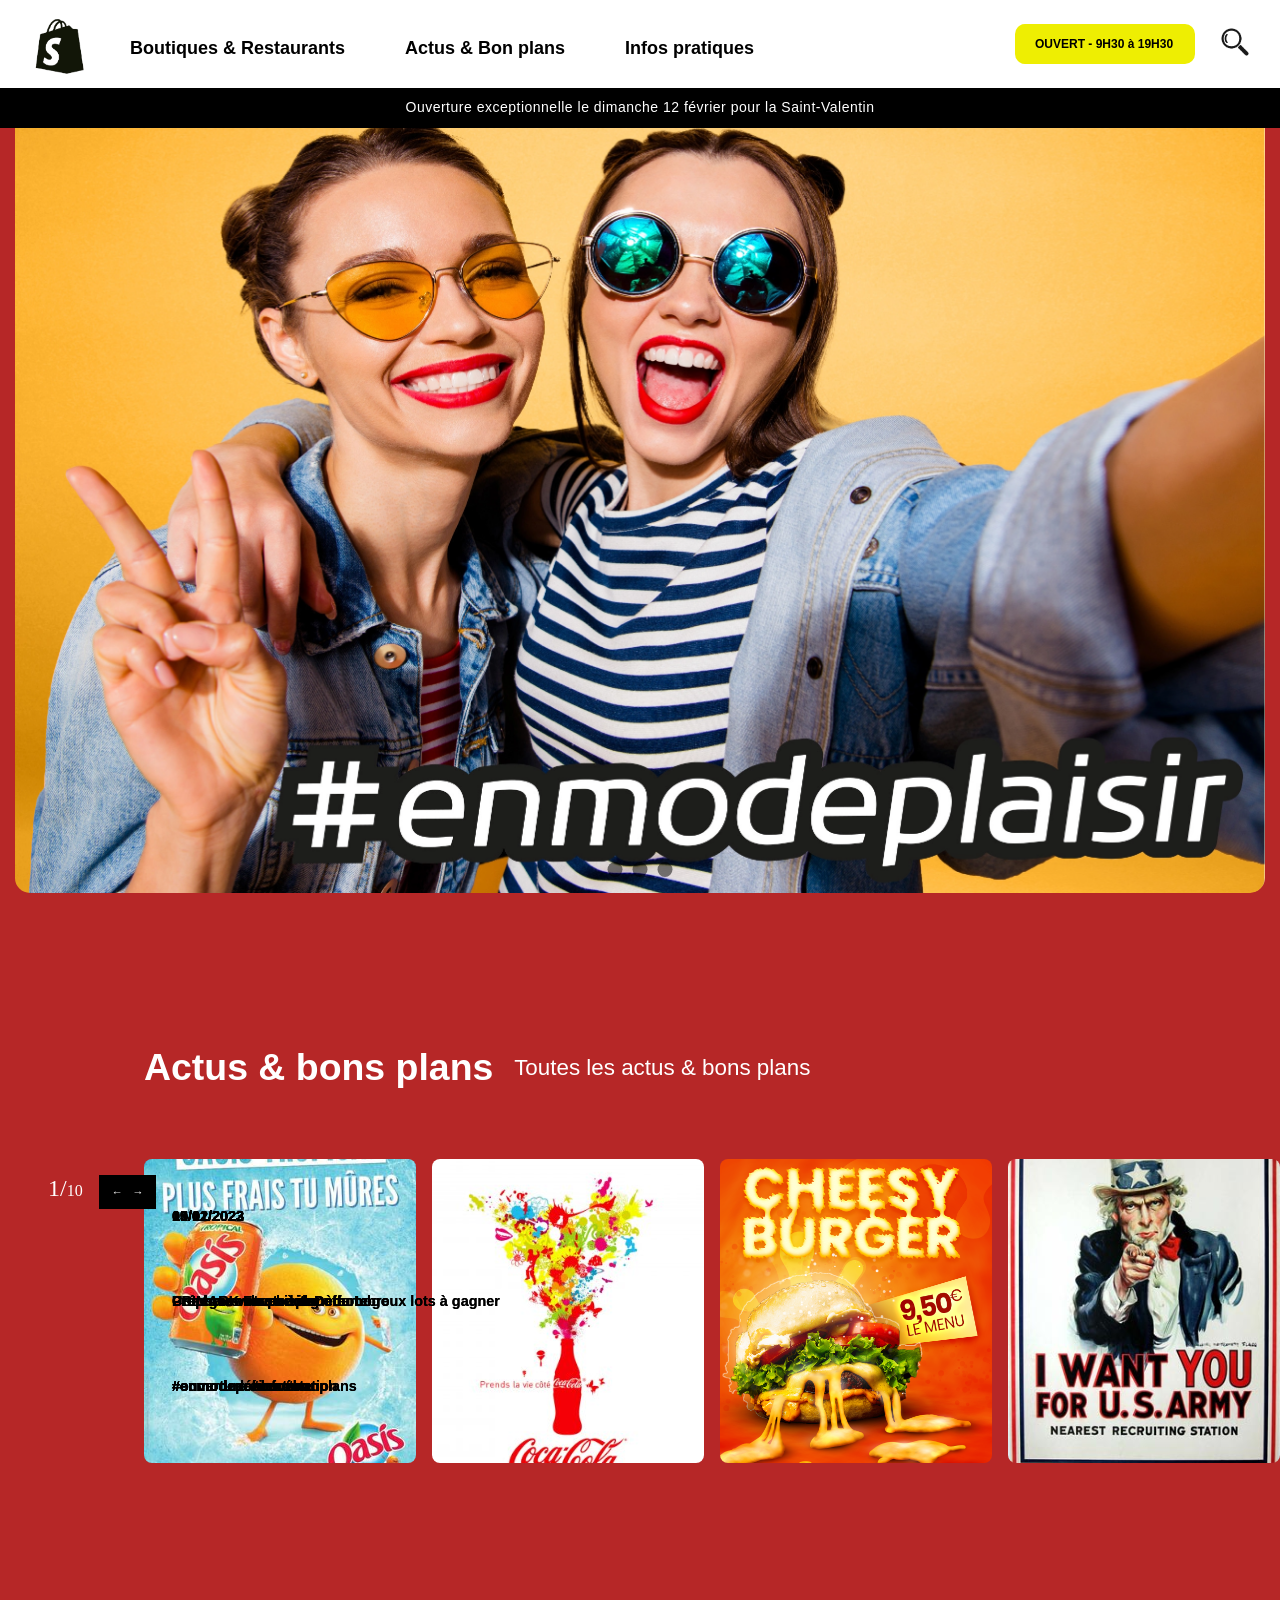
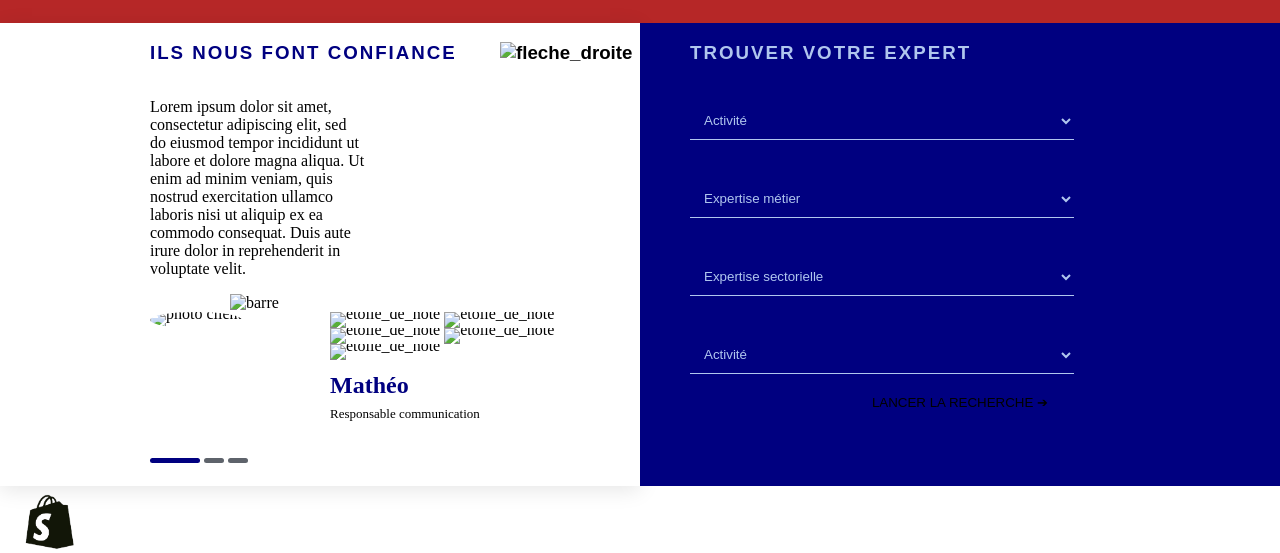
==== index.html @ 434970d8 "Final Version taille des images mise à jour, ajout 3eme image et repositionnement du bloc texte" ====
<!doctype html>
<html lang="fr">
<head>
    <meta charset="utf-8">
    <meta name="viewport" content="width=device-width, initial-scale=1">
    <title>Maquette Intégration</title>
    <link rel="stylesheet" href="assets/css/style.css">
    <link rel="stylesheet" href="assets/css/sliderActusStyle.css">
    <link rel="stylesheet" href="assets/css/sliderPartage.css">
    <meta name="description" content="">
    
</head>
<body>
<!--
    - Header
        - placer le CSS dans le fichier globalStyle.css
        - si nécessaire, placer le JS dans le fichier global.js
    - Slider 1
        - Créer un fichier css et js correspondant au composant
    - double cards (différence)
        - Créer un fichier css correspondant au composant
    - Slider experts
        - Créer un fichier css et js correspondant au composant
    - Slider missions
        - Créer un fichier css et js correspondant au composant
    - Témoignage et formulaire de recherche
        - Créer un fichier css et js correspondant au composant
    - Slider compétences
        - Créer un fichier css et js correspondant au composant
    - Encart "mission à nous confier" et Nos publications
        - Créer un fichier css et js correspondant au composant
    - Actualités
        - placer le CSS dans le fichier globalStyle.css
        - si nécessaire, placer le JS dans le fichier global.js
    - Footer
        - placer le CSS dans le fichier globalStyle.css
        - si nécessaire, placer le JS dans le fichier global.js
-->



<!-- ------------------------------------------------------>
<!-- ------------------ HEADER ---------------------------->
<!-- ------------------------------------------------------>
<header>
    <div class="header">
        <div class="content">
            <div class="logo-container">
                <img class="header_img" src="./assets/img/logo1rb.png" alt="Logo">
            </div>
            <nav class="nav-links">
                <a href="">Boutiques & Restaurants</a>
                <a href="">Actus & Bon plans</a>
                <a href="">Infos pratiques</a>
            </nav>
            <div class="flex-space"></div>
            <div class="opening-hours">
                <span>OUVERT - <B>9H30 à 19H30</B></span>
            </div>
            <div class="search-icon">
                <img src="./assets/img/louperb.png" alt="Recherche" class="loupe-img">
            </div>
        </div>
        <div class="info-banner">
            <p>Ouverture exceptionnelle le dimanche 12 février pour la Saint-Valentin</p>
        </div>
    </div>
</header>
<!-- ------------------------------------------------------>
<!-- ------------------ END HEADER ------------------------>
<!-- ------------------------------------------------------>


<div id="home">




    <!-- ------------------------------------------------------>
    <!-- ------------------ SLIDER 1 -------------------------->
    <!-- ------------------------------------------------------>
    <header>
        <div id="sliderPartage">
            <div class="slider-container">
                <div class="slider">
                    <div class="slide">
                        <img src="./assets/img/slider1img1.png" alt="Image 1">
                    </div>
                    <div class="slide">
                        <img src="./assets/img/slider1img2.png" alt="Image 2">
                        <div class="text-overlay">
                            <div class="text-content">
                                <h1>Primark</h1>
                                <h2>Mode & Déco</h2>
                                <p>Évènement</p>
                                <p>Primark ouvrira ses portes</p>
                                <p>le 21 Février 2023</p>
                            </div>
                            <button>En savoir plus</button>
                        </div>
                
                    </div>
                    <div class="slide">
                        <img src="./assets/img/logoFnac.webp" alt="Image 3">
                        <div class="text-overlay">
                            <div class="text-content">
                                <h1>FNAC</h1>
                                <h2>Tech et culture</h2>
                                <p>Promotions !</p>
                                <p>Les airpods vous sont</p>
                                <p>proposés à moins de 100€.</p>
                            </div>
                            <button>En savoir plus</button>
                        </div>
                
                    </div>
                </div>
            
                <div class="buttons">
                    <button onclick="showSlide(0)"></button>
                    <button onclick="showSlide(1)"></button>
                    <button onclick="showSlide(2)"></button>
                </div>
            </div>
    </header>
    <!-- ------------------------------------------------------>
    <!-- ------------------ END SLIDER 1 ---------------------->
    <!-- ------------------------------------------------------>


    <div class="container-services">

    </div>



    <!-- ------------------------------------------------------>
    <!-- ----------------- Slider experts --------------------->
    <!-- ------------------------------------------------------>
    <div id="actus-slider">
            <div id="actus">
            <div id="actus_interactible">
                <p id="actus_index"><span>1/</span>10</p>
                <div id="actus_interactible_arrows">
                    <button index-change="-1">←</button>
                    <button index-change="1">→</button>
                </div>
            </div>
            <div id="actus_title">
                <h3>Actus & bons plans</h3>
                <img src="./assets/img/Icon feather-arrow-right.svg">
                <button>Toutes les actus & bons plans</button>
            </div>
            <div id="actus_slider">
                <div id="actus_slides">
                    <div>
                        <div class="actus_image" img-url="./assets/img/pub1.jpg">
                            <div class="text-overlay">
                                <p class="date">15/02/2023</p>
                                <p class="main-text">Préparez votre visite</p>
                                <p class="hashtag">#enmodedécouverte</p>
                            </div>
                        </div>
                        
                    </div>
                    <div>
                        <div class="actus_image" img-url="./assets/img/pub2.jpg">
                            <div class="text-overlay">
                                <p class="date">11/02/2023</p>
                                <p class="main-text">PRIMARK ouvre à nom du Logo</p>
                                <p class="hashtag">#ouverture  #information</p>
                            </div>
                        </div>
                        
                    </div>
                    <div>
                        <div class="actus_image" img-url="./assets/img/pub3.png">
                            <div class="text-overlay">
                                <p class="date">09/01/2023</p>
                                <p class="main-text">Une heure de parking offerte</p>
                                <p class="hashtag">#enmodesoldes  #bonplans</p>
                            </div>
                        </div>
                        
                    </div>
                    <div>
                        <div class="actus_image" img-url="./assets/img/pub4.jpg">
                            <div class="text-overlay">
                                <p class="date">05/12/2022</p>
                                <p class="main-text">Concours Facebook De nombreux lots à gagner</p>
                                <p class="hashtag">#enmodeconcours</p>
                            </div>
                        </div>
                        
                    </div>
                    <div>
                        <div class="actus_image" img-url="./assets/img/pub5.jpg">
                            <div class="text-overlay">
                                <p class="date">10/11/2023</p>
                                <p class="main-text">Protégeons notre planète</p>
                                <p class="hashtag">#enmodeprévention</p>
                            </div>
                        </div>
                       
                    </div>
                    <div>
                        <div class="actus_image" img-url="./assets/img/pub1.jpg">
                            <div class="text-overlay">
                                <p class="date">15/02/2023</p>
                                <p class="main-text">Préparez votre visite</p>
                                <p class="hashtag">#enmodedécouverte</p>
                            </div>
                        </div>
                        
                    </div>
                    <div>
                        <div class="actus_image" img-url="./assets/img/pub2.jpg">
                            <div class="text-overlay">
                                <p class="date">11/02/2023</p>
                                <p class="main-text">PRIMARK ouvre à nom du Logo</p>
                                <p class="hashtag">#ouverture  #information</p>
                            </div>
                        </div>
                        
                    </div>
                    <div>
                        <div class="actus_image" img-url="./assets/img/pub3.png">
                            <div class="text-overlay">
                                <p class="date">09/01/2023</p>
                                <p class="main-text">Une heure de parking offerte</p>
                                <p class="hashtag">#enmodesoldes  #bonplans</p>
                            </div>
                        </div>
                        
                    </div>
                    <div>
                        <div class="actus_image" img-url="./assets/img/pub4.jpg">
                            <div class="text-overlay">
                                <p class="date">05/12/2022</p>
                                <p class="main-text">Concours Facebook De nombreux lots à gagner</p>
                                <p class="hashtag">#enmodeconcours</p>
                            </div>
                        </div>
                        
                    </div>
                    <div>
                        <div class="actus_image" img-url="./assets/img/pub5.jpg">
                            <div class="text-overlay">
                                <p class="date">10/11/2023</p>
                                <p class="main-text">Protégeons notre planète</p>
                                <p class="hashtag">#enmodeprévention</p>
                            </div>
                        </div>
                       
                    </div>
                </div>
            </div>
        </div>

    </div>
    <!-- ------------------------------------------------------>
    <!-- --------------- END Slider experts ------------------->
    <!-- ------------------------------------------------------>



    <!-- ------------------------------------------------------>
    <!-- ----------------- Slider missions -------------------->
    <!-- ------------------------------------------------------>
    <div></div>
    <!-- ------------------------------------------------------>
    <!-- --------------- END Slider missions ------------------>
    <!-- ------------------------------------------------------>



    <!-- ------------------------------------------------------>
    <!-- --- Témoignage et formulaire de recherche ------------>
    <!-- ------------------------------------------------------>
    <div class="TemoignageFormulaire">  
        <div id="temoignage">
            <div id="titre-fleche"> 
                <div id="titre">
                    <h3 id="titreAvis">ILS NOUS FONT CONFIANCE</h3></div>
                <div id="container-fleche">    
                    <h3><img src="assets/img/Icon feather-arrow-right.svg" alt="fleche_droite" class="fleche"></h3></div>  
            </div>
                <div id="avis1" class="avis actif" >   
                    <p id="avis-text">Lorem ipsum dolor sit amet, consectetur adipiscing elit, sed do eiusmod tempor incididunt ut labore et dolore magna aliqua. Ut enim ad minim veniam, quis nostrud exercitation ullamco laboris nisi ut aliquip ex ea commodo consequat. Duis aute irure dolor in reprehenderit in voluptate velit.</p>
                    <div id="BARRE">
                        <img src="assets/img/Tracé 62.svg" alt="barre">
                    </div>
                    <div id="container-photo">  
                        <div id="pp">   
                            <img src="client.jpg" alt="photo client" class="image-A"> <!--class="image-ronde"-->
                        </div>  
                        <div id="client">  
                            <img src="assets/img/Icon ionic-md-star.svg" alt="étoile_de_note">
                            <img src="assets/img/Icon ionic-md-star.svg" alt="étoile_de_note">
                            <img src="assets/img/Icon ionic-md-star.svg" alt="étoile_de_note">
                            <img src="assets/img/Icon ionic-md-star.svg" alt="étoile_de_note">
                            <img src="assets/img/Icon ionic-md-star.svg" alt="étoile_de_note">
                            <p id="NomClient">Mathéo</p>
                            <p id="profession">Responsable communication</p>
                        </div>  
                    </div>  
                </div>  

                <div id="avis2" class="avis">   
                    <p id="avis-text">Lorem ipsum dolor sit amet, consectetur adipiscing elit, sed do eiusmod tempor incididunt ut labore et dolore magna aliqua. Ut enim ad minim veniam, quis nostrud exercitation ullamco laboris nisi ut aliquip ex ea commodo consequat. Duis aute irure dolor in reprehenderit in voluptate velit.</p>
                    <div id="BARRE">
                        <img src="assets/img/Tracé 62.svg" alt="barre">
                    </div>
                    <div id="container-photo">  
                        <div id="pp">  
                            <img src="steven.webp" alt="photo client" class="image-A"> <!--class="image-ronde"-->
                        </div>  
                        <div id="client">  
                            <img src="assets/img/Icon ionic-md-star.svg" alt="étoile_de_note">
                            <img src="assets/img/Icon ionic-md-star.svg" alt="étoile_de_note">
                            <img src="assets/img/Icon ionic-md-star.svg" alt="étoile_de_note">
                            <img src="assets/img/Icon ionic-md-star.svg" alt="étoile_de_note">
                            <img src="assets/img/Icon ionic-md-star.svg" alt="étoile_de_note">
                            <p id="NomClient">Steven</p>
                            <p id="profession">Chef de projet</p>
                        </div>  
                    </div> 
                </div>    

                <div id="avis3" class="avis">    
                    <p id="avis-text">Lorem ipsum dolor sit amet, consectetur adipiscing elit, sed do eiusmod tempor incididunt ut labore et dolore magna aliqua. Ut enim ad minim veniam, quis nostrud exercitation ullamco laboris nisi ut aliquip ex ea commodo consequat. Duis aute irure dolor in reprehenderit in voluptate velit.</p>
                    <div id="BARRE">
                        <img src="assets/img/Tracé 62.svg" alt="barre">
                    </div>
                    <div id="container-photo">  
                        <div id="pp">  
                            <img src="fabz.webp" alt="photo client" class="image-A"> <!--class="image-ronde"-->
                        </div>  
                        <div id="client">   
                            <img src="assets/img/Icon ionic-md-star.svg" alt="étoile_de_note">
                            <img src="assets/img/Icon ionic-md-star.svg" alt="étoile_de_note">
                            <img src="assets/img/Icon ionic-md-star.svg" alt="étoile_de_note">
                            <img src="assets/img/Icon ionic-md-star.svg" alt="étoile_de_note">
                            <img src="assets/img/Icon ionic-md-star.svg" alt="étoile_de_note">
                            <p id="NomClient">Martin</p>
                            <p id="profession">Développeur</p>
                        </div>
                    </div>    
                </div>
                <!-- container pour mettre des gaps entre mes boutons-->
                <div class="button-container"> 
                    <!-- showClient vient du js et permet d'afficher le texte en cliquant sur un bouton-->
                    <button type="button" class="line active" onclick="showClient(1)"></button>
                    <button type="button" class="line" onclick="showClient(2)"></button>
                    <button type="button" class="line" onclick="showClient(3)"></button>
                </div>
        </div>
        
        
        <div id="FormulaireRecherche">
            <form id="formulaire" action="">
                <h3 id="TitreFormulaire">TROUVER VOTRE EXPERT</h3>
                <select class="critere" name="activite" id="activite">
                    <option value="" disabled selected hidden>Activité</option>
                    <option value="placeholder">placeholder</option>
                    <option value="placeholder">placeholder</option>
                    <option value="placeholder">placeholder</option>
                    <option value="placeholder">placeholder</option>
                </select>
                
                <select class="critere" name="expertiseMetier" id="expertiseMetier">
                    <option value="" disabled selected hidden>Expertise métier</option>
                    <option value="placeholder">placeholder</option>
                    <option value="placeholder">placeholder</option>
                    <option value="placeholder">placeholder</option>
                    <option value="placeholder">placeholder</option>
                </select>
                
                <select class="critere" name="expertiseSectorielle" id="expertiseSectorielle">
                    <option value="" disabled selected hidden>Expertise sectorielle</option>
                    <option value="placeholder">placeholder</option>
                    <option value="placeholder">placeholder</option>
                    <option value="placeholder">placeholder</option>
                    <option value="placeholder">placeholder</option>
                </select>

                <select class="critere" name="Localisation" id="Localisation">
                    <option value="" disabled selected hidden>Activité</option>
                    <option value="placeholder">placeholder</option>
                    <option value="placeholder">placeholder</option>
                    <option value="placeholder">placeholder</option>
                    <option value="placeholder">placeholder</option>
                </select>

                <input type="submit" name="rechercher" id="rechercher" value="LANCER LA RECHERCHE ➔">
            </form>
            
        </div>
    </div>
    <!-- ------------------------------------------------------>
    <!-- --- END Témoignage et formulaire de recherche -------->
    <!-- ------------------------------------------------------>



    <!-- ------------------------------------------------------>
    <!-- ---------------- Slider compétences ------------------>
    <!-- ------------------------------------------------------>
    <div></div>
    <!-- ------------------------------------------------------>
    <!-- -------------- END Slider compétences ---------------->
    <!-- ------------------------------------------------------>



    <!-- ---------------------------------------------------------->
    <!---- Encart "mission à nous confier" et Nos publications ---->
    <!-- ---------------------------------------------------------->
    <div></div>
    <!-- ---------------------------------------------------------->
    <!-- END Encart "mission à nous confier" et Nos publications -->
    <!-- ---------------------------------------------------------->




    <!-- ---------------------------------------------------------->
    <!------------------------ Actualités ------------------------->
    <!-- ---------------------------------------------------------->

    <!-- ---------------------------------------------------------->
    <!---------------------- END Actualités ----------------------->
    <!-- ---------------------------------------------------------->



<!-- ---------------------------------------------------------->
<!------------------------ FOOTER ------------------------->
<!-- ---------------------------------------------------------->

</div> <!-- fermeture de la div id="home" -->
<footer>
    <div class="container">
        <div class="logo-container">
            <img class="header_img" src="./assets/img/logo1rb.png" alt="Logo">
        </div>
    </div>
</footer>
<!-- ---------------------------------------------------------->
<!---------------------- END FOOTER ----------------------->
<!-- ---------------------------------------------------------->




</body>
<script src="assets/js/main.js"></script>
<script src="assets/js/sliderActus.js"></script>
<script src="assets/js/sliderPartage.js"></script>
</html>
---- assets/css/style.css ----
.TemoignageFormulaire {
    display: flex;
    flex-direction: row;
    flex-wrap: nowrap;
    position: relative;
}

#temoignage {
    width: 50%;
    left: 0px;
    box-shadow: 0 4px 20px rgba(0, 0, 0, 0.1);
    min-height: 100%;
}

#FormulaireRecherche {
    background-color: navy;
    width: 50%;
    position: absolute;
    right: 0px;
    min-height: 100%;
}

#TitreFormulaire {
    color:rgb(176, 198, 238);
    margin-left: 50px;
    font-family: Arial;
    letter-spacing: 2px;
}

#formulaire {
    display: flex;
    flex-direction: column;
}

.critere {
    background: none;
    color: rgb(176, 198, 238);
    border: none;
    border-bottom: solid 1px rgb(176, 198, 238);
    margin-top: 20px;
    margin-bottom: 20px;
    margin-right: 50px;
    margin-left: 50px;
    padding: 10px;
    width: 60%;
}




.button-container {
    gap: 10px;
    margin-left: 150px;
    margin-top: 20px;
    margin-bottom: 20px;
}
.line {
    display: inline-block;
    width: 20px;
    height: 5px;
    background-color: #5e636b;
    transition: all 0.3s ease-in-out; 
    cursor: pointer; 
    border-radius: 25px;
    border: none;
}


.line:hover {
    width: 50px;
    height: 5px;
    background-color: navy;
}

.line.active {
    width: 50px;
    height: 5px;
    background-color: navy;
}

.avis {
    display: none;
    margin-left: 150px;
}

.avis.actif {
    display: block;
}

/*.image-ronde { 
    width: 150px; 
    height: 150px;
    border: none; 
    border-radius: 75px; 
    object-fit: cover; 
}
*/




#container-photo {
    position: relative;
    display: grid; 
    grid-template-columns: 180px auto;
    margin-right: 20px;
    line-height: 20%;
    
}

#pp {
    grid-row-start: 1;
    grid-column-start: 1;
    margin-right: 0px;
}

#client {
    grid-row-start: 1;
    grid-column-start: 2;
    margin-left: 0px;
}

#titreAvis {
    margin-left: 150px;
    font-family: Arial;
    letter-spacing: 2px;
    color: navy;
}

#avis-text {
    text-align: left;
    max-width: 44%;

}

#NomClient {
    font-weight: bold;
    font-size: x-large;
    color: navy;
}

#profession {
    font-size: small;
}

#BARRE {
    margin-left: 80px;
}

#titre-fleche {
    position: relative;
    display: grid; 
    grid-template-columns: 500px auto;
}



.image-A {
    width: 150px; 
    height: 150px;
    border: none; 
    object-fit: cover; 
    border-radius: 50%;
    /*animation: image 2s infinite alternate;*/
}

@keyframes image{

      
      0%  {
        border-radius:10% 10% 10% 10%;
      }
      33%  {
        border-radius:25% 25% 25% 25%;
        
      }
      66%  { 
        border-radius:40% 40% 40% 40%;
      }
      100% {  
        border-radius:50%;
      }
    }


body {
    /*set up background image*/
    background-image: url("https://i.redd.it/c3uhsgo1vx541.jpg") ;
    background-attachment: fixed;
    background-size: cover; 
    background-position: center; 
    margin: 0;
    height: 100vh;
}


/* ---------------------------------LE HEADER ET LA BANNER EN NOIR----------------------------*/
.header {
    display: grid;
    grid-template-columns: 1fr;
    grid-template-rows: repeat(2, 1fr);
    grid-column-gap: 0px;
    grid-row-gap: 0px;
    background-color: white;
    position: fixed;
    left: 0;
    top: 0;
    right: 0;
    height: 100px;
    z-index: 1000;
}

.container_img_head {
    display: inline-block;
    vertical-align: middle;
}

.content {
    grid-area: 1 / 1 / 2 / 2; 
    display: flex;
    align-items: center;
    justify-content: space-between;
    padding: 10px;
}

.logo-container {
    flex: 0 0 auto;
    margin-right: 20px;
    padding-top: 5px;
}

.header_img {
    width: 100px;
    height: auto;
    background-color: transparent;
    display: block;
    margin-left: 0px;
}

.nav-links {
    display: flex;
    padding-top: 10px;
    gap: 60px;
}

.nav-links a {
    color: black;
    text-decoration: none;
    font-family: "Gill Sans", sans-serif;
    font-weight: bold;
    font-size: 18px;
}

.flex-space {
    flex-grow: 1;
}

.opening-hours {
    background-color: rgb(238, 238, 2);
    padding-top: 5px;
    padding-bottom: 5px;
    padding-right: 10px;
    padding-left: 20px ;
    border-radius: 10px;
    font-family: Arial, Helvetica, sans-serif;
    font-size: 12px;
    font-weight: bold;
    height: 30px;
    width: 150px;
    place-content: center;
}

.tips{
    visibility: hidden;
    width: 165px;
    background-color: rgb(83, 83, 83);
    color: #fff;
    text-align: center;
    border-radius: 6px;
    padding: 20px 0;
    position: absolute;
    z-index: 1;
    line-height: 20px;
}

.opening-hours:hover .tips{
    visibility: visible;
}

.search-icon {
    flex: 0 0 auto;
    margin-left: 20px;
    margin-right: 15px;
    position: relative;
}

.loupe-img {
    width: 40px;
    height: auto;
}

.SearchBar{
    padding-left: 50%;
    padding-top: 25px;
    border-radius: 5px;
    position: absolute;
    z-index: 1;
}

.info-banner {
    grid-area: 2 / 1 / 3 / 2;
    background-color: black;
    text-align: center;
    height: 40px;
    line-height: 1;
}

.info-banner p {
    color: white;
    font-family: Arial, Helvetica, sans-serif;
    font-size: 14px;
    letter-spacing: 0.5px;
    margin-top: 12px;
}

footer{
    background-color: white;
    z-index: 1000;
}

.partageROUGE{
    color: red;
}

.PartageTag{
    font-style: italic;
    font-weight: bold;
    font-family: Arial, Helvetica, sans-serif;
}

.newsletterFormFooter{
    border: 2px solid black;
    border-radius: 50px;
    padding: 10px;
    min-width: 210px;
    max-height: 20px;
}

#MailFormFooter{
    border: none;
    background-color: transparent;
    
}

#rechercher{
    border: none;
    background-color: transparent;
}

::placeholder{
    color: black;
}

.fleche {
    object-fit:initial;
}

.fleche:hover {
    animation: slide1 1s ease-in-out infinite;
    margin-left: 9px;
}

@keyframes slide1 {
    0%,
    100% {
      transform: translate(0, 0);
    }
  
    50% {
      transform: translate(10px, 0);
    }
  }


.footerLink{
    color: black;
    font-family: Arial, Helvetica, sans-serif;
    font-size: 12px;
    text-decoration: none;
    line-height: 20px;
}

#footerMailLink{
    color: black;
    font-family: Arial, Helvetica, sans-serif;
    font-size: 12px;
    text-decoration: none;
}

.footer_container{
    display: flex;
    justify-content: space-around;     
    height: 100%;
    padding: 15px;
    gap: 5px;
    padding-top: 80px;
    padding-bottom: 80px;
}

.colonne1{
    grid-area: 1 / 1 / 3 / 2;
}

.colonne2{
    grid-area: 1 / 2 / 3 / 3;
}

.colonne3{
    grid-area: 1 / 3 / 3 / 4;
}

.colonne1 p{
    font-family: Arial, Helvetica, sans-serif;
    font-size: 12px;
    line-height: 20px;
}

.Partager{
    display: grid;
    grid-template-columns: repeat(3, 50px);
    grid-template-rows: 1fr;
    grid-column-gap: 0px;
    grid-row-gap: 0px;
}

.footerFacebook{
    grid-area: 1 / 1 / 2 / 2;
}

.footerX{
    grid-area: 1 / 2 / 2 / 3;
}

.PartageTag{
    grid-area: 1 / 3 / 2 / 4;;
}

.infoTel{
    display: grid;
    grid-template-columns: repeat(2, auto);
    grid-template-rows: auto;
    grid-column-gap: 10px;
    grid-row-gap: 0px;
}

.infoMail{
    display: grid;
    grid-template-columns: repeat(2, auto);
    grid-template-rows: auto;
    grid-column-gap: 0px;
    grid-row-gap: 0px;
}

.BorderTel{
    border: 2px lightgray solid;
    border-radius: 20px;
    padding: 10px;
    margin-bottom: 10px;
}

.BorderTel:hover,
.BorderTel:focus{
    border: 3px solid black;
}

.BorderMail{
    border: 2px lightgray solid;
    border-radius: 20px;
    padding: 10px;
}

.BorderMail:hover,
.BorderMail:focus{
    border: 3px solid black;
}

.footerInfo{
    color: black;
    font-weight:bold;
    font-family: Arial, Helvetica, sans-serif;
}

.copyright{
    display: flex;
    justify-content: space-evenly;     
    height: 100%;
    padding: 15px;
    gap: 5px;
}

.LogoRight{
    /* flex:0 1 auto; */
    align-self:flex-end;
    font-family: Arial, Helvetica, sans-serif;
    font-size: 12px;
    line-height: 20px;
}

.Mentions{
    /* flex:0 1 auto; */
    align-self:flex-end;
}

h3{
    font-family: Arial, Helvetica, sans-serif;
}


/*------------------------------------------FIN HEADER ET BANNER------------------------------*/
/*-------------------------------------TEXTE OVERLAY SUR IMAGE--------------------------------*/
/*.text-overlay {
  
    top: 10px; 
    left: 50%;
    transform: translateX(-50%);
    color: white;
    text-align: center;
    font-family: Arial, sans-serif;
  }
  
  .date {
    font-size: 16px;
    margin-bottom: 10px;  
  }
  
  .main-text {
    font-size: 24px;
    margin-bottom: 10px;  
  }
  
  .hashtag {
    font-size: 18px;
  }

  /*------------------------------------FIN TEXTE OVERLAY----------------------------------*/
---- assets/css/sliderActusStyle.css ----
#actus {
    width: 100%;
    display: grid;
    grid-template-columns: 8rem auto;
    grid-template-areas: ". title" "buttons slider";
    margin: 0;
    background-color: rgb(182, 39, 39);
}

#actus_title {
    margin: 4rem 0 1rem 1rem;
    font-size: 2em;
    grid-area: title;
    font-family: 'FrontageCondensedOutline';
    color: white;
    display: flex;
    cursor: pointer;
}

#actus_title img {
    width: 0.5em;
    height: 0.5em;
    position: relative;
    top: 4rem;
    left: 3rem;
    transition: left 0.5s;
}

#actus_title:hover img {
    left : 1rem;
    transition: left 0.5s;
}

#actus_interactible {
    grid-area: buttons;
    display: flex;
    flex-flow: row nowrap;
    justify-content: space-around;
    margin: 1rem 0 auto 3rem;
}

#actus_interactible_arrows {
    background-color: black;
    padding: 0.7rem 0.5rem;
    width: min-content;
    height: min-content;
    display: flex;
    z-index: 1;
    position: relative;
    top: 1rem;
    left: 1rem;
}

#actus button {
    border: none;
    background-color: transparent;
    color: white;
    margin: auto 0.3rem;
    padding: 0;
    font-size: 0.7em;
}

#actus_slider {
    position: relative;
    grid-area: slider;
    overflow: hidden;
    font-size: 0.9em;
    font-weight: bold;
    font-family: Arial;
    color: white;
    width: 100%;
    height: 480px;
}

#actus_slides {
    display: flex;
    flex-flow: row nowrap;
    justify-content: space-between;
    position: absolute;
    transform: translateX(-0%);
    transition: transform 1s;
    padding: 1rem;
}

#actus_slides > div {
    margin-right: 1rem;
    background-size: contain;
    background-repeat: no-repeat;
    background-position: center;
}

.actus_image {
    display: flex;
    width: 14rem;
    height: 16rem;
    border-radius: 0.5rem;
    padding: 1.5rem;
    background-color: transparent;
    background-blend-mode: overlay;
    transition: background-color 0.5s;
    background-position: center;
    background-size: cover;
}

.actus_image p {
    margin-top: auto;
    margin-bottom: 0;
    transition: margin-bottom 0.5s;
    color: black;
    font-size: 1em;
    height: min-content;
    font-family: "Gill Sans", sans-serif;
}

#actus_index {
    color: white;
    font-family: 'Segoe UI Light';
}

#actus_index span {
    font-size: 1.5em;
}

.actus_image:hover {
    background-color: rgb(196, 88, 88);
    transition: background-color 0.5s;
}

.actus_image:hover p {
    margin-bottom: 1rem;
}

.actus_image p:after {
    display: inline-block;
    position: relative;
    top: 2rem;
    left: -1rem;
    width: 1em;
    height: 1em;
    content:"";
    background: url("../img/Icon feather-arrow-right-white.svg") 0 0 no-repeat;
    color: white;
    opacity: 0;
    transition: all 0.5s;
}

.actus_image:hover p:after {
    opacity: 1;
    left: 0.5rem;
    transition: all 0.5s;
}

.text-overlay {
    width: 14rem;
    height: 16rem;
    border-radius: 0.5rem;
    padding: 1.5rem;
    background-color: transparent;
    background-blend-mode: overlay;
    transition: background-color 0.5s;
    font-family: "Gill Sans", sans-serif;
}

.text-overlay p {
    margin-top: auto;
    margin-bottom: 0;
    transition: margin-bottom 0.5s;
    color: black;
    font-size: 1em;
    height: min-content;
    font-family: "Gill Sans", sans-serif;
}
---- assets/css/sliderPartage.css ----
/*css du bloc slider1*/
#sliderPartage {
    margin: 0;
    padding-top: 45px;
    display: flex;
    flex-direction: column;
   
    justify-content: center;
    height: 100vh;
    overflow: hidden;
    background-color: rgb(182, 39, 39);
}

.slider-container {
    width: 100%;
    max-width: 1885px;
    overflow: hidden;
    position: relative;
}

.slider {
    display: flex;
    transition: transform 0.6s ease-in-out;
}

.slide {
    position: relative;
}
/*choix des tailles et placement des images*/
.slider img {
    width: 1250px;
    height: 800px; 
    object-fit: fill;
    margin: 0 15px;
    border-radius: 15px; /* Arrondir les bordures */
}

/*placement du texte*/
.text-overlay {
    position: absolute;
    bottom: 60px;
    left: 20px;
    width: calc(100% - 40px); 
    display: flex;
    flex-direction: column;
    /*aligne le bloc texte en bas a gauche*/
    justify-content: flex-end; 
    align-items: flex-start; 
    color: orange;
    font-family: 'Arial', sans-serif;
    pointer-events: none;
}

.text-content {
    text-align: left;
    margin-bottom: 10px; 
}

.text-content h1,
.text-content h2 {
    font-size: 27px;
    margin: 0;
    font-weight: bold;
}


.text-content p {
    font-size: 23px;
    margin: 0;
    color: white;
}

/*apparence bouton "en savoir plus"*/
.text-overlay button {
    background-color: #ff0000;
    color: white;
    border: none;
    padding: 6px 15px;
    cursor: pointer;
    border-radius: 5px;
    font-size: 20px;
    pointer-events: auto; 
    transition: transform 0.3s ease, background-color 0.3s ease;
}

.text-overlay button:hover {
    background-color: #cc0000;
    transform: scale(1.1);
}

/*boutons liés au js pour le défilement*/
.buttons {
    position: absolute;
    bottom: 20px;
    left: 50%;
    transform: translateX(-50%);
    display: flex;
    gap: 10px;
}

/*apparence des boutons*/
.buttons button {
    background-color: rgba(0, 0, 0, 0.5);
    border: none;
    border-radius: 50%;
    width: 15px;
    height: 15px;
    cursor: pointer;
    transition: background-color 0.3s;
}

/*effet sur les boutons*/
.buttons button:hover {
    background-color: rgb(182, 39, 39);
}

.buttons button.active {
    background-color: rgb(182, 39, 39);
}
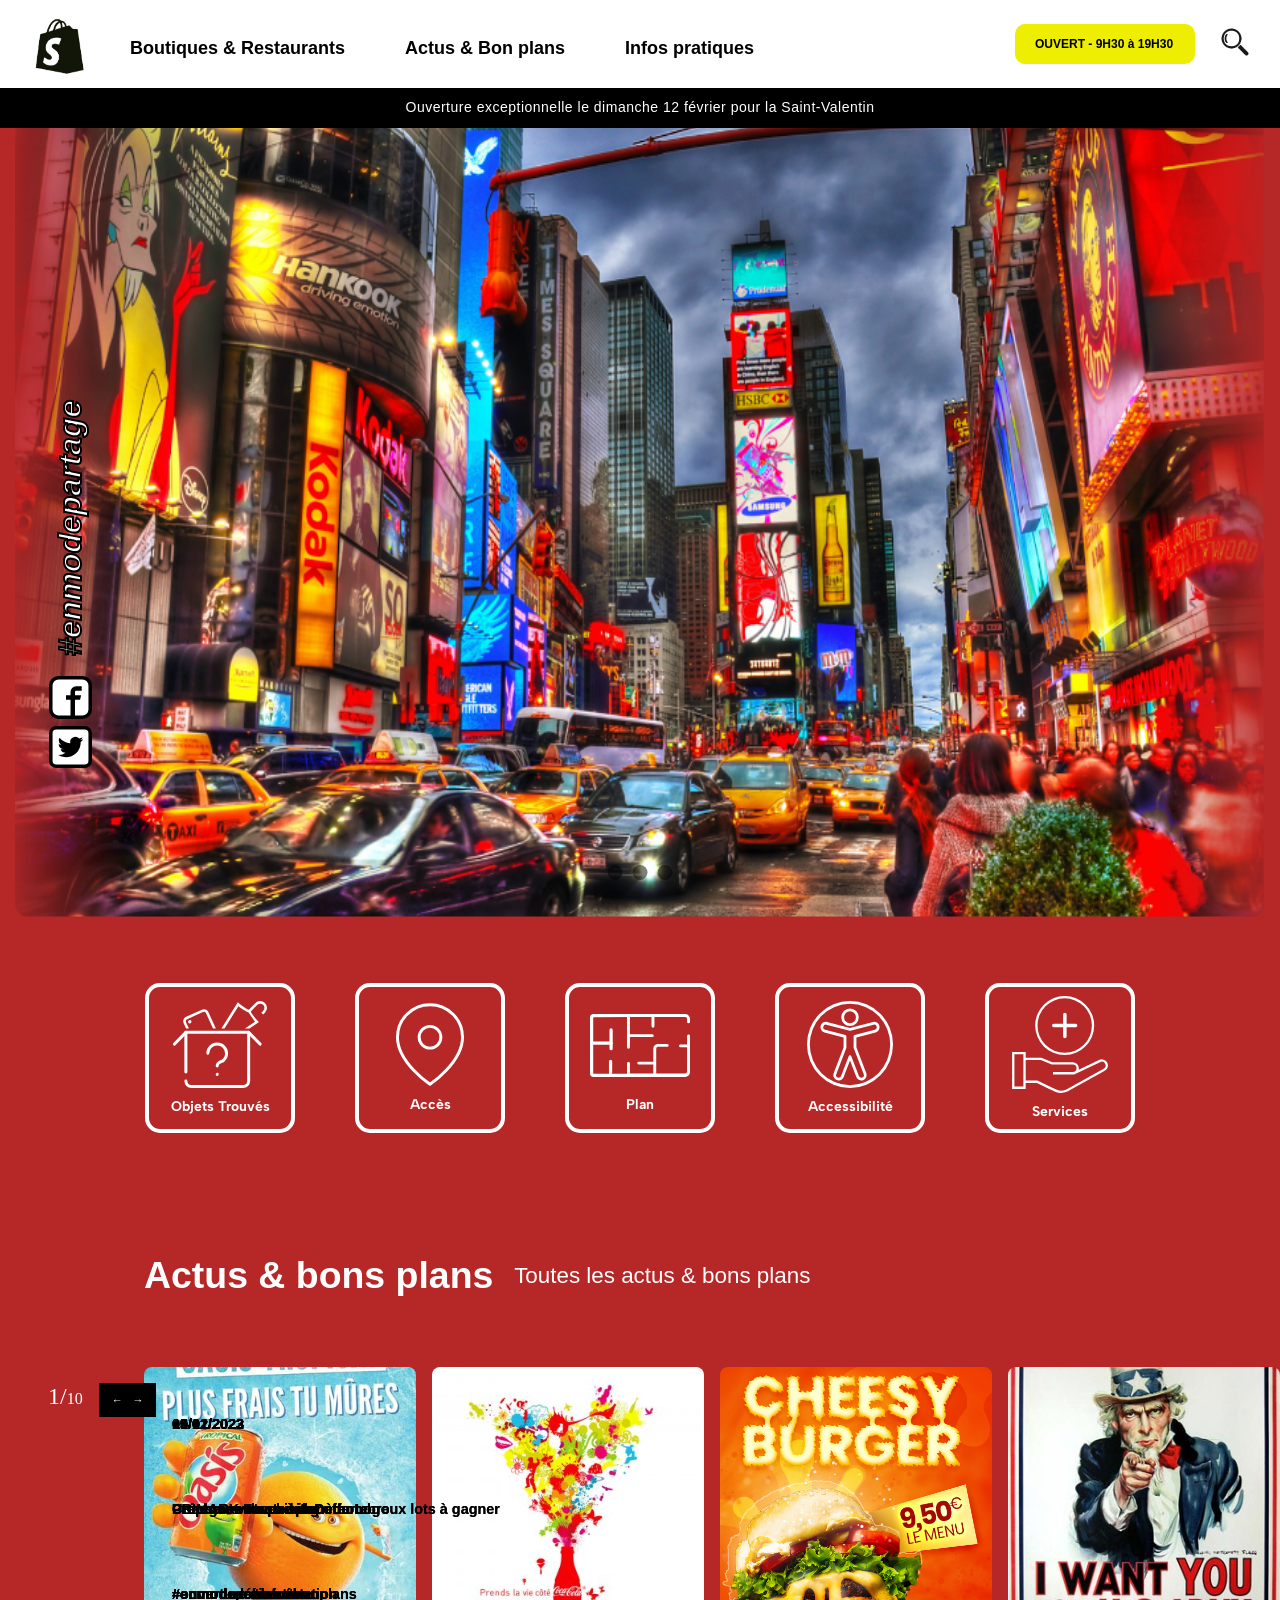
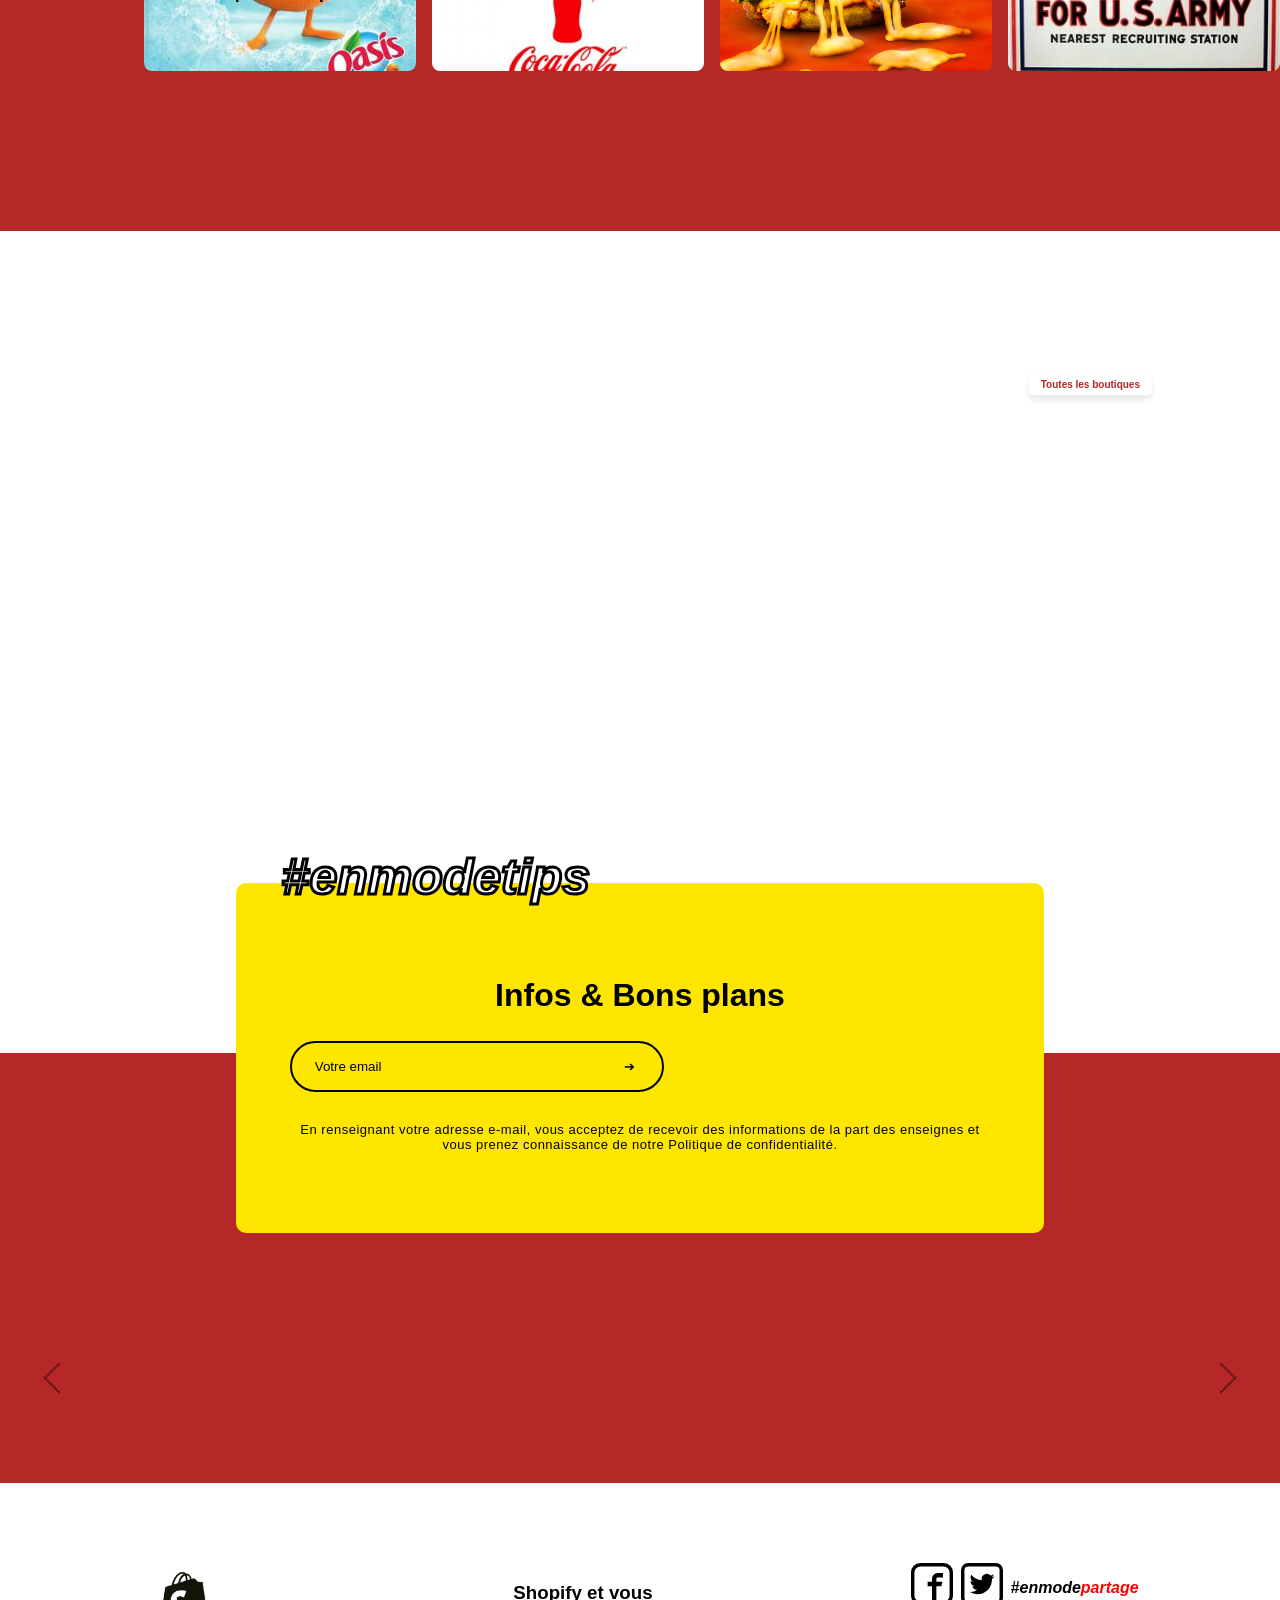
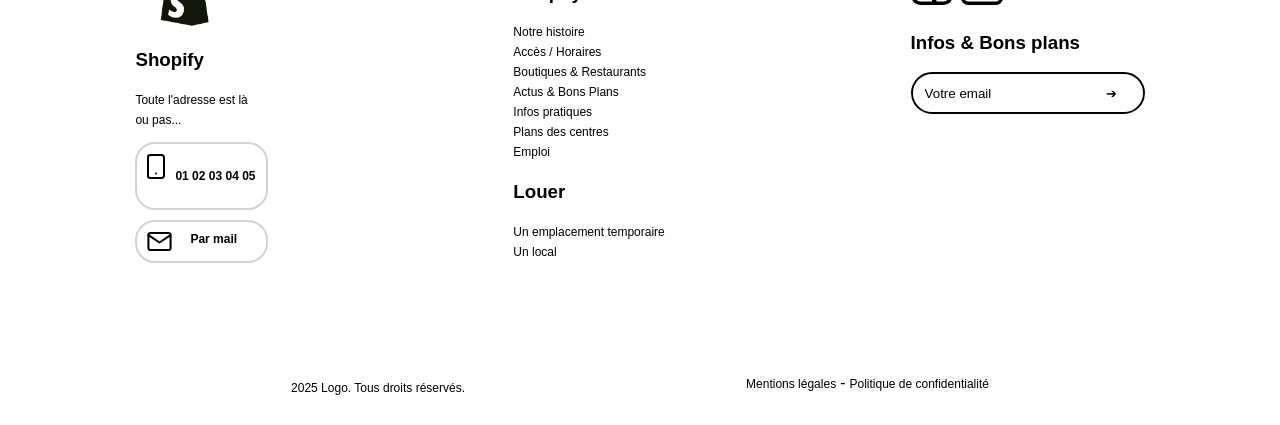
==== commit 65875db8: "Ajout Fixed Social Networks + Fix animation fleche (form) et hover social networks" ====
--- a/index.html
+++ b/index.html
@@ -7,6 +7,13 @@
     <link rel="stylesheet" href="assets/css/style.css">
     <link rel="stylesheet" href="assets/css/sliderActusStyle.css">
     <link rel="stylesheet" href="assets/css/sliderPartage.css">
+    <link rel="stylesheet" href="assets/css/sliderBoutiques.css">
+    <link rel="stylesheet" href="assets/css/categoryButtons.css">
+    //juste pour une police dans le categoryButtons
+    <link href="https://fonts.googleapis.com/css2?family=Albert+Sans:wght@700&display=swap" rel="stylesheet">
+    <link rel="stylesheet" href="assets/css/infoButtons.css">
+    <link rel="stylesheet" href="assets/css/newsletter.css">
+    <link rel="stylesheet" href="assets/css/temp.css">
     <meta name="description" content="">
     
 </head>
@@ -53,12 +60,26 @@
                 <a href="">Actus & Bon plans</a>
                 <a href="">Infos pratiques</a>
             </nav>
-            <div class="flex-space"></div>
+            <div class="flex-space" id="flex-space">
+                <form action="" class="SearchBar" id="SearchBar">
+                    
+                </form>
+            </div>
             <div class="opening-hours">
-                <span>OUVERT - <B>9H30 à 19H30</B></span>
+                <span class="Heures">OUVERT - <B>9H30 à 19H30</B></span>
+                <br>
+                <span class="tips">LUNDI - <B>9H30 à 19H30</B><br>
+                    MARDI - <B>9H30 à 19H30</B><br>
+                    MERCREDI - <B>9H30 à 19H30</B><br>
+                    JEUDI - <B>9H30 à 19H30</B><br>
+                    VENDREDI - <B>9H30 à 19H30</B><br>
+                    SAMEDI - <B>8H à 21H</B><br>
+                    DIMANCHE - <B>8H à 12H</B><br>
+                </span>
             </div>
             <div class="search-icon">
-                <img src="./assets/img/louperb.png" alt="Recherche" class="loupe-img">
+                <img src="./assets/img/louperb.png" alt="Recherche" class="loupe-img" onclick="AfficheSearchBar()">
+                
             </div>
         </div>
         <div class="info-banner">
@@ -67,9 +88,27 @@
     </div>
 </header>
 <!-- ------------------------------------------------------>
-<!-- ------------------ END HEADER ------------------------>
-<!-- ------------------------------------------------------>
-
+<!-- ----------------- END HEADER ------------------------>
+<!-- ------------------------------------------------------>
+
+
+<!-- ------------------------------------------------------>
+<!-- -------------- Fixed Social Networks ----------------->
+<!-- ------------------------------------------------------>
+<div class="Partager">
+    <div class="reseau">
+        <a href="https://www.facebook.com/" class="ReseauF"><img src="./assets/img/Composant 25 – 1.svg" alt="Logo Facebook"></a>  
+        <a href="https://www.x.com/" class="ReseauX"><img src="./assets/img/Composant 26 – 1.svg" alt="Logo Twitter"></a>
+    </div>
+    <p class="PartageTag">#enmodepartage</p>
+</div>
+<!-- ------------------------------------------------------>
+<!-- ------------- End Fixed Social Networks -------------->
+<!-- ------------------------------------------------------>
+
+<!-- ------------------------------------------------------>
+<!-- ------------------ SLIDER 1 -------------------------->
+<!-- ------------------------------------------------------>
 
 <div id="home">
 
@@ -83,59 +122,56 @@
         <div id="sliderPartage">
             <div class="slider-container">
                 <div class="slider">
-                    <div class="slide">
-                        <img src="./assets/img/slider1img1.png" alt="Image 1">
-                    </div>
-                    <div class="slide">
-                        <img src="./assets/img/slider1img2.png" alt="Image 2">
-                        <div class="text-overlay">
-                            <div class="text-content">
-                                <h1>Primark</h1>
-                                <h2>Mode & Déco</h2>
-                                <p>Évènement</p>
-                                <p>Primark ouvrira ses portes</p>
-                                <p>le 21 Février 2023</p>
-                            </div>
-                            <button>En savoir plus</button>
-                        </div>
-                
-                    </div>
-                    <div class="slide">
-                        <img src="./assets/img/logoFnac.webp" alt="Image 3">
-                        <div class="text-overlay">
-                            <div class="text-content">
-                                <h1>FNAC</h1>
-                                <h2>Tech et culture</h2>
-                                <p>Promotions !</p>
-                                <p>Les airpods vous sont</p>
-                                <p>proposés à moins de 100€.</p>
-                            </div>
-                            <button>En savoir plus</button>
-                        </div>
-                
-                    </div>
-                </div>
-            
-                <div class="buttons">
-                    <button onclick="showSlide(0)"></button>
-                    <button onclick="showSlide(1)"></button>
-                    <button onclick="showSlide(2)"></button>
-                </div>
-            </div>
+                    <img src="./assets/img/img1.png" alt="Image 1">
+                    <img src="./assets/img/img2.jpg" alt="Image 2">
+                    <img src="./assets/img/img3.webp" alt="Image 3">
+                </div>
+            </div>
+            <div class="buttons">
+                <button onclick="showSlide(0)"></button>
+                <button onclick="showSlide(1)"></button>
+                <button onclick="showSlide(2)"></button>
+            </div>
+        </div>
     </header>
     <!-- ------------------------------------------------------>
     <!-- ------------------ END SLIDER 1 ---------------------->
     <!-- ------------------------------------------------------>
 
 
-    <div class="container-services">
-
-    </div>
-
-
-
-    <!-- ------------------------------------------------------>
-    <!-- ----------------- Slider experts --------------------->
+    <!-- ------------------------------------------------------>
+    <!-- ----------------- Category Buttons --------------------->
+    <!-- ------------------------------------------------------>
+    <div class="categoryButtons">
+        <div class="imageContainer">
+            <img src="./assets/img/foundItem.svg" alt="objets trouvés">
+            <p>Objets Trouvés</p>
+        </div>
+        <div class="imageContainer">
+            <img src="./assets/img/mapPin.svg" alt="accès">
+            <p>Accès</p>
+        </div>
+        <div class="villain">
+            <img src="./assets/img/map.svg" alt="plan">
+            <p>Plan</p>
+        </div>
+        <div class="imageContainer">
+            <img src="./assets/img/access.svg" alt="accessibilité">
+            <p>Accessibilité</p>
+        </div>
+        <div class="imageContainer">
+            <img src="./assets/img/services.svg" alt="services">
+            <p>Services</p>
+        </div>
+    </div>
+    <!-- ------------------------------------------------------>
+    <!-- ------------------ END Category Buttons ---------------------->
+    <!-- ------------------------------------------------------>
+
+
+
+    <!-- ------------------------------------------------------>
+    <!-- ----------------- Slider Actus ----------------------->
     <!-- ------------------------------------------------------>
     <div id="actus-slider">
             <div id="actus">
@@ -259,191 +295,183 @@
 
     </div>
     <!-- ------------------------------------------------------>
-    <!-- --------------- END Slider experts ------------------->
-    <!-- ------------------------------------------------------>
-
-
-
-    <!-- ------------------------------------------------------>
-    <!-- ----------------- Slider missions -------------------->
-    <!-- ------------------------------------------------------>
-    <div></div>
-    <!-- ------------------------------------------------------>
-    <!-- --------------- END Slider missions ------------------>
-    <!-- ------------------------------------------------------>
-
-
-
-    <!-- ------------------------------------------------------>
-    <!-- --- Témoignage et formulaire de recherche ------------>
-    <!-- ------------------------------------------------------>
-    <div class="TemoignageFormulaire">  
-        <div id="temoignage">
-            <div id="titre-fleche"> 
-                <div id="titre">
-                    <h3 id="titreAvis">ILS NOUS FONT CONFIANCE</h3></div>
-                <div id="container-fleche">    
-                    <h3><img src="assets/img/Icon feather-arrow-right.svg" alt="fleche_droite" class="fleche"></h3></div>  
-            </div>
-                <div id="avis1" class="avis actif" >   
-                    <p id="avis-text">Lorem ipsum dolor sit amet, consectetur adipiscing elit, sed do eiusmod tempor incididunt ut labore et dolore magna aliqua. Ut enim ad minim veniam, quis nostrud exercitation ullamco laboris nisi ut aliquip ex ea commodo consequat. Duis aute irure dolor in reprehenderit in voluptate velit.</p>
-                    <div id="BARRE">
-                        <img src="assets/img/Tracé 62.svg" alt="barre">
-                    </div>
-                    <div id="container-photo">  
-                        <div id="pp">   
-                            <img src="client.jpg" alt="photo client" class="image-A"> <!--class="image-ronde"-->
-                        </div>  
-                        <div id="client">  
-                            <img src="assets/img/Icon ionic-md-star.svg" alt="étoile_de_note">
-                            <img src="assets/img/Icon ionic-md-star.svg" alt="étoile_de_note">
-                            <img src="assets/img/Icon ionic-md-star.svg" alt="étoile_de_note">
-                            <img src="assets/img/Icon ionic-md-star.svg" alt="étoile_de_note">
-                            <img src="assets/img/Icon ionic-md-star.svg" alt="étoile_de_note">
-                            <p id="NomClient">Mathéo</p>
-                            <p id="profession">Responsable communication</p>
-                        </div>  
-                    </div>  
-                </div>  
-
-                <div id="avis2" class="avis">   
-                    <p id="avis-text">Lorem ipsum dolor sit amet, consectetur adipiscing elit, sed do eiusmod tempor incididunt ut labore et dolore magna aliqua. Ut enim ad minim veniam, quis nostrud exercitation ullamco laboris nisi ut aliquip ex ea commodo consequat. Duis aute irure dolor in reprehenderit in voluptate velit.</p>
-                    <div id="BARRE">
-                        <img src="assets/img/Tracé 62.svg" alt="barre">
-                    </div>
-                    <div id="container-photo">  
-                        <div id="pp">  
-                            <img src="steven.webp" alt="photo client" class="image-A"> <!--class="image-ronde"-->
-                        </div>  
-                        <div id="client">  
-                            <img src="assets/img/Icon ionic-md-star.svg" alt="étoile_de_note">
-                            <img src="assets/img/Icon ionic-md-star.svg" alt="étoile_de_note">
-                            <img src="assets/img/Icon ionic-md-star.svg" alt="étoile_de_note">
-                            <img src="assets/img/Icon ionic-md-star.svg" alt="étoile_de_note">
-                            <img src="assets/img/Icon ionic-md-star.svg" alt="étoile_de_note">
-                            <p id="NomClient">Steven</p>
-                            <p id="profession">Chef de projet</p>
-                        </div>  
-                    </div> 
-                </div>    
-
-                <div id="avis3" class="avis">    
-                    <p id="avis-text">Lorem ipsum dolor sit amet, consectetur adipiscing elit, sed do eiusmod tempor incididunt ut labore et dolore magna aliqua. Ut enim ad minim veniam, quis nostrud exercitation ullamco laboris nisi ut aliquip ex ea commodo consequat. Duis aute irure dolor in reprehenderit in voluptate velit.</p>
-                    <div id="BARRE">
-                        <img src="assets/img/Tracé 62.svg" alt="barre">
-                    </div>
-                    <div id="container-photo">  
-                        <div id="pp">  
-                            <img src="fabz.webp" alt="photo client" class="image-A"> <!--class="image-ronde"-->
-                        </div>  
-                        <div id="client">   
-                            <img src="assets/img/Icon ionic-md-star.svg" alt="étoile_de_note">
-                            <img src="assets/img/Icon ionic-md-star.svg" alt="étoile_de_note">
-                            <img src="assets/img/Icon ionic-md-star.svg" alt="étoile_de_note">
-                            <img src="assets/img/Icon ionic-md-star.svg" alt="étoile_de_note">
-                            <img src="assets/img/Icon ionic-md-star.svg" alt="étoile_de_note">
-                            <p id="NomClient">Martin</p>
-                            <p id="profession">Développeur</p>
-                        </div>
-                    </div>    
-                </div>
-                <!-- container pour mettre des gaps entre mes boutons-->
-                <div class="button-container"> 
-                    <!-- showClient vient du js et permet d'afficher le texte en cliquant sur un bouton-->
-                    <button type="button" class="line active" onclick="showClient(1)"></button>
-                    <button type="button" class="line" onclick="showClient(2)"></button>
-                    <button type="button" class="line" onclick="showClient(3)"></button>
-                </div>
+    <!-- --------------- END Slider Actus --------------------->
+    <!-- ------------------------------------------------------>
+
+
+
+
+
+    
+    <!-- ------------------------------------------------------>
+    <!-- ----------------- InfoButtons ------------------------>
+    <!-- ------------------------------------------------------>
+    <div class="container">
+        <div class="topText">
+            <h1>Une envie de shopping<br><span class="particuliere">particulière ?</span></h1>
         </div>
         
+        <div class="infoButtons">
+            <div class="imageInfoContainer">
+                <img src="./assets/img/home.svg" alt="Maison">
+                <p class="textInfoContainer">Maison</p>
+            </div>
+            <div class="imageInfoContainer">
+                <img src="./assets/img/resto.svg" alt="Restauration">
+                <p class="textInfoContainer">Restauration</p>
+            </div>
+            <div class="imageInfoContainer">
+                <img src="./assets/img/mode.svg" alt="Mode & Bijoux">
+                <p class="textInfoContainer">Mode & Bijoux</p>
+            </div>
+            <div class="imageInfoContainer">
+                <img src="./assets/img/beauty.svg" alt="Beauté & Santé">
+                <p class="textInfoContainer">Beauté & Santé</p>
+            </div>
+            <div class="imageInfoContainer">
+                <img src="./assets/img/culture.svg" alt="Culture & Loisirs">
+                <p class="textInfoContainer">Culture & Loisirs</p>
+            </div>
+        </div>
         
-        <div id="FormulaireRecherche">
-            <form id="formulaire" action="">
-                <h3 id="TitreFormulaire">TROUVER VOTRE EXPERT</h3>
-                <select class="critere" name="activite" id="activite">
-                    <option value="" disabled selected hidden>Activité</option>
-                    <option value="placeholder">placeholder</option>
-                    <option value="placeholder">placeholder</option>
-                    <option value="placeholder">placeholder</option>
-                    <option value="placeholder">placeholder</option>
-                </select>
-                
-                <select class="critere" name="expertiseMetier" id="expertiseMetier">
-                    <option value="" disabled selected hidden>Expertise métier</option>
-                    <option value="placeholder">placeholder</option>
-                    <option value="placeholder">placeholder</option>
-                    <option value="placeholder">placeholder</option>
-                    <option value="placeholder">placeholder</option>
-                </select>
-                
-                <select class="critere" name="expertiseSectorielle" id="expertiseSectorielle">
-                    <option value="" disabled selected hidden>Expertise sectorielle</option>
-                    <option value="placeholder">placeholder</option>
-                    <option value="placeholder">placeholder</option>
-                    <option value="placeholder">placeholder</option>
-                    <option value="placeholder">placeholder</option>
-                </select>
-
-                <select class="critere" name="Localisation" id="Localisation">
-                    <option value="" disabled selected hidden>Activité</option>
-                    <option value="placeholder">placeholder</option>
-                    <option value="placeholder">placeholder</option>
-                    <option value="placeholder">placeholder</option>
-                    <option value="placeholder">placeholder</option>
-                </select>
-
-                <input type="submit" name="rechercher" id="rechercher" value="LANCER LA RECHERCHE ➔">
-            </form>
-            
-        </div>
-    </div>
-    <!-- ------------------------------------------------------>
-    <!-- --- END Témoignage et formulaire de recherche -------->
-    <!-- ------------------------------------------------------>
-
-
-
-    <!-- ------------------------------------------------------>
-    <!-- ---------------- Slider compétences ------------------>
-    <!-- ------------------------------------------------------>
-    <div></div>
-    <!-- ------------------------------------------------------>
-    <!-- -------------- END Slider compétences ---------------->
-    <!-- ------------------------------------------------------>
-
-
-
-    <!-- ---------------------------------------------------------->
-    <!---- Encart "mission à nous confier" et Nos publications ---->
-    <!-- ---------------------------------------------------------->
-    <div></div>
-    <!-- ---------------------------------------------------------->
-    <!-- END Encart "mission à nous confier" et Nos publications -->
-    <!-- ---------------------------------------------------------->
-
-
-
-
-    <!-- ---------------------------------------------------------->
-    <!------------------------ Actualités ------------------------->
-    <!-- ---------------------------------------------------------->
-
-    <!-- ---------------------------------------------------------->
-    <!---------------------- END Actualités ----------------------->
-    <!-- ---------------------------------------------------------->
-
-
+        <div class="bottomText">
+            <p><B>Plus de 40 boutiques</B> de mode, beauté et déco pour dénicher les dernières tendances<br>et se faire plaisir ensemble.</p>
+        </div>
+    
+        <div class="buttonContainer">
+          <button class="boutiqueButton">Toutes les boutiques</button>
+        </div>
+    </div>
+    
+    
+    <!-- ------------------------------------------------------>
+    <!-- --------------- END InfoButtons ---------------------->
+    <!-- ------------------------------------------------------>
+
+    <!-- ------------------------------------------------------>
+    <!-- --------------- Bloc Newsletter ---------------------->
+    <!-- ------------------------------------------------------>
+    <div>
+        <p class="newsletterTag">#enmodetips</p>
+            <section class="Yellow_container">
+                <div class="newsletter_content">
+                    <h2 class="NLTitle">Infos & Bons plans</h2>
+                    <div class="newsletterForm">
+                        <form action="">
+                            <input type="text" id="MailForm" name="email" placeholder="Votre email">
+
+                            <input type="submit" class="fleche" name="rechercher" id="rechercher" value="➔">
+                        </form>
+                    </div>
+
+                    <p class="disclaimer">
+                        En renseignant votre adresse e-mail, vous acceptez de recevoir des informations de la part des enseignes et vous prenez connaissance de notre <a href="#">Politique de confidentialité</a>.
+                    </p>
+                </div>
+            </section>
+        <div class="MidRedPart">
+
+        </div>
+    </div>
+        
+    <!-- ------------------------------------------------------>
+    <!-- --------------- END Newsletter ----------------------->
+    <!-- ------------------------------------------------------>
+
+    
+    <!-- ------------------------------------------------------>
+    <!-- ---------------- Slider Boutiques -------------------->
+    <!-- ------------------------------------------------------>
+    <div class="sliderContainer-boutiques">
+        <div class="slider" style="
+            --width: 140px;
+            --height: 140px;
+            --quantity: 9;">
+            <button class="prev-button"></button>
+            <div class="list">
+                <div class="item" style="--position: 1"><img src="./assets/img/mcdo.png" alt=""></div>
+                <div class="item" style="--position: 2"><img src="./assets/img/marionnaud.png" alt=""></div>
+                <div class="item" style="--position: 3"><img src="./assets/img/jd.png" alt=""></div>
+                <div class="item" style="--position: 4"><img src="./assets/img/fnac.png" alt=""></div>
+                <div class="item" style="--position: 5"><img src="./assets/img/bdcuisine.png" alt=""></div>
+                <div class="item" style="--position: 6"><img src="./assets/img/pharmacie.png" alt=""></div>
+                <div class="item" style="--position: 7"><img src="./assets/img/h&m.png" alt=""></div>
+                <div class="item" style="--position: 8"><img src="./assets/img/normal.png" alt=""></div>
+                <div class="item" style="--position: 9"><img src="./assets/img/sephora.png" alt=""></div>
+            </div>
+            <button class="next-button"></button>
+          </div>
+    </div>
+    <!-- ------------------------------------------------------>
+    <!-- -------------- END Slider Boutiques ------------------>
+    <!-- ------------------------------------------------------>
 
 <!-- ---------------------------------------------------------->
-<!------------------------ FOOTER ------------------------->
+<!------------------------ FOOTER ----------------------------->
 <!-- ---------------------------------------------------------->
 
 </div> <!-- fermeture de la div id="home" -->
+
+
 <footer>
-    <div class="container">
-        <div class="logo-container">
-            <img class="header_img" src="./assets/img/logo1rb.png" alt="Logo">
-        </div>
+    <div class="footer_container">
+        <div class="colonne1">
+            <div class="logo-container">
+                <img class="header_img" src="./assets/img/logo1rb.png" alt="Logo">
+            </div>
+            <h3>Shopify</h3>
+            <p>Toute l'adresse est là <br> ou pas...</p>
+            <div class="BorderTel">
+                <div class="infoTel">
+                    <img class="icon_tel" src="./assets/img/Icon feather-smartphone.svg" alt="Icon2Telephone">
+                    <p class="footerInfo">01 02 03 04 05</p>
+                </div>
+            </div>
+            <div class="BorderMail">
+                <div class="infoMail">
+                    <img class="icon_mail" src="./assets/img/Icon feather-mail.svg" alt="Icon2Mail">
+                    <a href="mailto:" class="footerInfo" id="footerMailLink">Par mail</a>
+                </div>
+            </div>
+        </div>
+        <div class="colonne2">
+            <div class="Logo&Vous">
+                <h3>Shopify et vous</h3>
+                <a href="" class="footerLink">Notre histoire</a><br>
+                <a href="" class="footerLink">Accès / Horaires</a><br>
+                <a href="" class="footerLink">Boutiques & Restaurants</a><br>
+                <a href="" class="footerLink">Actus & Bons Plans</a><br>
+                <a href="" class="footerLink">Infos pratiques</a><br>
+                <a href="" class="footerLink">Plans des centres</a><br>
+                <a href="" class="footerLink">Emploi</a>
+            </div>
+            <div class="louer">
+                <h3>Louer</h3>
+                <a href="" class="footerLink">Un emplacement temporaire</a><br>
+                <a href="" class="footerLink">Un local</a>
+            </div>
+        </div>
+        <div class="colonne3">
+            <div class="PartagerFooter">
+                <a href="https://www.facebook.com/" class="footerFacebook"><img src="./assets/img/Composant 25 – 1.svg" alt="Logo Facebook"></a>  
+                <a href="https://www.x.com/" class="footerX"><img src="./assets/img/Composant 26 – 1.svg" alt="Logo Twitter"></a>
+                <p class="PartageTagFooter">  #enmode<span class="partageROUGE">partage</span></p>
+            </div>
+            <div class="newsletter">
+                <h3>Infos & Bons plans</h3>
+                <div class="newsletterFormFooter">
+                    <form action="">
+                        <input type="text" id="MailFormFooter" name="email" placeholder="Votre email">
+        
+  		                <input type="submit" class="fleche" name="rechercher" id="rechercher" value="➔">
+                    </form>
+                </div>
+            </div>
+        </div>
+    </div>
+    <div class="copyright">
+        <p class="LogoRight">2025 Logo. Tous droits réservés.</p>
+        <p class="Mentions"><a href="" class="footerLink">Mentions légales</a> - <a href="" class="footerLink">Politique de confidentialité</a></p>
     </div>
 </footer>
 <!-- ---------------------------------------------------------->
@@ -457,4 +485,5 @@
 <script src="assets/js/main.js"></script>
 <script src="assets/js/sliderActus.js"></script>
 <script src="assets/js/sliderPartage.js"></script>
+<script src="assets/js/sliderBoutiques.js"></script>
 </html>
--- a/assets/css/style.css
+++ b/assets/css/style.css
@@ -1,188 +1,3 @@
-.TemoignageFormulaire {
-    display: flex;
-    flex-direction: row;
-    flex-wrap: nowrap;
-    position: relative;
-}
-
-#temoignage {
-    width: 50%;
-    left: 0px;
-    box-shadow: 0 4px 20px rgba(0, 0, 0, 0.1);
-    min-height: 100%;
-}
-
-#FormulaireRecherche {
-    background-color: navy;
-    width: 50%;
-    position: absolute;
-    right: 0px;
-    min-height: 100%;
-}
-
-#TitreFormulaire {
-    color:rgb(176, 198, 238);
-    margin-left: 50px;
-    font-family: Arial;
-    letter-spacing: 2px;
-}
-
-#formulaire {
-    display: flex;
-    flex-direction: column;
-}
-
-.critere {
-    background: none;
-    color: rgb(176, 198, 238);
-    border: none;
-    border-bottom: solid 1px rgb(176, 198, 238);
-    margin-top: 20px;
-    margin-bottom: 20px;
-    margin-right: 50px;
-    margin-left: 50px;
-    padding: 10px;
-    width: 60%;
-}
-
-
-
-
-.button-container {
-    gap: 10px;
-    margin-left: 150px;
-    margin-top: 20px;
-    margin-bottom: 20px;
-}
-.line {
-    display: inline-block;
-    width: 20px;
-    height: 5px;
-    background-color: #5e636b;
-    transition: all 0.3s ease-in-out; 
-    cursor: pointer; 
-    border-radius: 25px;
-    border: none;
-}
-
-
-.line:hover {
-    width: 50px;
-    height: 5px;
-    background-color: navy;
-}
-
-.line.active {
-    width: 50px;
-    height: 5px;
-    background-color: navy;
-}
-
-.avis {
-    display: none;
-    margin-left: 150px;
-}
-
-.avis.actif {
-    display: block;
-}
-
-/*.image-ronde { 
-    width: 150px; 
-    height: 150px;
-    border: none; 
-    border-radius: 75px; 
-    object-fit: cover; 
-}
-*/
-
-
-
-
-#container-photo {
-    position: relative;
-    display: grid; 
-    grid-template-columns: 180px auto;
-    margin-right: 20px;
-    line-height: 20%;
-    
-}
-
-#pp {
-    grid-row-start: 1;
-    grid-column-start: 1;
-    margin-right: 0px;
-}
-
-#client {
-    grid-row-start: 1;
-    grid-column-start: 2;
-    margin-left: 0px;
-}
-
-#titreAvis {
-    margin-left: 150px;
-    font-family: Arial;
-    letter-spacing: 2px;
-    color: navy;
-}
-
-#avis-text {
-    text-align: left;
-    max-width: 44%;
-
-}
-
-#NomClient {
-    font-weight: bold;
-    font-size: x-large;
-    color: navy;
-}
-
-#profession {
-    font-size: small;
-}
-
-#BARRE {
-    margin-left: 80px;
-}
-
-#titre-fleche {
-    position: relative;
-    display: grid; 
-    grid-template-columns: 500px auto;
-}
-
-
-
-.image-A {
-    width: 150px; 
-    height: 150px;
-    border: none; 
-    object-fit: cover; 
-    border-radius: 50%;
-    /*animation: image 2s infinite alternate;*/
-}
-
-@keyframes image{
-
-      
-      0%  {
-        border-radius:10% 10% 10% 10%;
-      }
-      33%  {
-        border-radius:25% 25% 25% 25%;
-        
-      }
-      66%  { 
-        border-radius:40% 40% 40% 40%;
-      }
-      100% {  
-        border-radius:50%;
-      }
-    }
-
-
 body {
     /*set up background image*/
     background-image: url("https://i.redd.it/c3uhsgo1vx541.jpg") ;
@@ -307,6 +122,57 @@
     z-index: 1;
 }
 
+.Partager{
+    position: fixed;
+    z-index: 10;
+    display: grid;
+    grid-template-columns: 1fr;
+    grid-template-rows: repeat(2, 1fr);
+    grid-column-gap: 0px;
+    grid-row-gap: 20px;
+    top: 400px;
+    left: 20px;
+}
+
+.reseau{
+    display: grid;
+    grid-template-columns: 1fr;
+    grid-template-rows: repeat(2, 50px);
+    grid-column-gap: 0px;
+    grid-row-gap: 0px;
+    justify-self: center;
+}
+
+.ReseauF{
+    grid-area: 1 / 1 / 2 / 2;
+    transition: transform 0.3s ease;
+}
+
+.ReseauF:hover {
+    transform: translateX(7px);
+}
+
+.ReseauX{
+    grid-area: 2 / 1 / 3 / 2;
+    transition: transform 0.3s ease;
+}
+
+.ReseauX:hover {
+    transform: translateX(7px);
+}
+
+.PartageTag{
+    grid-area: 1 / 1 / 2 / 2;
+    color: white;
+    -webkit-text-stroke: 2px #000000;
+    font-size: 2em;
+    font-weight: 900;
+    font-family: Arial, Helvetica, sans-serif;
+    font-style: italic;
+    writing-mode:vertical-rl ;
+    transform: rotate(180deg);
+}
+
 .info-banner {
     grid-area: 2 / 1 / 3 / 2;
     background-color: black;
@@ -332,12 +198,6 @@
     color: red;
 }
 
-.PartageTag{
-    font-style: italic;
-    font-weight: bold;
-    font-family: Arial, Helvetica, sans-serif;
-}
-
 .newsletterFormFooter{
     border: 2px solid black;
     border-radius: 50px;
@@ -363,23 +223,12 @@
 
 .fleche {
     object-fit:initial;
+    transition: transform 0.3s ease;
 }
 
 .fleche:hover {
-    animation: slide1 1s ease-in-out infinite;
-    margin-left: 9px;
-}
-
-@keyframes slide1 {
-    0%,
-    100% {
-      transform: translate(0, 0);
-    }
-  
-    50% {
-      transform: translate(10px, 0);
-    }
-  }
+    transform: translateX(7px);
+}
 
 
 .footerLink{
@@ -425,7 +274,7 @@
     line-height: 20px;
 }
 
-.Partager{
+.PartagerFooter{
     display: grid;
     grid-template-columns: repeat(3, 50px);
     grid-template-rows: 1fr;
@@ -435,14 +284,27 @@
 
 .footerFacebook{
     grid-area: 1 / 1 / 2 / 2;
+    transition: transform 0.3s ease;
+}
+
+.footerFacebook:hover{
+    transform: translateY(-7px);
 }
 
 .footerX{
     grid-area: 1 / 2 / 2 / 3;
-}
-
-.PartageTag{
-    grid-area: 1 / 3 / 2 / 4;;
+    transition: transform 0.3s ease;
+}
+
+.footerX:hover{
+    transform: translateY(-7px);
+}
+
+.PartageTagFooter{
+    grid-area: 1 / 3 / 2 / 4;
+    font-weight: bold;
+    font-family: Arial, Helvetica, sans-serif;
+    font-style: italic;
 }
 
 .infoTel{
@@ -513,34 +375,4 @@
 
 h3{
     font-family: Arial, Helvetica, sans-serif;
-}
-
-
-/*------------------------------------------FIN HEADER ET BANNER------------------------------*/
-/*-------------------------------------TEXTE OVERLAY SUR IMAGE--------------------------------*/
-/*.text-overlay {
-  
-    top: 10px; 
-    left: 50%;
-    transform: translateX(-50%);
-    color: white;
-    text-align: center;
-    font-family: Arial, sans-serif;
-  }
-  
-  .date {
-    font-size: 16px;
-    margin-bottom: 10px;  
-  }
-  
-  .main-text {
-    font-size: 24px;
-    margin-bottom: 10px;  
-  }
-  
-  .hashtag {
-    font-size: 18px;
-  }
-
-  /*------------------------------------FIN TEXTE OVERLAY----------------------------------*/
-
+}
--- a/assets/css/sliderBoutiques.css
+++ b/assets/css/sliderBoutiques.css
@@ -0,0 +1,156 @@
+/*Placer le container du slider*/
+.sliderContainer-boutiques {
+    margin: 0;
+    background-color: rgb(182, 39, 39);
+    margin: auto;
+    padding-bottom: 30px; 
+}
+
+/*Propriétés du slider*/
+.slider {
+    width: 100%;
+    padding-top: 10px;
+    height: var(--height);
+    overflow: hidden;
+    mask-image: linear-gradient(
+        to right,
+        transparent,
+        #000 10% 90%,
+        transparent
+    );
+    position: relative;
+}
+
+/*Propriétés de la liste*/
+.slider .list {
+    display: flex;
+    width: 100%;
+    min-width: calc(var(--width) * var(--quantity));
+    position: relative;
+}
+
+/*Propriétés des items de la liste*/
+.slider .list .item {
+    width: var(--width);
+    height: var(--height);
+    position: absolute;
+    left: 100%;
+    animation: autoRun 10s linear infinite;
+    transition: filter 0.5s;
+    animation-delay: calc( (10s / var(--quantity)) * (var(--position) - 1) - 10s)!important; /*permet de rendre cette ligne dominante*/
+    transition: transform 0.3s ease, filter 0.5s; 
+}
+
+/*Propriétés des images dans les cadres*/
+.slider .list .item img {
+    width: 100%;
+    height: 100%; 
+    object-fit: cover; 
+    object-position: center; 
+    display: block; 
+}
+
+/*animation auto*/
+@keyframes autoRun {
+    from {
+        left: 100%;
+    }
+
+    to {
+        left: calc(var(--width) * -1);
+    }
+}
+
+/*Pause au survol*/
+.slider:hover .item {
+    animation-play-state: paused !important;
+}
+
+/*Animation au survol d'un cadre*/
+.slider .item:hover {
+    transform: translateY(-10px); 
+    z-index: 10;
+}
+
+/*Autorun mais de gauche à droite*/
+.slider[reverse="true"] .item {
+    animation: reversePlay 10s linear infinite;
+}
+
+/*Animation concrete*/
+@keyframes reversePlay {
+    from {
+        left: calc(var(--width) * -1);
+    }
+
+    to {
+        left: 100%;
+    }
+}
+
+/* Styles des boutons de navigation (flèches) */
+.prev-button {
+    background-color: transparent; 
+    color: black; 
+    border: none;
+    padding: 0;
+    font-size: 30px;
+    cursor: pointer;
+    position: absolute;
+    top: 50%;
+    transform: translateY(-50%);
+    z-index: 11;
+    width: auto;
+    height: auto;
+    display: flex;
+    align-items: center;
+    justify-content: center;
+    left: 50px; 
+}
+
+.next-button {
+    background-color: transparent;
+    color: black; 
+    border: none;
+    padding: 0;
+    font-size: 30px;
+    cursor: pointer;
+    position: absolute;
+    top: 50%;
+    transform: translateY(-50%);
+    z-index: 11;
+    width: auto;
+    height: auto;
+    display: flex;
+    align-items: center;
+    justify-content: center;
+    right: 50px; 
+}
+
+/* Flèche gauche */
+.prev-button:before {
+    content: "";
+    position: absolute;
+    width: 20px;
+    height: 20px;
+    border-top: 2px solid black; /* Couleur noire */
+    border-right: 2px solid black; /* Couleur noire */
+    transform: rotate(45deg);
+    transform: rotate(-135deg); /* Pour tourner l'icône de la flèche vers la gauche */
+    left: -2px; /* Ajuste légèrement la position */
+}
+
+/* Flèche droite */
+.next-button:before {
+    content: "";
+    position: absolute;
+    width: 20px;
+    height: 20px;
+    border-top: 2px solid black; /* Couleur noire */
+    border-right: 2px solid black; /* Couleur noire */
+    transform: rotate(45deg);
+    transform: rotate(45deg); /* Pour tourner l'icône de la flèche vers la droite */
+    right: -2px; /* Ajuste légèrement la position */
+}
+
+
--- a/assets/css/categoryButtons.css
+++ b/assets/css/categoryButtons.css
@@ -0,0 +1,116 @@
+/*la différence entre "categoryButtons" et "villain" repose uniquement dans le placement de l'image et du texte dans le cadre*/
+
+
+/*placer la grille pour créer les cadres aux bons emplacements*/
+.categoryButtons {
+    background-color: rgb(182, 39, 39) ;
+    display: flex;
+    justify-content: center;
+    gap: 60px; 
+    padding: 20px;
+    align-items: flex-end; 
+    text-align: center;
+}
+
+/*création des cadres*/
+.imageContainer {
+    width: 150px;
+    height: 150px;
+    border: 4px solid white;
+    border-radius: 15px;
+    display: flex;
+    flex-direction: column; 
+    align-items: center;
+    justify-content: center;
+    box-sizing: border-box;
+    padding: 10px;
+    /*fluidifier la transition*/
+    transition: transform 0.3s ease, background-color 0.3s ease; 
+}
+
+/*placer l'image dans le cadre*/
+.imageContainer img {
+    max-width: 90%; 
+    max-height: 80%; 
+    object-fit: contain; 
+    margin-bottom: 10px; 
+    /*fluidifier la transition*/
+    /*transition: filter 0.5s ease;*/ 
+}
+
+/*Etablir les propriétés des textes dans les cadres*/
+.imageContainer p {
+    margin: 0;
+    color: white;
+    font-family: 'Albert Sans', sans-serif; 
+    font-weight: bold;
+    font-size: 14px; 
+    margin-top: 0; 
+}
+
+/*Animation au survol du cadre*/
+.imageContainer:hover {
+    transform: translateY(-5px); 
+    background-color: white; 
+}
+
+/*Animation/modification de la couleur de l'image en appliquant un filtre dessus*/
+.imageContainer:hover img {
+    filter: brightness(0) saturate(100%) invert(16%) sepia(88%) saturate(3228%) hue-rotate(351deg) brightness(91%) contrast(83%);
+}
+
+/*Modifier la couleur du texte au survol*/
+.imageContainer:hover p {
+    color: black;
+}
+
+/*Même chose que pour categoryButtons*/
+.villain {
+    width: 150px;
+    height: 150px; 
+    border: 4px solid white;
+    border-radius: 15px;
+    display: flex;
+    flex-direction: column;
+    align-items: center;
+    justify-content: center;
+    box-sizing: border-box;
+    padding: 10px;
+    transition: transform 0.3s ease, background-color 0.3s ease; 
+}
+
+/*on place ici manuellement l'image dans le cadre*/
+.villain img {
+    margin-top: 25px;
+    max-width: 90%; 
+    max-height: 80%; 
+    object-fit: contain; 
+    margin-bottom: 10px; 
+    /*trnsition utile ou non ?*/
+    /*transition: filter 0.5s ease*/; 
+}
+
+/*Etablir les propriétés du texte et le placer manuellement dans le cadre*/
+.villain p {
+    margin-top: 9px;
+    color: white;
+    font-family: 'Albert Sans', sans-serif; 
+    font-weight: bold;
+    font-size: 14px;
+}
+
+/*Animation au survol du cadre*/
+.villain:hover {
+    transform: translateY(-5px); 
+    background-color: white;
+}
+
+/*Modification de la couleur de l'image grâce à un filtre*/
+.villain:hover img {
+    filter: brightness(0) saturate(100%) invert(16%) sepia(88%) saturate(3228%) hue-rotate(351deg) brightness(91%) contrast(83%);
+}
+
+/*Modifier la couleur du texte au survol*/
+.villain:hover p {
+    color: black; 
+}
--- a/assets/css/infoButtons.css
+++ b/assets/css/infoButtons.css
@@ -0,0 +1,113 @@
+/*Container infoButtons et texte annexe*/
+.container {
+    position: relative;
+    color: white;
+    font-family: 'Arial', sans-serif;
+}
+/*Placer le titre au dessus des cadres*/
+.topText {
+    display: flex;
+    justify-content: flex-start; 
+    margin-top: 100px;
+    height: 100%; 
+    margin-left: 80px; 
+}
+
+/*Propriétés du titre au dessus des cadres*/
+.topText h1 {
+    font-size: 40px;
+    font-weight: bold;
+    margin: 0;
+    line-height: 1; 
+    font-weight: 800; /*Elargir la police de base*/
+}
+
+/*Effet de transparence sur "particuliere" ?*/
+.particuliere {
+    color: transparent; 
+    -webkit-text-stroke: 1px white; /*Ajouter un contour blanc pour que le texte soit visible*/
+}
+
+/*Propriétés du bloc texte en dessous des cadres*/
+.bottomText p {
+    font-size: 18px;
+    text-align: center;
+    margin: 20px 0;
+}
+
+/*Placer le container des cadres*/
+.infoButtons {
+    display: flex;
+    justify-content: center;
+    gap: 50px; 
+    padding: 20px;
+    align-items: center;
+}
+
+/*Création des cadres*/
+.imageInfoContainer {
+    width: 150px;
+    height: 150px;
+    border: 4px solid white;
+    border-radius: 15px;
+    display: flex;
+    flex-direction: column;
+    align-items: center;
+    justify-content: center;
+    box-sizing: border-box;
+    padding: 15px;
+    transition: transform 0.3s ease, background-color 0.3s ease;
+}
+
+/*Placer les images dans les cadres*/
+.imageInfoContainer img {
+    max-width: 80%;
+    max-height: 70%;
+    object-fit: contain;
+    margin-bottom: 10px;
+}
+
+/*Effet au survol des cadres*/
+.imageInfoContainer:hover {
+    transform: translateY(-5px);
+    background-color: rgba(255, 0, 0, 0.8);
+}
+
+/*Placer le texte dans les cadres*/
+.textInfoContainer {
+    margin: 0;
+    text-align: center;
+    color: white;
+    font-size: 14px;
+    font-weight: bold;
+}
+
+/*Placer le bouton "toutes les boutiques"*/
+.buttonContainer {
+    position: absolute;
+    top: 16%; 
+    right: 10%; 
+    transform: translateY(-50%);
+}
+
+/*Propriétés du bouton*/
+.boutiqueButton {
+    background-color: white;
+    color: rgb(182, 39, 39);
+    border: none;
+    padding: 6px 12px;
+    font-size: 10px;
+    font-family: 'Arial', sans-serif;
+    font-weight: bold;
+    cursor: pointer;
+    border-radius: 5px;
+    box-shadow: 0 4px 6px rgba(0, 0, 0, 0.1);
+    transition: transform 0.3s ease, box-shadow 0.3s ease;
+}
+
+/*Effet au survol du bouton*/
+.boutiqueButton:hover {
+    background-color: white;
+    transform: scale(1.05);
+    box-shadow: 0 6px 8px rgba(0, 0, 0, 0.15); /*ombre du cadre bouton pas forcément utile vu qu'on a une image de fond*/
+}
--- a/assets/css/newsletter.css
+++ b/assets/css/newsletter.css
@@ -0,0 +1,76 @@
+.Yellow_container{
+    background-color: rgb(255, 230, 0);
+    text-align: center;
+    padding: 50px 20px;
+    position: relative;
+    margin: 0 auto;
+    display: flex;
+    justify-content: center;
+    align-items: center;
+    margin-bottom: 20px;
+    font-size: 1em;
+    border-radius: 10px;
+    width: 60%;
+    height: 250px;
+    top: 200px;
+}
+
+.newsletterTag{
+    color: white;
+    -webkit-text-stroke: 3px black;
+    font-size: 50px;
+    font-weight: 900;
+    font-family: Arial, Helvetica, sans-serif;
+    font-style: italic;
+    position: absolute;
+    left: 22%;
+    z-index: 1;
+    margin-top: 165px;
+}
+
+.newsletter_content{
+    max-width: 700px;
+    margin: 0 auto;
+}
+
+.newsletter_content p{
+    font-family: Arial, Helvetica, sans-serif;
+    font-size: 13px;
+    letter-spacing: 0.5px;
+    margin-top: 30px;
+}
+
+.newsletter_content a{
+    color: black;
+    text-decoration: none;
+}
+
+.NLTitle{
+    font-family: Arial, Helvetica, sans-serif;
+    font-size: xx-large;
+    font-weight:900;
+}
+
+.newsletterForm{
+    border: 2px solid black;
+    border-radius: 50px;
+    padding: 10px;
+    width: 50%;
+    justify-self: center;
+}
+
+#MailForm{
+    border: none;
+    background-color: transparent;
+    width: 85%;
+    margin-top: 5px;
+    margin-bottom: 5px;
+}
+
+.MidRedPart{
+    background-color: rgb(182, 39, 39);
+    height: 250px;
+    position: static;
+}
+
+
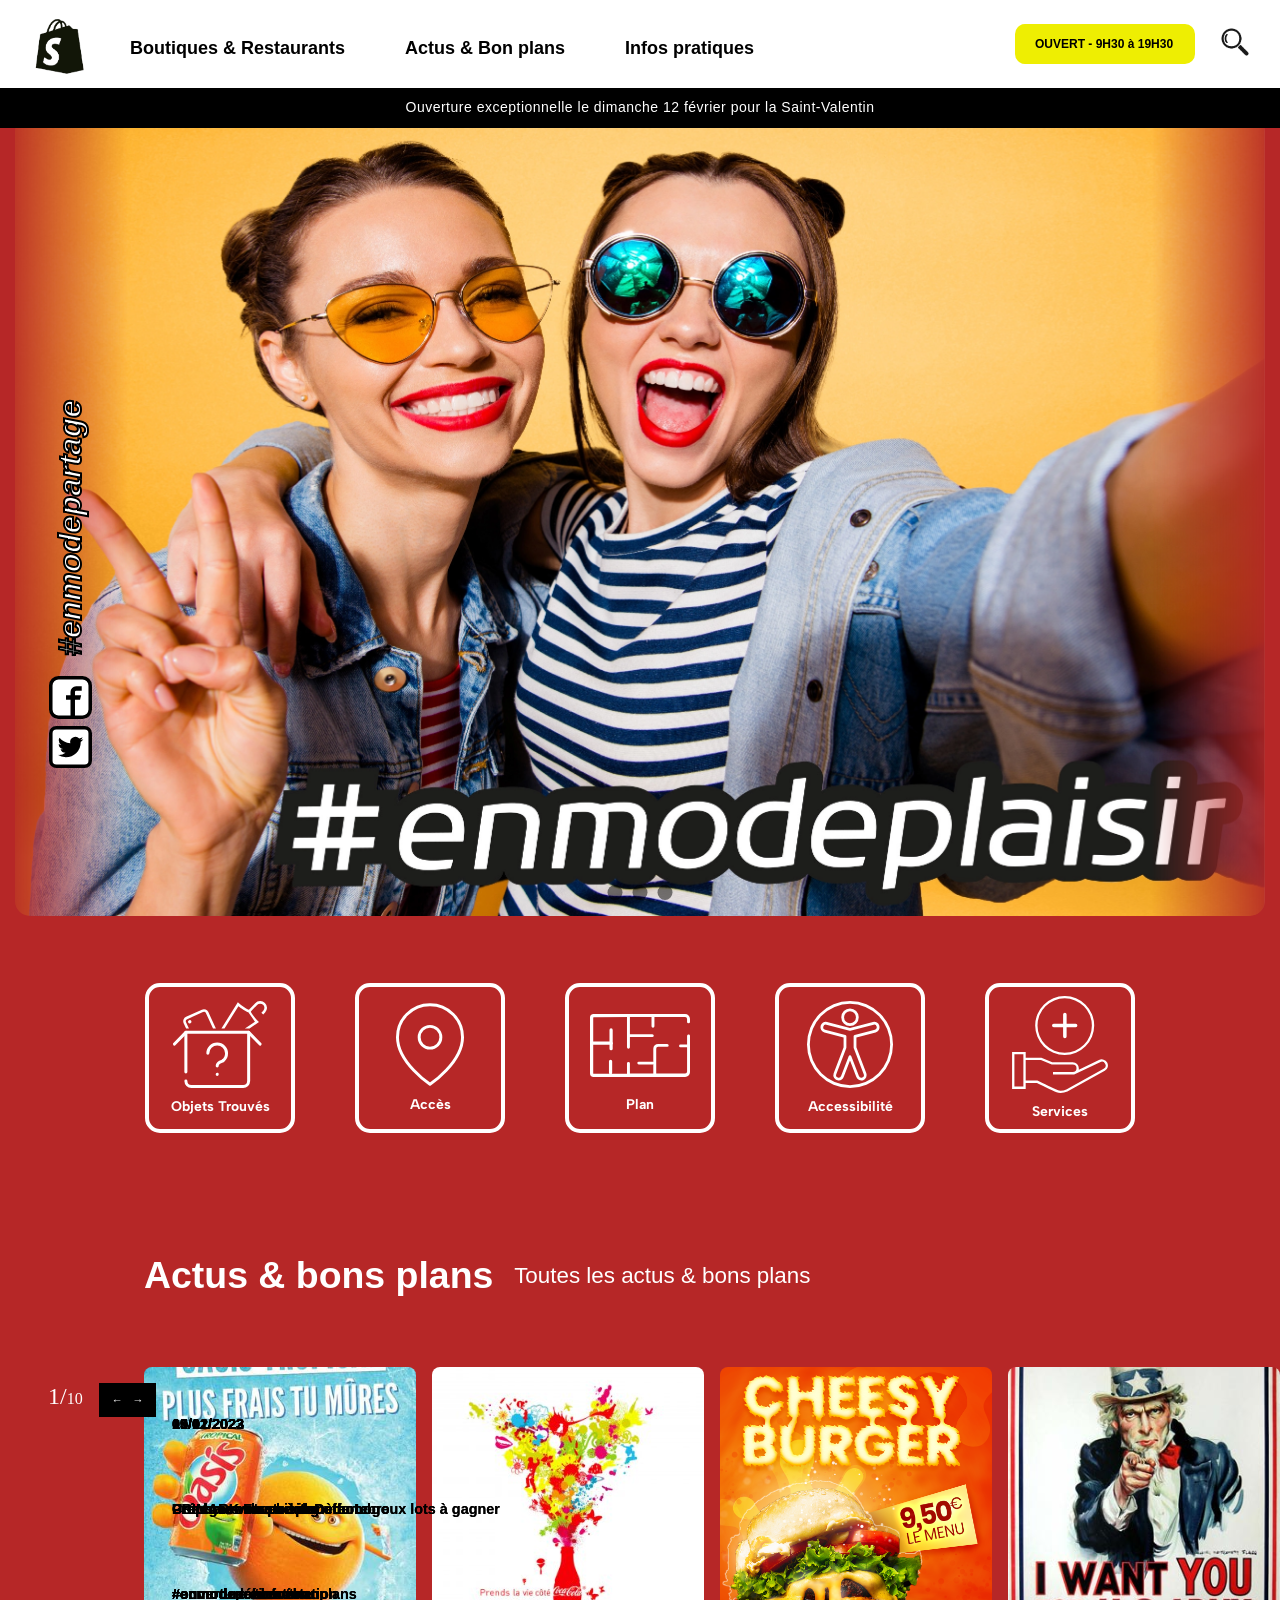
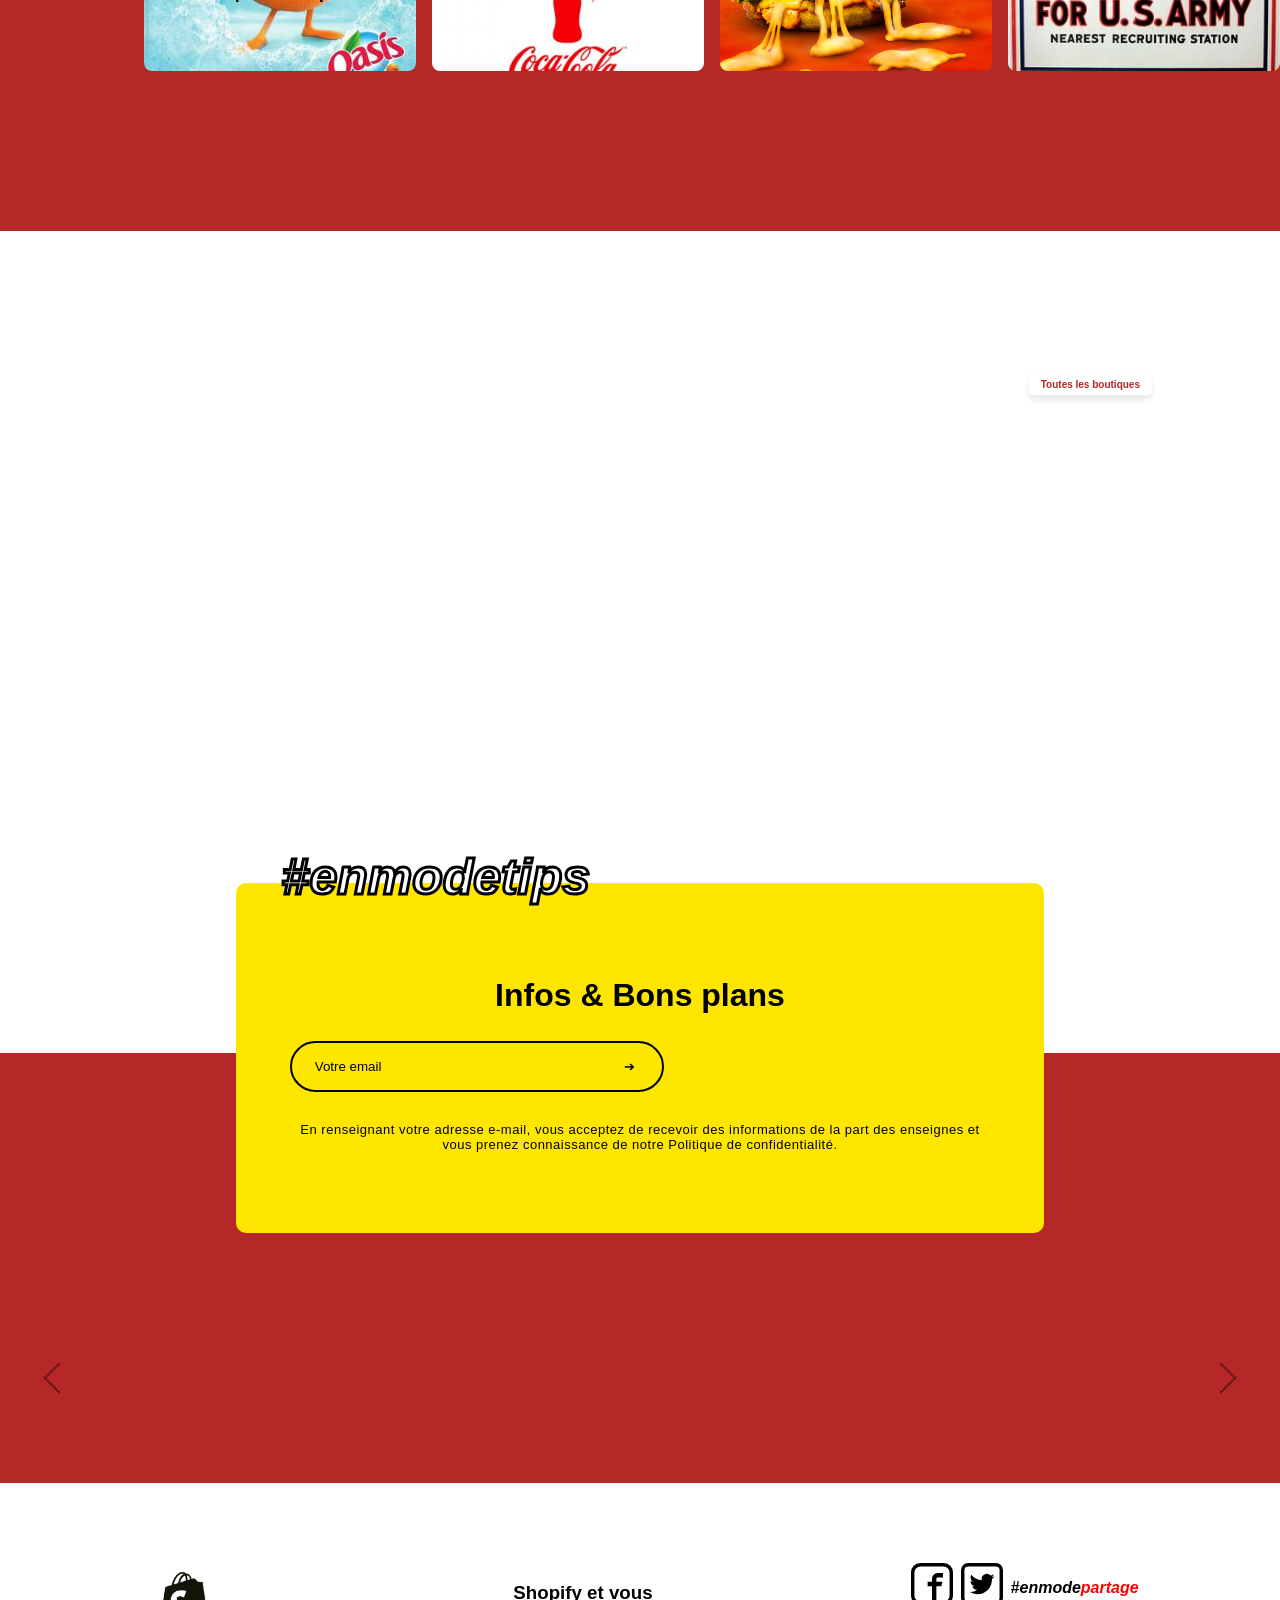
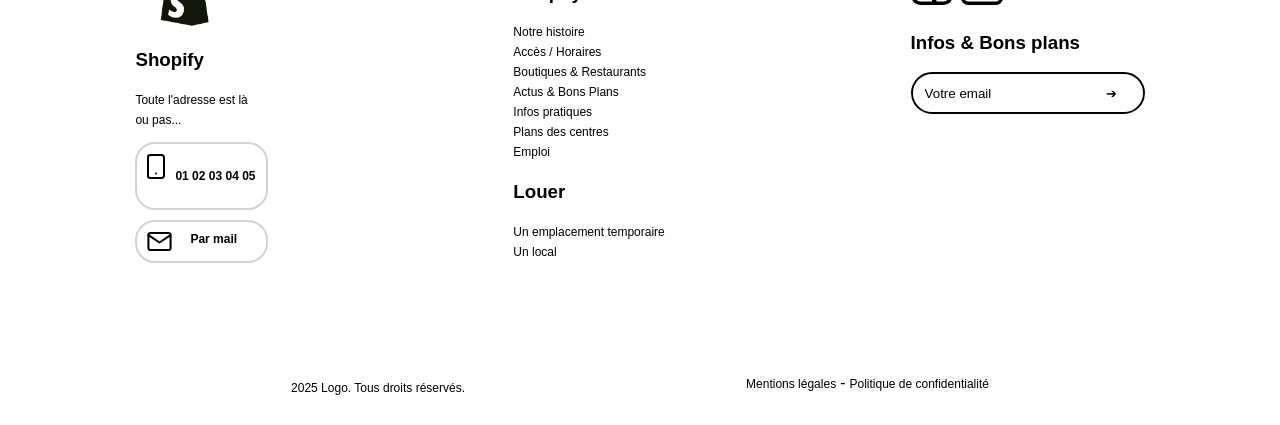
==== commit 848ed2f3: "Merge branch 'master' into Slider1" ====
--- a/index.html
+++ b/index.html
@@ -122,17 +122,45 @@
         <div id="sliderPartage">
             <div class="slider-container">
                 <div class="slider">
-                    <img src="./assets/img/img1.png" alt="Image 1">
-                    <img src="./assets/img/img2.jpg" alt="Image 2">
-                    <img src="./assets/img/img3.webp" alt="Image 3">
-                </div>
-            </div>
-            <div class="buttons">
-                <button onclick="showSlide(0)"></button>
-                <button onclick="showSlide(1)"></button>
-                <button onclick="showSlide(2)"></button>
-            </div>
-        </div>
+                    <div class="slide">
+                        <img src="./assets/img/slider1img1.png" alt="Image 1">
+                    </div>
+                    <div class="slide">
+                        <img src="./assets/img/slider1img2.png" alt="Image 2">
+                        <div class="text-overlay">
+                            <div class="text-content">
+                                <h1>Primark</h1>
+                                <h2>Mode & Déco</h2>
+                                <p>Évènement</p>
+                                <p>Primark ouvrira ses portes</p>
+                                <p>le 21 Février 2023</p>
+                            </div>
+                            <button>En savoir plus</button>
+                        </div>
+                
+                    </div>
+                    <div class="slide">
+                        <img src="./assets/img/logoFnac.webp" alt="Image 3">
+                        <div class="text-overlay">
+                            <div class="text-content">
+                                <h1>FNAC</h1>
+                                <h2>Tech et culture</h2>
+                                <p>Promotions !</p>
+                                <p>Les airpods vous sont</p>
+                                <p>proposés à moins de 100€.</p>
+                            </div>
+                            <button>En savoir plus</button>
+                        </div>
+                
+                    </div>
+                </div>
+            
+                <div class="buttons">
+                    <button onclick="showSlide(0)"></button>
+                    <button onclick="showSlide(1)"></button>
+                    <button onclick="showSlide(2)"></button>
+                </div>
+            </div>
     </header>
     <!-- ------------------------------------------------------>
     <!-- ------------------ END SLIDER 1 ---------------------->
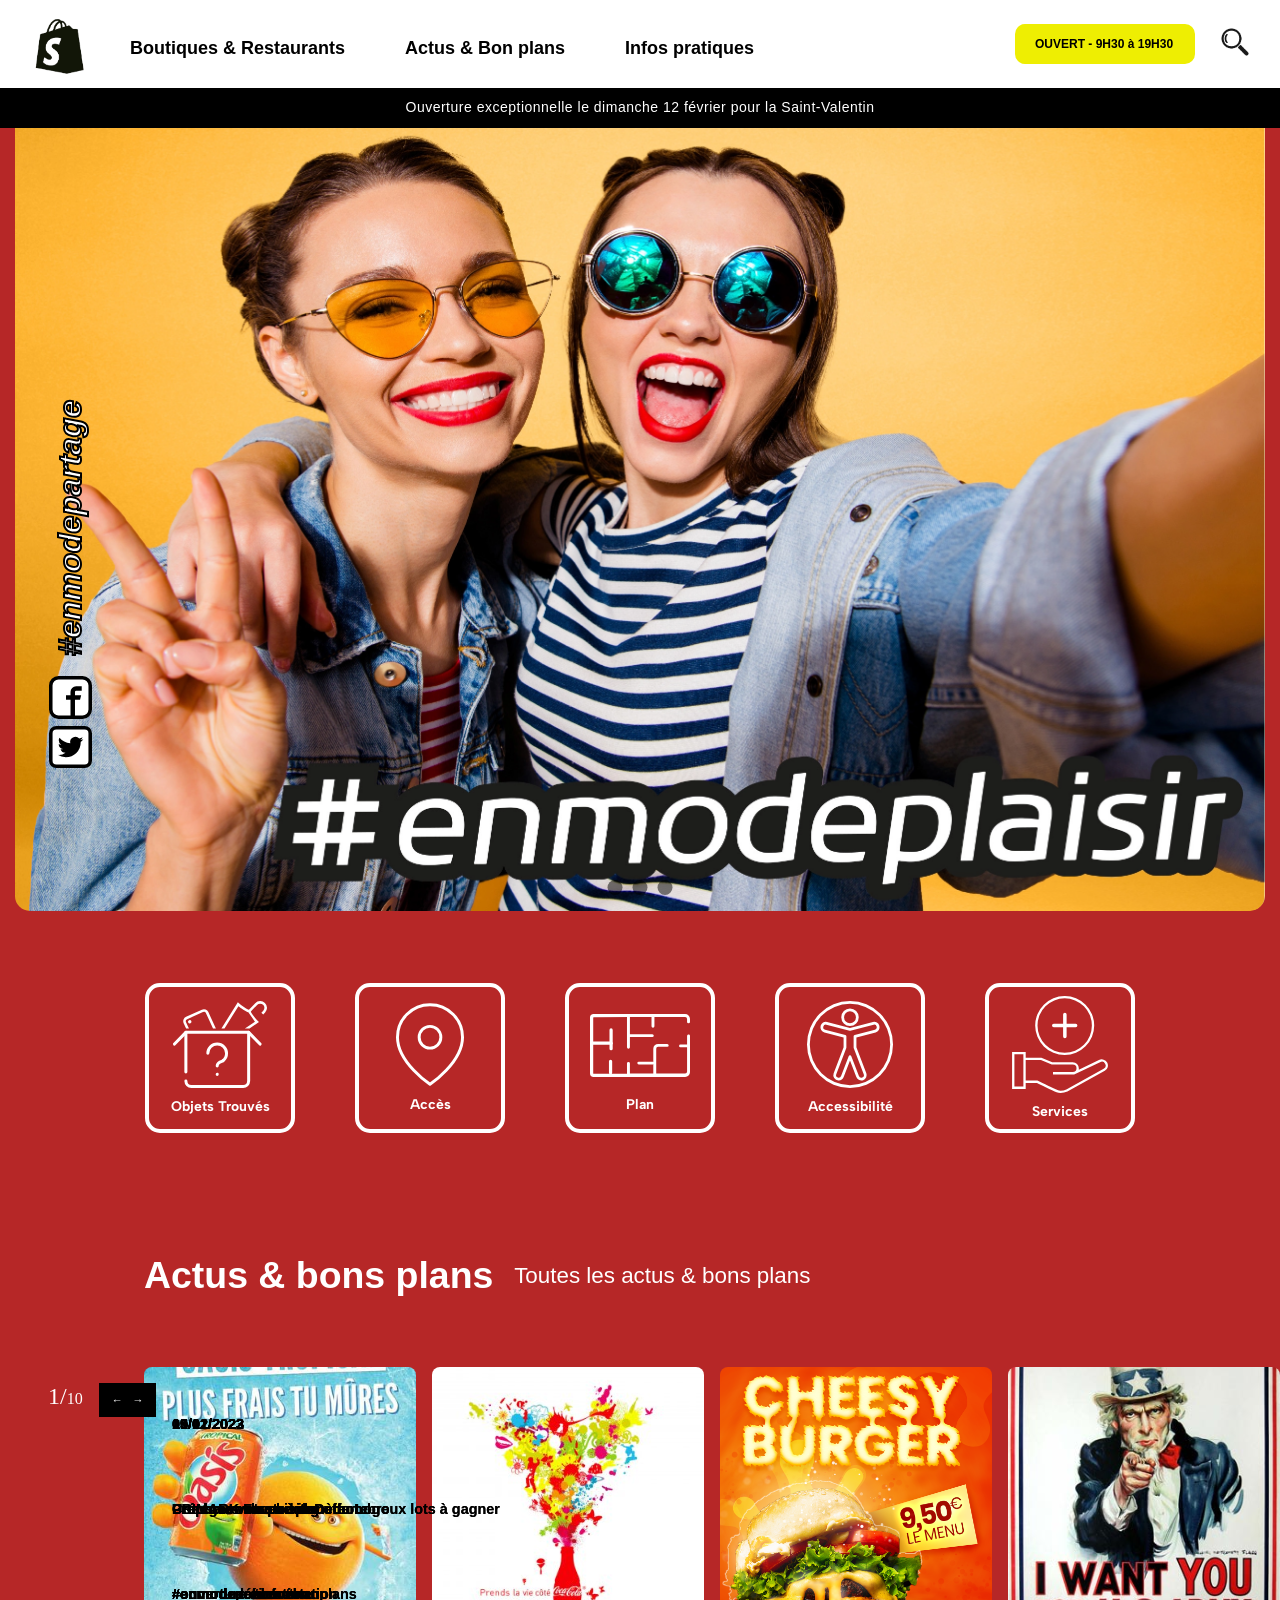
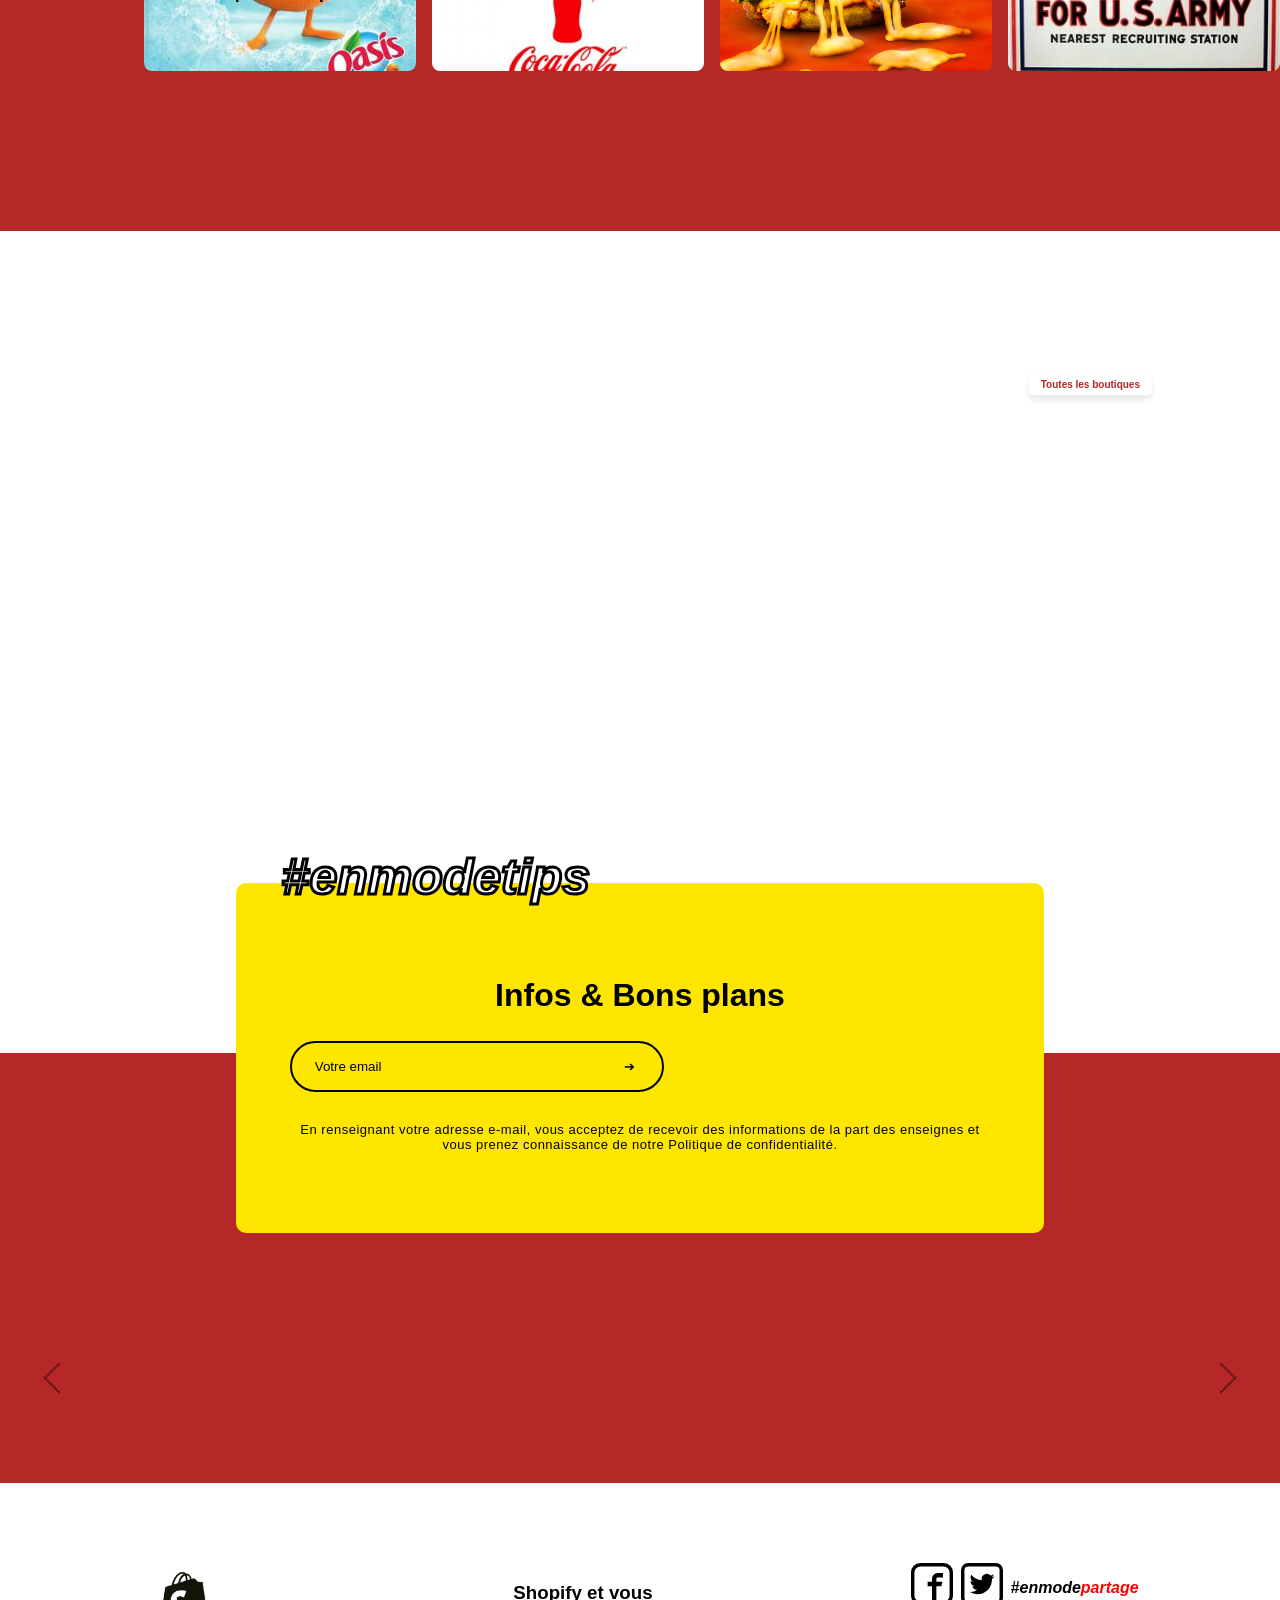
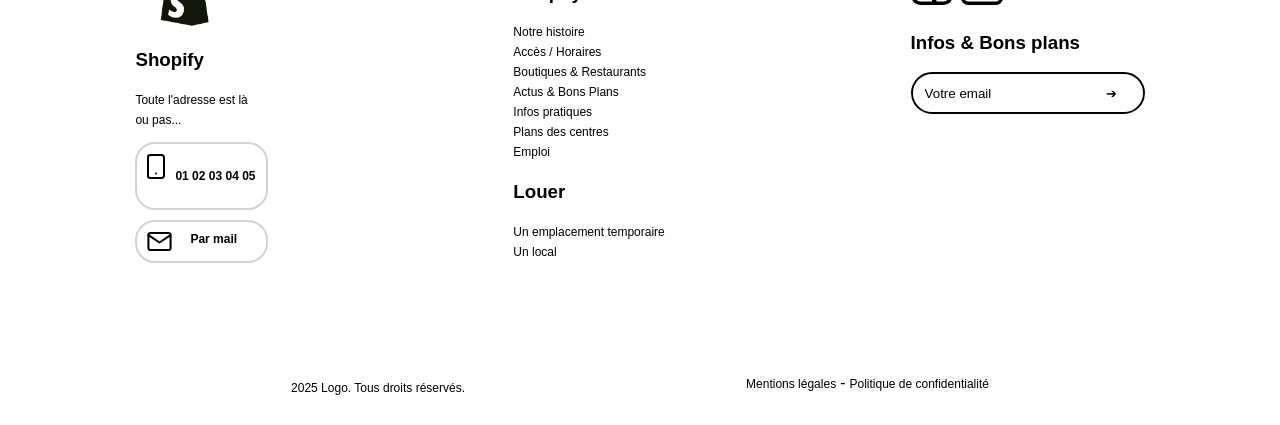
==== commit 7a6985a5: "Fix nom de class" ====
--- a/index.html
+++ b/index.html
@@ -411,7 +411,7 @@
     <!-- ---------------- Slider Boutiques -------------------->
     <!-- ------------------------------------------------------>
     <div class="sliderContainer-boutiques">
-        <div class="slider" style="
+        <div class="sliderB" style="
             --width: 140px;
             --height: 140px;
             --quantity: 9;">
--- a/assets/css/sliderBoutiques.css
+++ b/assets/css/sliderBoutiques.css
@@ -7,7 +7,7 @@
 }
 
 /*Propriétés du slider*/
-.slider {
+.sliderB {
     width: 100%;
     padding-top: 10px;
     height: var(--height);
@@ -22,7 +22,7 @@
 }
 
 /*Propriétés de la liste*/
-.slider .list {
+.sliderB .list {
     display: flex;
     width: 100%;
     min-width: calc(var(--width) * var(--quantity));
@@ -30,7 +30,7 @@
 }
 
 /*Propriétés des items de la liste*/
-.slider .list .item {
+.sliderB .list .item {
     width: var(--width);
     height: var(--height);
     position: absolute;
@@ -42,7 +42,7 @@
 }
 
 /*Propriétés des images dans les cadres*/
-.slider .list .item img {
+.sliderB .list .item img {
     width: 100%;
     height: 100%; 
     object-fit: cover; 
@@ -62,12 +62,12 @@
 }
 
 /*Pause au survol*/
-.slider:hover .item {
+.sliderB:hover .item {
     animation-play-state: paused !important;
 }
 
 /*Animation au survol d'un cadre*/
-.slider .item:hover {
+.sliderB .item:hover {
     transform: translateY(-10px); 
     z-index: 10;
 }
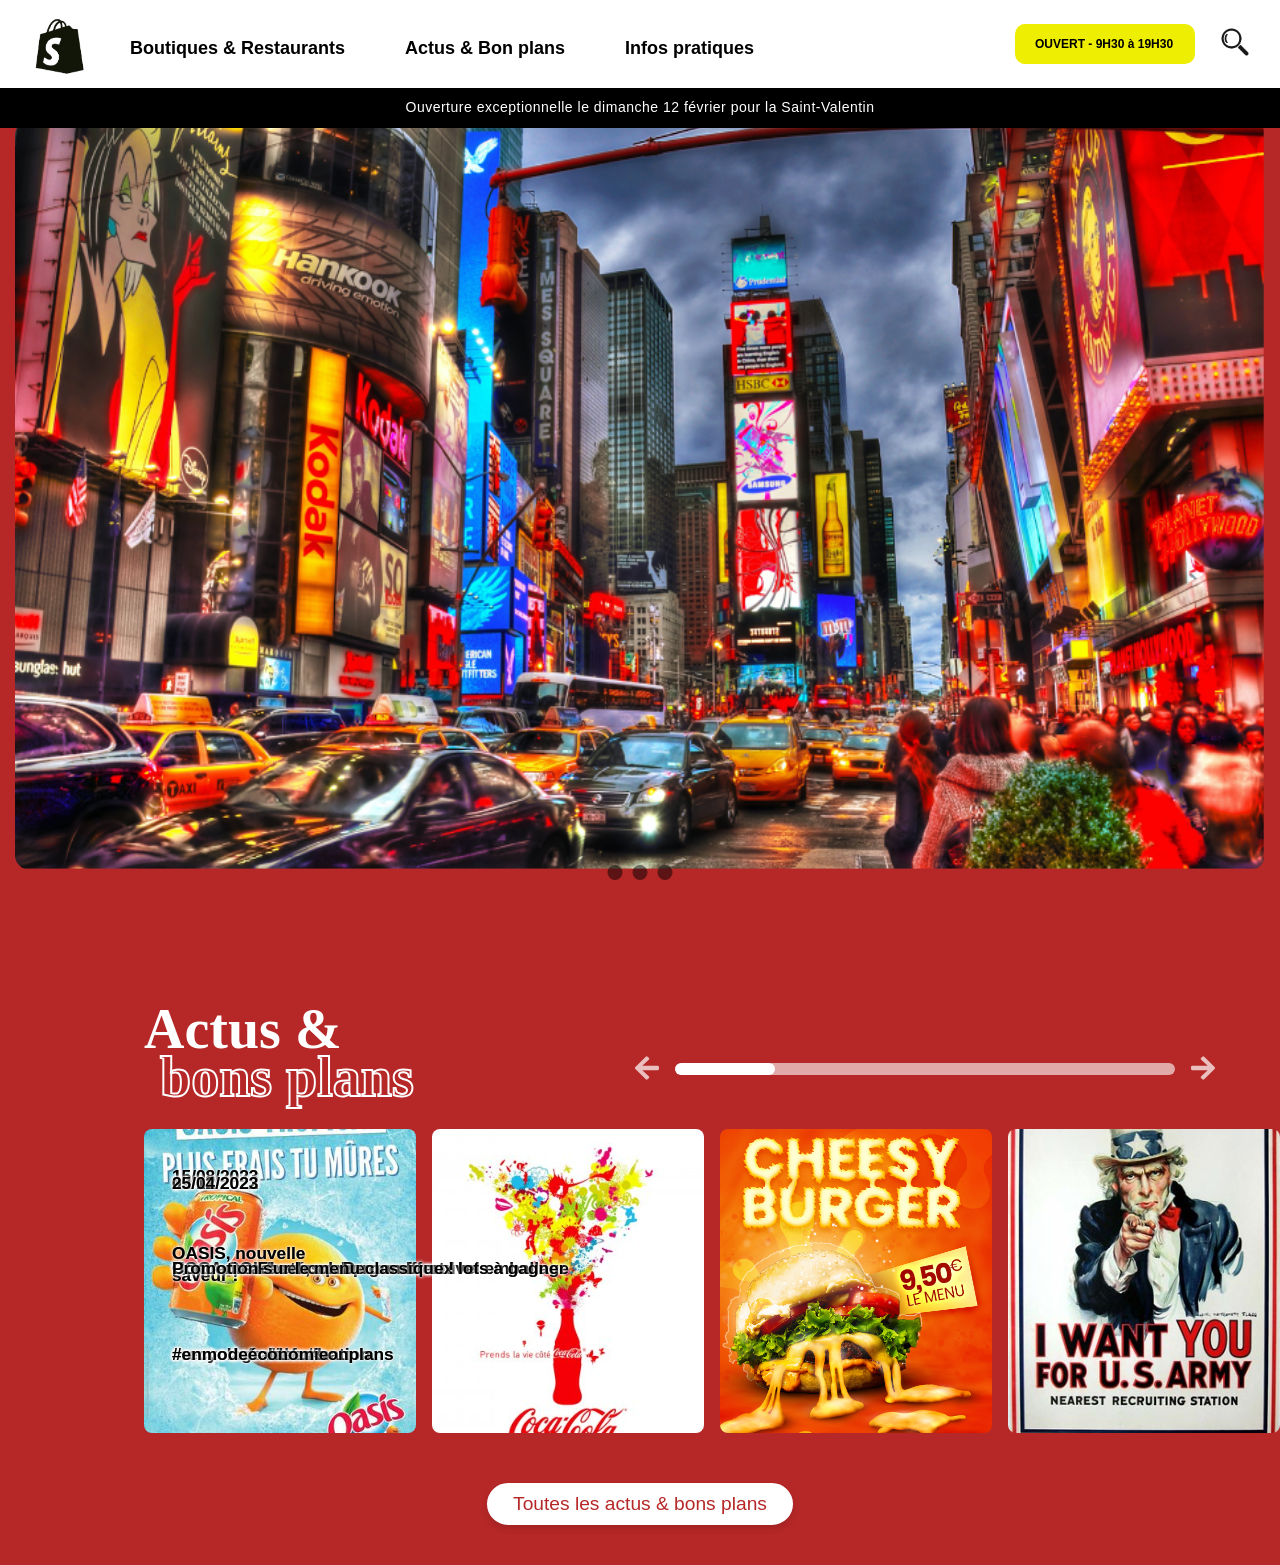
==== commit ceff0994: "Final Version Mise à jour de tout le visuel, ajout fleche et barre de naviguation avec indicateur. A" ====
--- a/index.html
+++ b/index.html
@@ -7,13 +7,6 @@
     <link rel="stylesheet" href="assets/css/style.css">
     <link rel="stylesheet" href="assets/css/sliderActusStyle.css">
     <link rel="stylesheet" href="assets/css/sliderPartage.css">
-    <link rel="stylesheet" href="assets/css/sliderBoutiques.css">
-    <link rel="stylesheet" href="assets/css/categoryButtons.css">
-    //juste pour une police dans le categoryButtons
-    <link href="https://fonts.googleapis.com/css2?family=Albert+Sans:wght@700&display=swap" rel="stylesheet">
-    <link rel="stylesheet" href="assets/css/infoButtons.css">
-    <link rel="stylesheet" href="assets/css/newsletter.css">
-    <link rel="stylesheet" href="assets/css/temp.css">
     <meta name="description" content="">
     
 </head>
@@ -60,26 +53,12 @@
                 <a href="">Actus & Bon plans</a>
                 <a href="">Infos pratiques</a>
             </nav>
-            <div class="flex-space" id="flex-space">
-                <form action="" class="SearchBar" id="SearchBar">
-                    
-                </form>
-            </div>
+            <div class="flex-space"></div>
             <div class="opening-hours">
-                <span class="Heures">OUVERT - <B>9H30 à 19H30</B></span>
-                <br>
-                <span class="tips">LUNDI - <B>9H30 à 19H30</B><br>
-                    MARDI - <B>9H30 à 19H30</B><br>
-                    MERCREDI - <B>9H30 à 19H30</B><br>
-                    JEUDI - <B>9H30 à 19H30</B><br>
-                    VENDREDI - <B>9H30 à 19H30</B><br>
-                    SAMEDI - <B>8H à 21H</B><br>
-                    DIMANCHE - <B>8H à 12H</B><br>
-                </span>
+                <span>OUVERT - <B>9H30 à 19H30</B></span>
             </div>
             <div class="search-icon">
-                <img src="./assets/img/louperb.png" alt="Recherche" class="loupe-img" onclick="AfficheSearchBar()">
-                
+                <img src="./assets/img/louperb.png" alt="Recherche" class="loupe-img">
             </div>
         </div>
         <div class="info-banner">
@@ -88,27 +67,9 @@
     </div>
 </header>
 <!-- ------------------------------------------------------>
-<!-- ----------------- END HEADER ------------------------>
+<!-- ------------------ END HEADER ------------------------>
 <!-- ------------------------------------------------------>
 
-
-<!-- ------------------------------------------------------>
-<!-- -------------- Fixed Social Networks ----------------->
-<!-- ------------------------------------------------------>
-<div class="Partager">
-    <div class="reseau">
-        <a href="https://www.facebook.com/" class="ReseauF"><img src="./assets/img/Composant 25 – 1.svg" alt="Logo Facebook"></a>  
-        <a href="https://www.x.com/" class="ReseauX"><img src="./assets/img/Composant 26 – 1.svg" alt="Logo Twitter"></a>
-    </div>
-    <p class="PartageTag">#enmodepartage</p>
-</div>
-<!-- ------------------------------------------------------>
-<!-- ------------- End Fixed Social Networks -------------->
-<!-- ------------------------------------------------------>
-
-<!-- ------------------------------------------------------>
-<!-- ------------------ SLIDER 1 -------------------------->
-<!-- ------------------------------------------------------>
 
 <div id="home">
 
@@ -122,107 +83,65 @@
         <div id="sliderPartage">
             <div class="slider-container">
                 <div class="slider">
-                    <div class="slide">
-                        <img src="./assets/img/slider1img1.png" alt="Image 1">
-                    </div>
-                    <div class="slide">
-                        <img src="./assets/img/slider1img2.png" alt="Image 2">
-                        <div class="text-overlay">
-                            <div class="text-content">
-                                <h1>Primark</h1>
-                                <h2>Mode & Déco</h2>
-                                <p>Évènement</p>
-                                <p>Primark ouvrira ses portes</p>
-                                <p>le 21 Février 2023</p>
-                            </div>
-                            <button>En savoir plus</button>
-                        </div>
+                    <img src="./assets/img/img1.png" alt="Image 1">
+                    <img src="./assets/img/img2.jpg" alt="Image 2">
+                    <img src="./assets/img/img3.webp" alt="Image 3">
+                </div>
+            </div>
+            <div class="buttons">
+                <button onclick="showSlide(0)"></button>
+                <button onclick="showSlide(1)"></button>
+                <button onclick="showSlide(2)"></button>
+            </div>
+        </div>
+    </header>
+    <!-- ------------------------------------------------------>
+    <!-- ------------------ END SLIDER 1 ---------------------->
+    <!-- ------------------------------------------------------>
+
+
+    <div class="container-services">
+
+    </div>
+
+
+
+    <!-- ------------------------------------------------------>
+    <!-- ----------------- Slider experts --------------------->
+    <!-- ------------------------------------------------------>
+    <div id="actus-slider">
+        <div id="actus">
+            <div id="actus_interactible">
+                <div id="actus_interactible_box">
+                    <p id="actus_index"><span>1/</span>10</p>
+                </div>
+            </div>
+            <div id="actus_title">
+                <h3>Actus &<br> 
+                    <span>bons plans</span>
+                </h3>
                 
-                    </div>
-                    <div class="slide">
-                        <img src="./assets/img/logoFnac.webp" alt="Image 3">
-                        <div class="text-overlay">
-                            <div class="text-content">
-                                <h1>FNAC</h1>
-                                <h2>Tech et culture</h2>
-                                <p>Promotions !</p>
-                                <p>Les airpods vous sont</p>
-                                <p>proposés à moins de 100€.</p>
-                            </div>
-                            <button>En savoir plus</button>
-                        </div>
-                
-                    </div>
+                <div id="actus_interactible_arrows">
+                    <button index-change="-1">
+                        <img src="./assets/img/Icon awesome-arrow-left.svg" alt="fleche gauche">
+                    </button>
+                    <div id="slider-progress-bar">
+                        <div class="progress-indicator"></div>
+                    </div>
+                    <button index-change="1">
+                        <img src="./assets/img/Icon awesome-arrow-left-1.svg" alt="fleche droite">
+                    </button>
                 </div>
+            </div>
             
-                <div class="buttons">
-                    <button onclick="showSlide(0)"></button>
-                    <button onclick="showSlide(1)"></button>
-                    <button onclick="showSlide(2)"></button>
-                </div>
-            </div>
-    </header>
-    <!-- ------------------------------------------------------>
-    <!-- ------------------ END SLIDER 1 ---------------------->
-    <!-- ------------------------------------------------------>
-
-
-    <!-- ------------------------------------------------------>
-    <!-- ----------------- Category Buttons --------------------->
-    <!-- ------------------------------------------------------>
-    <div class="categoryButtons">
-        <div class="imageContainer">
-            <img src="./assets/img/foundItem.svg" alt="objets trouvés">
-            <p>Objets Trouvés</p>
-        </div>
-        <div class="imageContainer">
-            <img src="./assets/img/mapPin.svg" alt="accès">
-            <p>Accès</p>
-        </div>
-        <div class="villain">
-            <img src="./assets/img/map.svg" alt="plan">
-            <p>Plan</p>
-        </div>
-        <div class="imageContainer">
-            <img src="./assets/img/access.svg" alt="accessibilité">
-            <p>Accessibilité</p>
-        </div>
-        <div class="imageContainer">
-            <img src="./assets/img/services.svg" alt="services">
-            <p>Services</p>
-        </div>
-    </div>
-    <!-- ------------------------------------------------------>
-    <!-- ------------------ END Category Buttons ---------------------->
-    <!-- ------------------------------------------------------>
-
-
-
-    <!-- ------------------------------------------------------>
-    <!-- ----------------- Slider Actus ----------------------->
-    <!-- ------------------------------------------------------>
-    <div id="actus-slider">
-            <div id="actus">
-            <div id="actus_interactible">
-                <p id="actus_index"><span>1/</span>10</p>
-                <div id="actus_interactible_arrows">
-                    <button index-change="-1">←</button>
-                    <button index-change="1">→</button>
-                </div>
-            </div>
-            <div id="actus_title">
-                <h3>Actus & bons plans</h3>
-                <img src="./assets/img/Icon feather-arrow-right.svg">
-                <button>Toutes les actus & bons plans</button>
-            </div>
             <div id="actus_slider">
                 <div id="actus_slides">
                     <div>
                         <div class="actus_image" img-url="./assets/img/pub1.jpg">
                             <div class="text-overlay">
-                                <p class="date">15/02/2023</p>
-                                <p class="main-text">Préparez votre visite</p>
-                                <p class="hashtag">#enmodedécouverte</p>
+                                <p class="date">15/08/2023</p>
+                                <p class="main-text">OASIS, nouvelle <br>saveur !</p>
+                                <p class="hashtag">#enmodefraîcheur</p>
                             </div>
                         </div>
                         
@@ -231,8 +150,8 @@
                         <div class="actus_image" img-url="./assets/img/pub2.jpg">
                             <div class="text-overlay">
                                 <p class="date">11/02/2023</p>
-                                <p class="main-text">PRIMARK ouvre à nom du Logo</p>
-                                <p class="hashtag">#ouverture  #information</p>
+                                <p class="main-text">COCA COLA vous propose un nouvel emballage</p>
+                                <p class="hashtag">#recyclage  #information</p>
                             </div>
                         </div>
                         
@@ -241,7 +160,7 @@
                         <div class="actus_image" img-url="./assets/img/pub3.png">
                             <div class="text-overlay">
                                 <p class="date">09/01/2023</p>
-                                <p class="main-text">Une heure de parking offerte</p>
+                                <p class="main-text">Un menu acheté, un burger offert !</p>
                                 <p class="hashtag">#enmodesoldes  #bonplans</p>
                             </div>
                         </div>
@@ -260,9 +179,9 @@
                     <div>
                         <div class="actus_image" img-url="./assets/img/pub5.jpg">
                             <div class="text-overlay">
-                                <p class="date">10/11/2023</p>
-                                <p class="main-text">Protégeons notre planète</p>
-                                <p class="hashtag">#enmodeprévention</p>
+                                <p class="date">25/04/2023</p>
+                                <p class="main-text">Promotion sur le menu classique !</p>
+                                <p class="hashtag">#enmodeéconomie</p>
                             </div>
                         </div>
                        
@@ -270,9 +189,9 @@
                     <div>
                         <div class="actus_image" img-url="./assets/img/pub1.jpg">
                             <div class="text-overlay">
-                                <p class="date">15/02/2023</p>
-                                <p class="main-text">Préparez votre visite</p>
-                                <p class="hashtag">#enmodedécouverte</p>
+                                <p class="date">15/08/2023</p>
+                                <p class="main-text">OASIS, nouvelle <br>saveur !</p>
+                                <p class="hashtag">#enmodefraîcheur</p>
                             </div>
                         </div>
                         
@@ -281,8 +200,8 @@
                         <div class="actus_image" img-url="./assets/img/pub2.jpg">
                             <div class="text-overlay">
                                 <p class="date">11/02/2023</p>
-                                <p class="main-text">PRIMARK ouvre à nom du Logo</p>
-                                <p class="hashtag">#ouverture  #information</p>
+                                <p class="main-text">COCA COLA vous propose un nouvel emballage</p>
+                                <p class="hashtag">#recyclage  #information</p>
                             </div>
                         </div>
                         
@@ -291,7 +210,7 @@
                         <div class="actus_image" img-url="./assets/img/pub3.png">
                             <div class="text-overlay">
                                 <p class="date">09/01/2023</p>
-                                <p class="main-text">Une heure de parking offerte</p>
+                                <p class="main-text">Un menu acheté, un burger offert !</p>
                                 <p class="hashtag">#enmodesoldes  #bonplans</p>
                             </div>
                         </div>
@@ -310,196 +229,77 @@
                     <div>
                         <div class="actus_image" img-url="./assets/img/pub5.jpg">
                             <div class="text-overlay">
-                                <p class="date">10/11/2023</p>
-                                <p class="main-text">Protégeons notre planète</p>
-                                <p class="hashtag">#enmodeprévention</p>
+                                <p class="date">25/04/2023</p>
+                                <p class="main-text">Promotion sur le menu classique !</p>
+                                <p class="hashtag">#enmodeéconomie</p>
                             </div>
                         </div>
                        
                     </div>
                 </div>
             </div>
-        </div>
+            
+        </div>
+        <div id="bouton-actu-container">
+            <button>Toutes les actus & bons plans</button>
+        </div>
+        
 
     </div>
     <!-- ------------------------------------------------------>
-    <!-- --------------- END Slider Actus --------------------->
-    <!-- ------------------------------------------------------>
-
-
-
-
-
-    
-    <!-- ------------------------------------------------------>
-    <!-- ----------------- InfoButtons ------------------------>
-    <!-- ------------------------------------------------------>
+    <!-- --------------- END Slider experts ------------------->
+    <!-- ------------------------------------------------------>
+
+
+
+    <!-- ------------------------------------------------------>
+    <!-- ----------------- Slider missions -------------------->
+    <!-- ------------------------------------------------------>
+    <div></div>
+    <!-- ------------------------------------------------------>
+    <!-- --------------- END Slider missions ------------------>
+    <!-- ------------------------------------------------------>
+
+
+
+    <!-- ------------------------------------------------------>
+    <!-- ---------------- Slider compétences ------------------>
+    <!-- ------------------------------------------------------>
+    <div></div>
+    <!-- ------------------------------------------------------>
+    <!-- -------------- END Slider compétences ---------------->
+    <!-- ------------------------------------------------------>
+
+
+
+    <!-- ---------------------------------------------------------->
+    <!---- Encart "mission à nous confier" et Nos publications ---->
+    <!-- ---------------------------------------------------------->
+    <div></div>
+    <!-- ---------------------------------------------------------->
+    <!-- END Encart "mission à nous confier" et Nos publications -->
+    <!-- ---------------------------------------------------------->
+
+
+
+
+    <!-- ---------------------------------------------------------->
+    <!------------------------ Actualités ------------------------->
+    <!-- ---------------------------------------------------------->
+
+    <!-- ---------------------------------------------------------->
+    <!---------------------- END Actualités ----------------------->
+    <!-- ---------------------------------------------------------->
+
+
+
+<!-- ---------------------------------------------------------->
+<!------------------------ FOOTER ------------------------->
+<!-- ---------------------------------------------------------->
+
+</div> <!-- fermeture de la div id="home" -->
+<footer>
     <div class="container">
-        <div class="topText">
-            <h1>Une envie de shopping<br><span class="particuliere">particulière ?</span></h1>
-        </div>
-        
-        <div class="infoButtons">
-            <div class="imageInfoContainer">
-                <img src="./assets/img/home.svg" alt="Maison">
-                <p class="textInfoContainer">Maison</p>
-            </div>
-            <div class="imageInfoContainer">
-                <img src="./assets/img/resto.svg" alt="Restauration">
-                <p class="textInfoContainer">Restauration</p>
-            </div>
-            <div class="imageInfoContainer">
-                <img src="./assets/img/mode.svg" alt="Mode & Bijoux">
-                <p class="textInfoContainer">Mode & Bijoux</p>
-            </div>
-            <div class="imageInfoContainer">
-                <img src="./assets/img/beauty.svg" alt="Beauté & Santé">
-                <p class="textInfoContainer">Beauté & Santé</p>
-            </div>
-            <div class="imageInfoContainer">
-                <img src="./assets/img/culture.svg" alt="Culture & Loisirs">
-                <p class="textInfoContainer">Culture & Loisirs</p>
-            </div>
-        </div>
-        
-        <div class="bottomText">
-            <p><B>Plus de 40 boutiques</B> de mode, beauté et déco pour dénicher les dernières tendances<br>et se faire plaisir ensemble.</p>
-        </div>
-    
-        <div class="buttonContainer">
-          <button class="boutiqueButton">Toutes les boutiques</button>
-        </div>
-    </div>
-    
-    
-    <!-- ------------------------------------------------------>
-    <!-- --------------- END InfoButtons ---------------------->
-    <!-- ------------------------------------------------------>
-
-    <!-- ------------------------------------------------------>
-    <!-- --------------- Bloc Newsletter ---------------------->
-    <!-- ------------------------------------------------------>
-    <div>
-        <p class="newsletterTag">#enmodetips</p>
-            <section class="Yellow_container">
-                <div class="newsletter_content">
-                    <h2 class="NLTitle">Infos & Bons plans</h2>
-                    <div class="newsletterForm">
-                        <form action="">
-                            <input type="text" id="MailForm" name="email" placeholder="Votre email">
-
-                            <input type="submit" class="fleche" name="rechercher" id="rechercher" value="➔">
-                        </form>
-                    </div>
-
-                    <p class="disclaimer">
-                        En renseignant votre adresse e-mail, vous acceptez de recevoir des informations de la part des enseignes et vous prenez connaissance de notre <a href="#">Politique de confidentialité</a>.
-                    </p>
-                </div>
-            </section>
-        <div class="MidRedPart">
-
-        </div>
-    </div>
-        
-    <!-- ------------------------------------------------------>
-    <!-- --------------- END Newsletter ----------------------->
-    <!-- ------------------------------------------------------>
-
-    
-    <!-- ------------------------------------------------------>
-    <!-- ---------------- Slider Boutiques -------------------->
-    <!-- ------------------------------------------------------>
-    <div class="sliderContainer-boutiques">
-        <div class="sliderB" style="
-            --width: 140px;
-            --height: 140px;
-            --quantity: 9;">
-            <button class="prev-button"></button>
-            <div class="list">
-                <div class="item" style="--position: 1"><img src="./assets/img/mcdo.png" alt=""></div>
-                <div class="item" style="--position: 2"><img src="./assets/img/marionnaud.png" alt=""></div>
-                <div class="item" style="--position: 3"><img src="./assets/img/jd.png" alt=""></div>
-                <div class="item" style="--position: 4"><img src="./assets/img/fnac.png" alt=""></div>
-                <div class="item" style="--position: 5"><img src="./assets/img/bdcuisine.png" alt=""></div>
-                <div class="item" style="--position: 6"><img src="./assets/img/pharmacie.png" alt=""></div>
-                <div class="item" style="--position: 7"><img src="./assets/img/h&m.png" alt=""></div>
-                <div class="item" style="--position: 8"><img src="./assets/img/normal.png" alt=""></div>
-                <div class="item" style="--position: 9"><img src="./assets/img/sephora.png" alt=""></div>
-            </div>
-            <button class="next-button"></button>
-          </div>
-    </div>
-    <!-- ------------------------------------------------------>
-    <!-- -------------- END Slider Boutiques ------------------>
-    <!-- ------------------------------------------------------>
-
-<!-- ---------------------------------------------------------->
-<!------------------------ FOOTER ----------------------------->
-<!-- ---------------------------------------------------------->
-
-</div> <!-- fermeture de la div id="home" -->
-
-
-<footer>
-    <div class="footer_container">
-        <div class="colonne1">
-            <div class="logo-container">
-                <img class="header_img" src="./assets/img/logo1rb.png" alt="Logo">
-            </div>
-            <h3>Shopify</h3>
-            <p>Toute l'adresse est là <br> ou pas...</p>
-            <div class="BorderTel">
-                <div class="infoTel">
-                    <img class="icon_tel" src="./assets/img/Icon feather-smartphone.svg" alt="Icon2Telephone">
-                    <p class="footerInfo">01 02 03 04 05</p>
-                </div>
-            </div>
-            <div class="BorderMail">
-                <div class="infoMail">
-                    <img class="icon_mail" src="./assets/img/Icon feather-mail.svg" alt="Icon2Mail">
-                    <a href="mailto:" class="footerInfo" id="footerMailLink">Par mail</a>
-                </div>
-            </div>
-        </div>
-        <div class="colonne2">
-            <div class="Logo&Vous">
-                <h3>Shopify et vous</h3>
-                <a href="" class="footerLink">Notre histoire</a><br>
-                <a href="" class="footerLink">Accès / Horaires</a><br>
-                <a href="" class="footerLink">Boutiques & Restaurants</a><br>
-                <a href="" class="footerLink">Actus & Bons Plans</a><br>
-                <a href="" class="footerLink">Infos pratiques</a><br>
-                <a href="" class="footerLink">Plans des centres</a><br>
-                <a href="" class="footerLink">Emploi</a>
-            </div>
-            <div class="louer">
-                <h3>Louer</h3>
-                <a href="" class="footerLink">Un emplacement temporaire</a><br>
-                <a href="" class="footerLink">Un local</a>
-            </div>
-        </div>
-        <div class="colonne3">
-            <div class="PartagerFooter">
-                <a href="https://www.facebook.com/" class="footerFacebook"><img src="./assets/img/Composant 25 – 1.svg" alt="Logo Facebook"></a>  
-                <a href="https://www.x.com/" class="footerX"><img src="./assets/img/Composant 26 – 1.svg" alt="Logo Twitter"></a>
-                <p class="PartageTagFooter">  #enmode<span class="partageROUGE">partage</span></p>
-            </div>
-            <div class="newsletter">
-                <h3>Infos & Bons plans</h3>
-                <div class="newsletterFormFooter">
-                    <form action="">
-                        <input type="text" id="MailFormFooter" name="email" placeholder="Votre email">
-        
-  		                <input type="submit" class="fleche" name="rechercher" id="rechercher" value="➔">
-                    </form>
-                </div>
-            </div>
-        </div>
-    </div>
-    <div class="copyright">
-        <p class="LogoRight">2025 Logo. Tous droits réservés.</p>
-        <p class="Mentions"><a href="" class="footerLink">Mentions légales</a> - <a href="" class="footerLink">Politique de confidentialité</a></p>
     </div>
 </footer>
 <!-- ---------------------------------------------------------->
@@ -513,5 +313,4 @@
 <script src="assets/js/main.js"></script>
 <script src="assets/js/sliderActus.js"></script>
 <script src="assets/js/sliderPartage.js"></script>
-<script src="assets/js/sliderBoutiques.js"></script>
 </html>
--- a/assets/css/sliderActusStyle.css
+++ b/assets/css/sliderActusStyle.css
@@ -8,6 +8,7 @@
 }
 
 #actus_title {
+    position: relative;
     margin: 4rem 0 1rem 1rem;
     font-size: 2em;
     grid-area: title;
@@ -15,49 +16,64 @@
     color: white;
     display: flex;
     cursor: pointer;
-}
-
-#actus_title img {
-    width: 0.5em;
-    height: 0.5em;
-    position: relative;
-    top: 4rem;
-    left: 3rem;
-    transition: left 0.5s;
-}
-
-#actus_title:hover img {
-    left : 1rem;
-    transition: left 0.5s;
-}
-
+    justify-content: space-between;
+    align-items: center; /* Centrer verticalement le texte et l'icône */
+}
+
+#bouton-actu-container {
+    text-align: center; /* Centre le contenu horizontalement */ /* Espacement avec le slider */
+    background-color: rgb(182, 39, 39);
+    padding-bottom: 40px;
+
+}
+
+/* Style du bouton */
+#bouton-actu-container button {
+    font-size: 1.2rem;
+    background-color: white;
+    color: rgb(182, 39, 39);
+    padding: 0.5rem 1.5rem;
+    border-radius: 1.5rem;
+    border: 2px solid white;
+    box-shadow: 0 4px 6px rgba(0, 0, 0, 0.1);
+    cursor: pointer;
+    transition: background-color 0.3s, transform 0.2s;
+    display: inline-block; /* Assure la bonne taille */
+    text-align: center;
+}
+
+#bouton-actu-container button:hover {
+    background-color: rgba(255, 255, 255, 0.8);
+    transform: scale(1.05);
+}
+
+#actus_title h3 {
+    font-size: 3.5rem; /* Agrandir la taille du titre */
+    line-height: 2.5rem; /* Ajuste l'espacement entre les lignes */
+    font-family: 'FrontageCondensedOutline'; /* Garder la même police */
+    color: white;
+    margin: 0;
+    display: inline-block; /* Nécessaire pour aligner proprement */
+}
+
+#actus_title h3 span {
+    display: block; /* Met "bons plans" sur une nouvelle ligne */
+    text-indent: 1rem; /* Décale légèrement sur la droite */
+    font-size: 3.5rem; /* Ajuste la taille de "bons plans" */
+    color: transparent; /* Texte transparent */
+    -webkit-text-stroke: 2px white; /* Contour blanc des lettres */
+    /* Compatibilité pour d'autres navigateurs */
+    margin-top: 0.5rem; /* Espacement par rapport à "Actus &" */
+}
+
+/* Positionnement des flèches et de la barre en dessous du titre */
 #actus_interactible {
-    grid-area: buttons;
-    display: flex;
-    flex-flow: row nowrap;
-    justify-content: space-around;
-    margin: 1rem 0 auto 3rem;
-}
-
-#actus_interactible_arrows {
-    background-color: black;
-    padding: 0.7rem 0.5rem;
-    width: min-content;
-    height: min-content;
-    display: flex;
-    z-index: 1;
-    position: relative;
-    top: 1rem;
-    left: 1rem;
-}
-
-#actus button {
-    border: none;
-    background-color: transparent;
-    color: white;
-    margin: auto 0.3rem;
-    padding: 0;
-    font-size: 0.7em;
+    margin-top: 0.5rem; /* Réduit l'espacement par rapport à "bons plans" */
+    display: flex;
+    justify-content: center; /* Centre les éléments sous "bons plans" */
+    align-items: center;
+    gap: 1rem; /* Espacement entre les flèches et la barre */
+    position: relative; /* Assure la bonne position */
 }
 
 #actus_slider {
@@ -69,7 +85,7 @@
     font-family: Arial;
     color: white;
     width: 100%;
-    height: 480px;
+    height: 370px;
 }
 
 #actus_slides {
@@ -97,9 +113,9 @@
     padding: 1.5rem;
     background-color: transparent;
     background-blend-mode: overlay;
-    transition: background-color 0.5s;
     background-position: center;
     background-size: cover;
+    transition: filter 0.3s ease, transform 0.3s ease;
 }
 
 .actus_image p {
@@ -122,8 +138,8 @@
 }
 
 .actus_image:hover {
-    background-color: rgb(196, 88, 88);
-    transition: background-color 0.5s;
+ /* Augmente la luminosité pour blanchir l'image */
+    transform: scale(1.05); /* Ajoute un léger zoom pour améliorer l'interaction */
 }
 
 .actus_image:hover p {
@@ -138,8 +154,6 @@
     width: 1em;
     height: 1em;
     content:"";
-    background: url("../img/Icon feather-arrow-right-white.svg") 0 0 no-repeat;
-    color: white;
     opacity: 0;
     transition: all 0.5s;
 }
@@ -166,7 +180,68 @@
     margin-bottom: 0;
     transition: margin-bottom 0.5s;
     color: black;
-    font-size: 1em;
+    font-size: 1.2em;
     height: min-content;
     font-family: "Gill Sans", sans-serif;
+    text-shadow: 
+        0px 0px 2px rgba(255, 255, 255, 0.8), /* Bordure fine autour des lettres */
+        0px 0px 4px rgba(255, 255, 255, 0.6); /* Effet lumineux plus large */
+}
+
+/* Positionnement des flèches et de la barre en dessous du titre */
+#actus_interactible {
+    grid-area: buttons;
+    display: flex;
+    justify-content: space-between;
+    align-items: center;
+    margin: 1rem 0;
+    padding-left: 3rem;
+}
+
+#actus_interactible_arrows {
+    display: flex;
+    flex-direction: row;
+    justify-content: center;
+    align-items: center;
+    position: relative;
+    right: 65px;
+    gap: 1rem;
+    margin-top: 2rem; /* Un peu plus bas */
+}
+
+#slider-progress-bar {
+    width: 500px;  /* Largeur fixe de la barre de progression */
+    height: 12px;
+    background-color: rgba(255, 255, 255, 0.6);
+    border-radius: 6px;
+    position: relative;
+    overflow: hidden;
+}
+
+.progress-indicator {
+    position: absolute;  /* Position absolue pour pouvoir déplacer l'indicateur */
+    height: 100%;
+    width: 20%;  /* Largeur fixe de l'indicateur */
+    background-color: white;
+    border-radius: 6px;
+    transition: left 0.5s;  /* Animation fluide pour le déplacement */
+    left: 0%;  /* Position initiale de l'indicateur */
+}
+
+
+#actus_interactible_arrows button {
+    background-color: transparent;
+    border: none;
+    cursor: pointer;
+    padding: 0;
+}
+
+#actus_interactible_arrows img {
+    width: 1.5rem;
+    height: 1.5rem;
+    filter: brightness(0) invert(1); /* Couleur blanche des flèches */
+}
+
+#actus_interactible{
+    visibility: hidden;
 }
--- a/assets/css/sliderPartage.css
+++ b/assets/css/sliderPartage.css
@@ -30,7 +30,7 @@
 /*choix des tailles et placement des images*/
 .slider img {
     width: 1250px;
-    height: 800px; 
+    height: 750px; 
     object-fit: fill;
     margin: 0 15px;
     border-radius: 15px; /* Arrondir les bordures */
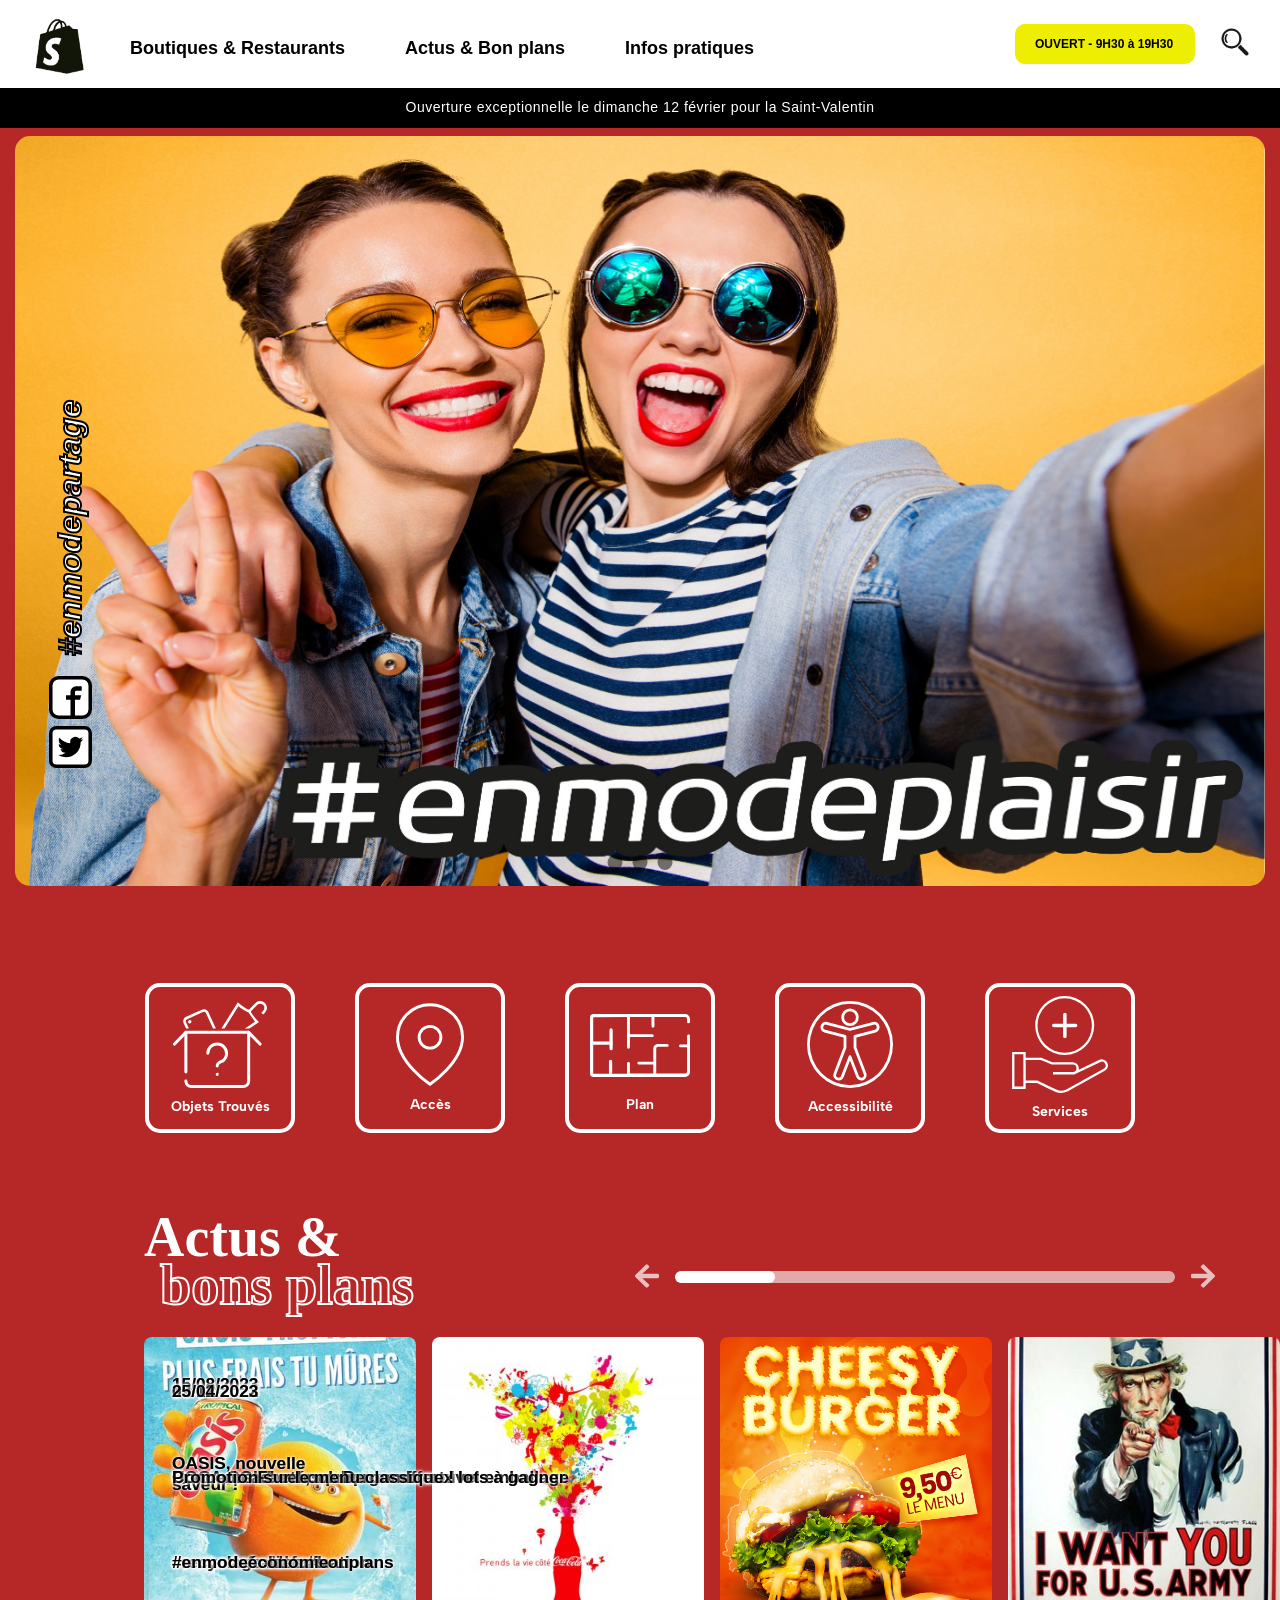
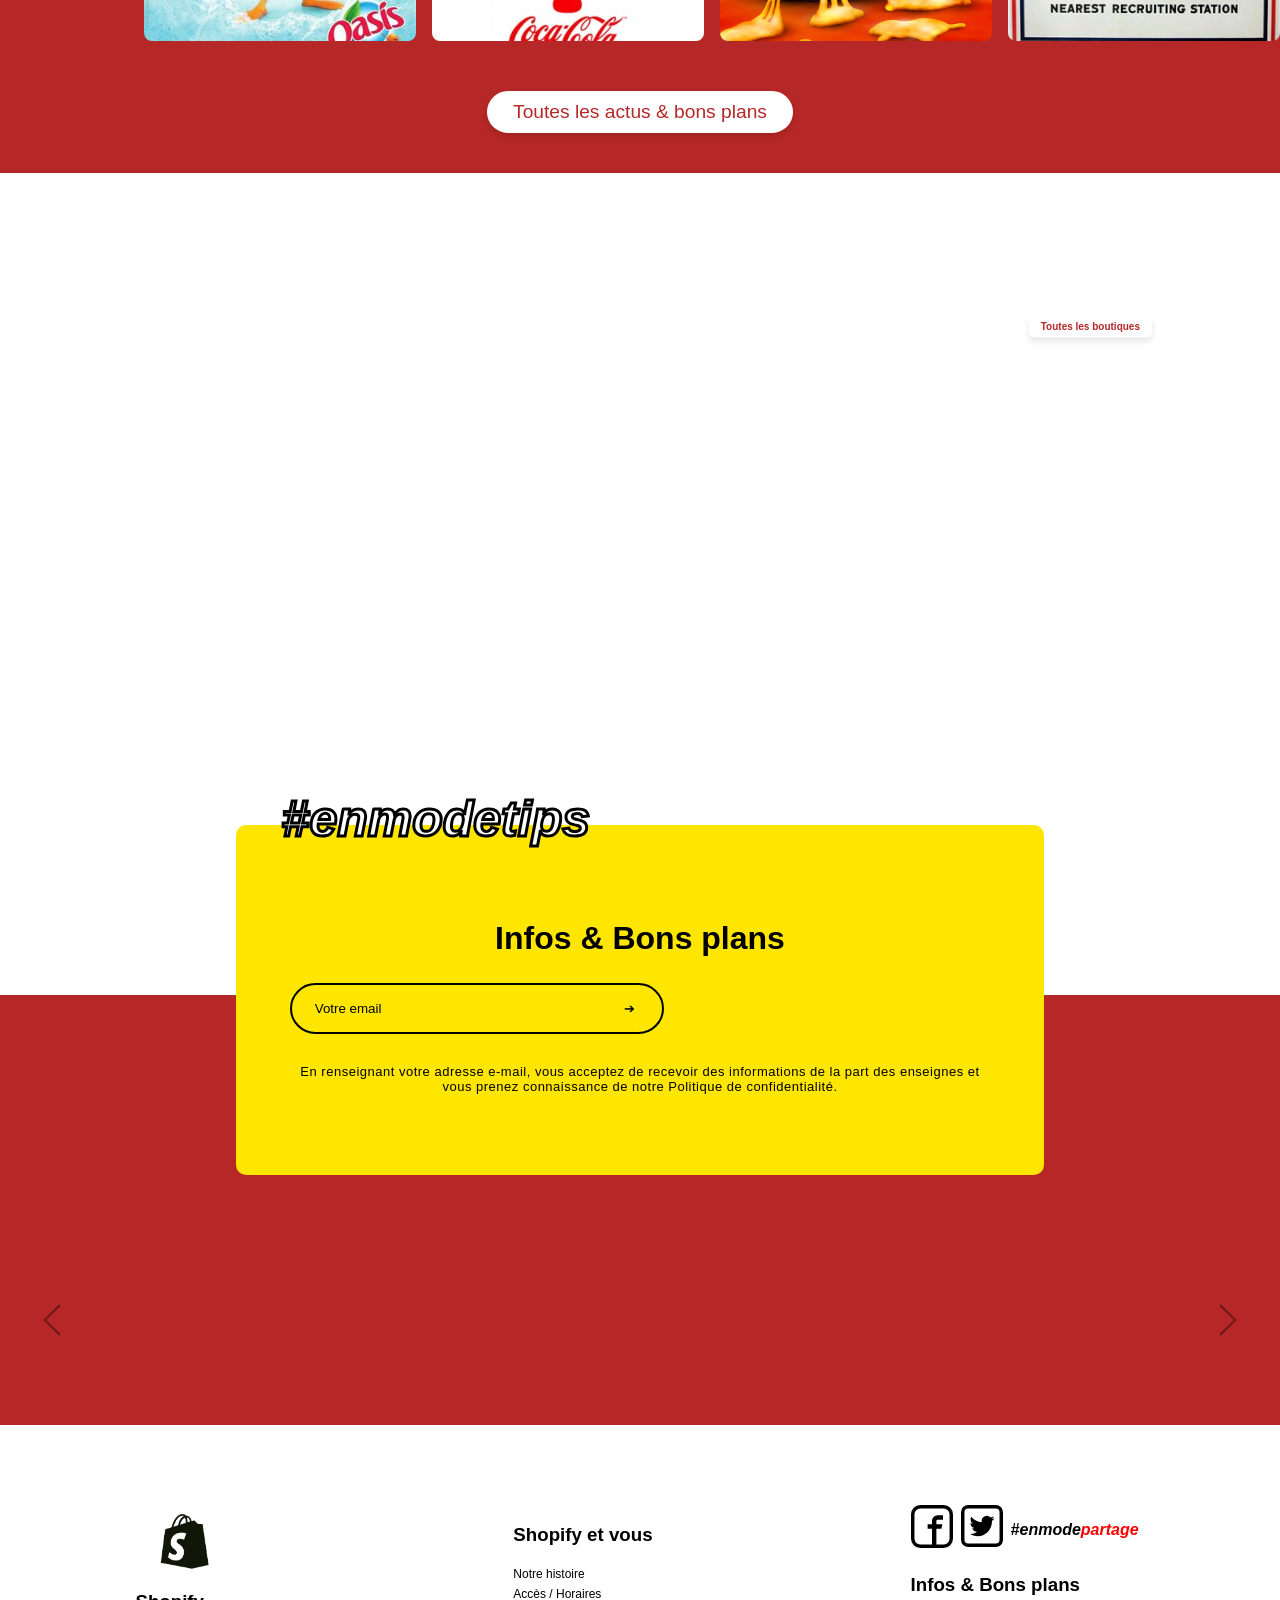
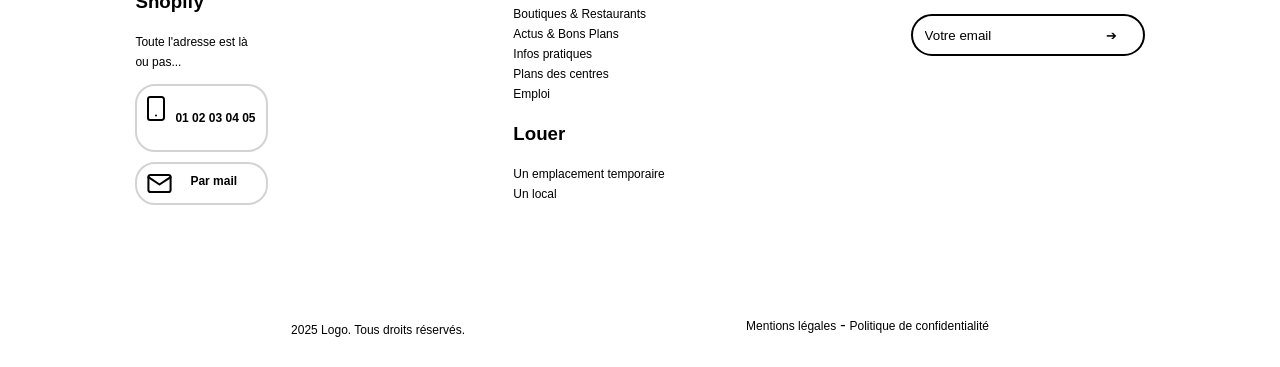
==== commit 1a422c78: "Merge branch 'master' into SliderActus" ====
--- a/index.html
+++ b/index.html
@@ -7,6 +7,13 @@
     <link rel="stylesheet" href="assets/css/style.css">
     <link rel="stylesheet" href="assets/css/sliderActusStyle.css">
     <link rel="stylesheet" href="assets/css/sliderPartage.css">
+    <link rel="stylesheet" href="assets/css/sliderBoutiques.css">
+    <link rel="stylesheet" href="assets/css/categoryButtons.css">
+    //juste pour une police dans le categoryButtons
+    <link href="https://fonts.googleapis.com/css2?family=Albert+Sans:wght@700&display=swap" rel="stylesheet">
+    <link rel="stylesheet" href="assets/css/infoButtons.css">
+    <link rel="stylesheet" href="assets/css/newsletter.css">
+    <link rel="stylesheet" href="assets/css/temp.css">
     <meta name="description" content="">
     
 </head>
@@ -53,12 +60,26 @@
                 <a href="">Actus & Bon plans</a>
                 <a href="">Infos pratiques</a>
             </nav>
-            <div class="flex-space"></div>
+            <div class="flex-space" id="flex-space">
+                <form action="" class="SearchBar" id="SearchBar">
+                    
+                </form>
+            </div>
             <div class="opening-hours">
-                <span>OUVERT - <B>9H30 à 19H30</B></span>
+                <span class="Heures">OUVERT - <B>9H30 à 19H30</B></span>
+                <br>
+                <span class="tips">LUNDI - <B>9H30 à 19H30</B><br>
+                    MARDI - <B>9H30 à 19H30</B><br>
+                    MERCREDI - <B>9H30 à 19H30</B><br>
+                    JEUDI - <B>9H30 à 19H30</B><br>
+                    VENDREDI - <B>9H30 à 19H30</B><br>
+                    SAMEDI - <B>8H à 21H</B><br>
+                    DIMANCHE - <B>8H à 12H</B><br>
+                </span>
             </div>
             <div class="search-icon">
-                <img src="./assets/img/louperb.png" alt="Recherche" class="loupe-img">
+                <img src="./assets/img/louperb.png" alt="Recherche" class="loupe-img" onclick="AfficheSearchBar()">
+                
             </div>
         </div>
         <div class="info-banner">
@@ -67,9 +88,27 @@
     </div>
 </header>
 <!-- ------------------------------------------------------>
-<!-- ------------------ END HEADER ------------------------>
-<!-- ------------------------------------------------------>
-
+<!-- ----------------- END HEADER ------------------------>
+<!-- ------------------------------------------------------>
+
+
+<!-- ------------------------------------------------------>
+<!-- -------------- Fixed Social Networks ----------------->
+<!-- ------------------------------------------------------>
+<div class="Partager">
+    <div class="reseau">
+        <a href="https://www.facebook.com/" class="ReseauF"><img src="./assets/img/Composant 25 – 1.svg" alt="Logo Facebook"></a>  
+        <a href="https://www.x.com/" class="ReseauX"><img src="./assets/img/Composant 26 – 1.svg" alt="Logo Twitter"></a>
+    </div>
+    <p class="PartageTag">#enmodepartage</p>
+</div>
+<!-- ------------------------------------------------------>
+<!-- ------------- End Fixed Social Networks -------------->
+<!-- ------------------------------------------------------>
+
+<!-- ------------------------------------------------------>
+<!-- ------------------ SLIDER 1 -------------------------->
+<!-- ------------------------------------------------------>
 
 <div id="home">
 
@@ -83,31 +122,84 @@
         <div id="sliderPartage">
             <div class="slider-container">
                 <div class="slider">
-                    <img src="./assets/img/img1.png" alt="Image 1">
-                    <img src="./assets/img/img2.jpg" alt="Image 2">
-                    <img src="./assets/img/img3.webp" alt="Image 3">
-                </div>
-            </div>
-            <div class="buttons">
-                <button onclick="showSlide(0)"></button>
-                <button onclick="showSlide(1)"></button>
-                <button onclick="showSlide(2)"></button>
-            </div>
-        </div>
+                    <div class="slide">
+                        <img src="./assets/img/slider1img1.png" alt="Image 1">
+                    </div>
+                    <div class="slide">
+                        <img src="./assets/img/slider1img2.png" alt="Image 2">
+                        <div class="text-overlay">
+                            <div class="text-content">
+                                <h1>Primark</h1>
+                                <h2>Mode & Déco</h2>
+                                <p>Évènement</p>
+                                <p>Primark ouvrira ses portes</p>
+                                <p>le 21 Février 2023</p>
+                            </div>
+                            <button>En savoir plus</button>
+                        </div>
+                
+                    </div>
+                    <div class="slide">
+                        <img src="./assets/img/logoFnac.webp" alt="Image 3">
+                        <div class="text-overlay">
+                            <div class="text-content">
+                                <h1>FNAC</h1>
+                                <h2>Tech et culture</h2>
+                                <p>Promotions !</p>
+                                <p>Les airpods vous sont</p>
+                                <p>proposés à moins de 100€.</p>
+                            </div>
+                            <button>En savoir plus</button>
+                        </div>
+                
+                    </div>
+                </div>
+            
+                <div class="buttons">
+                    <button onclick="showSlide(0)"></button>
+                    <button onclick="showSlide(1)"></button>
+                    <button onclick="showSlide(2)"></button>
+                </div>
+            </div>
     </header>
     <!-- ------------------------------------------------------>
     <!-- ------------------ END SLIDER 1 ---------------------->
     <!-- ------------------------------------------------------>
 
 
-    <div class="container-services">
-
-    </div>
-
-
-
-    <!-- ------------------------------------------------------>
-    <!-- ----------------- Slider experts --------------------->
+    <!-- ------------------------------------------------------>
+    <!-- ----------------- Category Buttons --------------------->
+    <!-- ------------------------------------------------------>
+    <div class="categoryButtons">
+        <div class="imageContainer">
+            <img src="./assets/img/foundItem.svg" alt="objets trouvés">
+            <p>Objets Trouvés</p>
+        </div>
+        <div class="imageContainer">
+            <img src="./assets/img/mapPin.svg" alt="accès">
+            <p>Accès</p>
+        </div>
+        <div class="villain">
+            <img src="./assets/img/map.svg" alt="plan">
+            <p>Plan</p>
+        </div>
+        <div class="imageContainer">
+            <img src="./assets/img/access.svg" alt="accessibilité">
+            <p>Accessibilité</p>
+        </div>
+        <div class="imageContainer">
+            <img src="./assets/img/services.svg" alt="services">
+            <p>Services</p>
+        </div>
+    </div>
+    <!-- ------------------------------------------------------>
+    <!-- ------------------ END Category Buttons ---------------------->
+    <!-- ------------------------------------------------------>
+
+
+
+    <!-- ------------------------------------------------------>
+    <!-- ----------------- Slider Actus ----------------------->
     <!-- ------------------------------------------------------>
     <div id="actus-slider">
         <div id="actus">
@@ -247,59 +339,183 @@
 
     </div>
     <!-- ------------------------------------------------------>
-    <!-- --------------- END Slider experts ------------------->
-    <!-- ------------------------------------------------------>
-
-
-
-    <!-- ------------------------------------------------------>
-    <!-- ----------------- Slider missions -------------------->
-    <!-- ------------------------------------------------------>
-    <div></div>
-    <!-- ------------------------------------------------------>
-    <!-- --------------- END Slider missions ------------------>
-    <!-- ------------------------------------------------------>
-
-
-
-    <!-- ------------------------------------------------------>
-    <!-- ---------------- Slider compétences ------------------>
-    <!-- ------------------------------------------------------>
-    <div></div>
-    <!-- ------------------------------------------------------>
-    <!-- -------------- END Slider compétences ---------------->
-    <!-- ------------------------------------------------------>
-
-
-
-    <!-- ---------------------------------------------------------->
-    <!---- Encart "mission à nous confier" et Nos publications ---->
-    <!-- ---------------------------------------------------------->
-    <div></div>
-    <!-- ---------------------------------------------------------->
-    <!-- END Encart "mission à nous confier" et Nos publications -->
-    <!-- ---------------------------------------------------------->
-
-
-
-
-    <!-- ---------------------------------------------------------->
-    <!------------------------ Actualités ------------------------->
-    <!-- ---------------------------------------------------------->
-
-    <!-- ---------------------------------------------------------->
-    <!---------------------- END Actualités ----------------------->
-    <!-- ---------------------------------------------------------->
-
-
+    <!-- --------------- END Slider Actus --------------------->
+    <!-- ------------------------------------------------------>
+
+
+
+
+
+    
+    <!-- ------------------------------------------------------>
+    <!-- ----------------- InfoButtons ------------------------>
+    <!-- ------------------------------------------------------>
+    <div class="container">
+        <div class="topText">
+            <h1>Une envie de shopping<br><span class="particuliere">particulière ?</span></h1>
+        </div>
+        
+        <div class="infoButtons">
+            <div class="imageInfoContainer">
+                <img src="./assets/img/home.svg" alt="Maison">
+                <p class="textInfoContainer">Maison</p>
+            </div>
+            <div class="imageInfoContainer">
+                <img src="./assets/img/resto.svg" alt="Restauration">
+                <p class="textInfoContainer">Restauration</p>
+            </div>
+            <div class="imageInfoContainer">
+                <img src="./assets/img/mode.svg" alt="Mode & Bijoux">
+                <p class="textInfoContainer">Mode & Bijoux</p>
+            </div>
+            <div class="imageInfoContainer">
+                <img src="./assets/img/beauty.svg" alt="Beauté & Santé">
+                <p class="textInfoContainer">Beauté & Santé</p>
+            </div>
+            <div class="imageInfoContainer">
+                <img src="./assets/img/culture.svg" alt="Culture & Loisirs">
+                <p class="textInfoContainer">Culture & Loisirs</p>
+            </div>
+        </div>
+        
+        <div class="bottomText">
+            <p><B>Plus de 40 boutiques</B> de mode, beauté et déco pour dénicher les dernières tendances<br>et se faire plaisir ensemble.</p>
+        </div>
+    
+        <div class="buttonContainer">
+          <button class="boutiqueButton">Toutes les boutiques</button>
+        </div>
+    </div>
+    
+    
+    <!-- ------------------------------------------------------>
+    <!-- --------------- END InfoButtons ---------------------->
+    <!-- ------------------------------------------------------>
+
+    <!-- ------------------------------------------------------>
+    <!-- --------------- Bloc Newsletter ---------------------->
+    <!-- ------------------------------------------------------>
+    <div>
+        <p class="newsletterTag">#enmodetips</p>
+            <section class="Yellow_container">
+                <div class="newsletter_content">
+                    <h2 class="NLTitle">Infos & Bons plans</h2>
+                    <div class="newsletterForm">
+                        <form action="">
+                            <input type="text" id="MailForm" name="email" placeholder="Votre email">
+
+                            <input type="submit" class="fleche" name="rechercher" id="rechercher" value="➔">
+                        </form>
+                    </div>
+
+                    <p class="disclaimer">
+                        En renseignant votre adresse e-mail, vous acceptez de recevoir des informations de la part des enseignes et vous prenez connaissance de notre <a href="#">Politique de confidentialité</a>.
+                    </p>
+                </div>
+            </section>
+        <div class="MidRedPart">
+
+        </div>
+    </div>
+        
+    <!-- ------------------------------------------------------>
+    <!-- --------------- END Newsletter ----------------------->
+    <!-- ------------------------------------------------------>
+
+    
+    <!-- ------------------------------------------------------>
+    <!-- ---------------- Slider Boutiques -------------------->
+    <!-- ------------------------------------------------------>
+    <div class="sliderContainer-boutiques">
+        <div class="sliderB" style="
+            --width: 140px;
+            --height: 140px;
+            --quantity: 9;">
+            <button class="prev-button"></button>
+            <div class="list">
+                <div class="item" style="--position: 1"><img src="./assets/img/mcdo.png" alt=""></div>
+                <div class="item" style="--position: 2"><img src="./assets/img/marionnaud.png" alt=""></div>
+                <div class="item" style="--position: 3"><img src="./assets/img/jd.png" alt=""></div>
+                <div class="item" style="--position: 4"><img src="./assets/img/fnac.png" alt=""></div>
+                <div class="item" style="--position: 5"><img src="./assets/img/bdcuisine.png" alt=""></div>
+                <div class="item" style="--position: 6"><img src="./assets/img/pharmacie.png" alt=""></div>
+                <div class="item" style="--position: 7"><img src="./assets/img/h&m.png" alt=""></div>
+                <div class="item" style="--position: 8"><img src="./assets/img/normal.png" alt=""></div>
+                <div class="item" style="--position: 9"><img src="./assets/img/sephora.png" alt=""></div>
+            </div>
+            <button class="next-button"></button>
+          </div>
+    </div>
+    <!-- ------------------------------------------------------>
+    <!-- -------------- END Slider Boutiques ------------------>
+    <!-- ------------------------------------------------------>
 
 <!-- ---------------------------------------------------------->
-<!------------------------ FOOTER ------------------------->
+<!------------------------ FOOTER ----------------------------->
 <!-- ---------------------------------------------------------->
 
 </div> <!-- fermeture de la div id="home" -->
+
+
 <footer>
-    <div class="container">
+    <div class="footer_container">
+        <div class="colonne1">
+            <div class="logo-container">
+                <img class="header_img" src="./assets/img/logo1rb.png" alt="Logo">
+            </div>
+            <h3>Shopify</h3>
+            <p>Toute l'adresse est là <br> ou pas...</p>
+            <div class="BorderTel">
+                <div class="infoTel">
+                    <img class="icon_tel" src="./assets/img/Icon feather-smartphone.svg" alt="Icon2Telephone">
+                    <p class="footerInfo">01 02 03 04 05</p>
+                </div>
+            </div>
+            <div class="BorderMail">
+                <div class="infoMail">
+                    <img class="icon_mail" src="./assets/img/Icon feather-mail.svg" alt="Icon2Mail">
+                    <a href="mailto:" class="footerInfo" id="footerMailLink">Par mail</a>
+                </div>
+            </div>
+        </div>
+        <div class="colonne2">
+            <div class="Logo&Vous">
+                <h3>Shopify et vous</h3>
+                <a href="" class="footerLink">Notre histoire</a><br>
+                <a href="" class="footerLink">Accès / Horaires</a><br>
+                <a href="" class="footerLink">Boutiques & Restaurants</a><br>
+                <a href="" class="footerLink">Actus & Bons Plans</a><br>
+                <a href="" class="footerLink">Infos pratiques</a><br>
+                <a href="" class="footerLink">Plans des centres</a><br>
+                <a href="" class="footerLink">Emploi</a>
+            </div>
+            <div class="louer">
+                <h3>Louer</h3>
+                <a href="" class="footerLink">Un emplacement temporaire</a><br>
+                <a href="" class="footerLink">Un local</a>
+            </div>
+        </div>
+        <div class="colonne3">
+            <div class="PartagerFooter">
+                <a href="https://www.facebook.com/" class="footerFacebook"><img src="./assets/img/Composant 25 – 1.svg" alt="Logo Facebook"></a>  
+                <a href="https://www.x.com/" class="footerX"><img src="./assets/img/Composant 26 – 1.svg" alt="Logo Twitter"></a>
+                <p class="PartageTagFooter">  #enmode<span class="partageROUGE">partage</span></p>
+            </div>
+            <div class="newsletter">
+                <h3>Infos & Bons plans</h3>
+                <div class="newsletterFormFooter">
+                    <form action="">
+                        <input type="text" id="MailFormFooter" name="email" placeholder="Votre email">
+        
+  		                <input type="submit" class="fleche" name="rechercher" id="rechercher" value="➔">
+                    </form>
+                </div>
+            </div>
+        </div>
+    </div>
+    <div class="copyright">
+        <p class="LogoRight">2025 Logo. Tous droits réservés.</p>
+        <p class="Mentions"><a href="" class="footerLink">Mentions légales</a> - <a href="" class="footerLink">Politique de confidentialité</a></p>
     </div>
 </footer>
 <!-- ---------------------------------------------------------->
@@ -313,4 +529,5 @@
 <script src="assets/js/main.js"></script>
 <script src="assets/js/sliderActus.js"></script>
 <script src="assets/js/sliderPartage.js"></script>
+<script src="assets/js/sliderBoutiques.js"></script>
 </html>
--- a/assets/css/sliderActusStyle.css
+++ b/assets/css/sliderActusStyle.css
@@ -1,3 +1,4 @@
+/*Placer le container*/
 #actus {
     width: 100%;
     display: grid;
@@ -7,6 +8,7 @@
     background-color: rgb(182, 39, 39);
 }
 
+/*Placer un autre container dans le premier*/
 #actus_title {
     position: relative;
     margin: 4rem 0 1rem 1rem;
@@ -17,17 +19,18 @@
     display: flex;
     cursor: pointer;
     justify-content: space-between;
-    align-items: center; /* Centrer verticalement le texte et l'icône */
-}
-
+    align-items: center; 
+}
+
+/*Placer le container du bouton*/
 #bouton-actu-container {
-    text-align: center; /* Centre le contenu horizontalement */ /* Espacement avec le slider */
+    text-align: center; 
     background-color: rgb(182, 39, 39);
     padding-bottom: 40px;
 
 }
 
-/* Style du bouton */
+/* Propriétés du bouton */
 #bouton-actu-container button {
     font-size: 1.2rem;
     background-color: white;
@@ -38,44 +41,47 @@
     box-shadow: 0 4px 6px rgba(0, 0, 0, 0.1);
     cursor: pointer;
     transition: background-color 0.3s, transform 0.2s;
-    display: inline-block; /* Assure la bonne taille */
+    display: inline-block; 
     text-align: center;
 }
 
+/*Animation au survol du bouton*/
 #bouton-actu-container button:hover {
     background-color: rgba(255, 255, 255, 0.8);
     transform: scale(1.05);
 }
 
+/*Propriétés du titre*/
 #actus_title h3 {
-    font-size: 3.5rem; /* Agrandir la taille du titre */
-    line-height: 2.5rem; /* Ajuste l'espacement entre les lignes */
-    font-family: 'FrontageCondensedOutline'; /* Garder la même police */
+    font-size: 3.5rem; 
+    line-height: 2.5rem; 
+    font-family: 'FrontageCondensedOutline';
     color: white;
     margin: 0;
-    display: inline-block; /* Nécessaire pour aligner proprement */
-}
-
+    display: inline-block; 
+}
+
+/* Propriétés "bons plans"*/
 #actus_title h3 span {
-    display: block; /* Met "bons plans" sur une nouvelle ligne */
-    text-indent: 1rem; /* Décale légèrement sur la droite */
-    font-size: 3.5rem; /* Ajuste la taille de "bons plans" */
-    color: transparent; /* Texte transparent */
-    -webkit-text-stroke: 2px white; /* Contour blanc des lettres */
-    /* Compatibilité pour d'autres navigateurs */
-    margin-top: 0.5rem; /* Espacement par rapport à "Actus &" */
-}
-
-/* Positionnement des flèches et de la barre en dessous du titre */
+    display: block; 
+    text-indent: 1rem; 
+    font-size: 3.5rem; 
+    color: transparent; 
+    -webkit-text-stroke: 2px white; 
+    margin-top: 0.5rem; 
+}
+
+/* Positionnement des flèches et de la barre*/
 #actus_interactible {
-    margin-top: 0.5rem; /* Réduit l'espacement par rapport à "bons plans" */
-    display: flex;
-    justify-content: center; /* Centre les éléments sous "bons plans" */
+    margin-top: 0.5rem; 
+    display: flex;
+    justify-content: center; 
     align-items: center;
-    gap: 1rem; /* Espacement entre les flèches et la barre */
-    position: relative; /* Assure la bonne position */
-}
-
+    gap: 1rem; 
+    position: relative; 
+}
+
+/*Placement slider*/
 #actus_slider {
     position: relative;
     grid-area: slider;
@@ -88,6 +94,7 @@
     height: 370px;
 }
 
+/*Placement des slides*/
 #actus_slides {
     display: flex;
     flex-flow: row nowrap;
@@ -105,6 +112,7 @@
     background-position: center;
 }
 
+/*Propriétés des images*/
 .actus_image {
     display: flex;
     width: 14rem;
@@ -115,9 +123,10 @@
     background-blend-mode: overlay;
     background-position: center;
     background-size: cover;
-    transition: filter 0.3s ease, transform 0.3s ease;
-}
-
+    transition: transform 0.3s ease;
+}
+
+/*Propriétés du texte image*/
 .actus_image p {
     margin-top: auto;
     margin-bottom: 0;
@@ -128,42 +137,17 @@
     font-family: "Gill Sans", sans-serif;
 }
 
-#actus_index {
-    color: white;
-    font-family: 'Segoe UI Light';
-}
-
-#actus_index span {
-    font-size: 1.5em;
-}
-
+/*Animation au survol des images*/
 .actus_image:hover {
- /* Augmente la luminosité pour blanchir l'image */
-    transform: scale(1.05); /* Ajoute un léger zoom pour améliorer l'interaction */
-}
-
+    transform: scale(1.05); 
+}
+
+/*Animation texte au survol des images*/
 .actus_image:hover p {
     margin-bottom: 1rem;
 }
 
-.actus_image p:after {
-    display: inline-block;
-    position: relative;
-    top: 2rem;
-    left: -1rem;
-    width: 1em;
-    height: 1em;
-    content:"";
-    opacity: 0;
-    transition: all 0.5s;
-}
-
-.actus_image:hover p:after {
-    opacity: 1;
-    left: 0.5rem;
-    transition: all 0.5s;
-}
-
+/*Placement des bloc texte sur les images*/
 .text-overlay {
     width: 14rem;
     height: 16rem;
@@ -175,6 +159,7 @@
     font-family: "Gill Sans", sans-serif;
 }
 
+/*Propriétés des blocs texte sur les images*/
 .text-overlay p {
     margin-top: auto;
     margin-bottom: 0;
@@ -183,12 +168,13 @@
     font-size: 1.2em;
     height: min-content;
     font-family: "Gill Sans", sans-serif;
+    /*Ombre pour mieux voir le texte sur les images*/
     text-shadow: 
-        0px 0px 2px rgba(255, 255, 255, 0.8), /* Bordure fine autour des lettres */
-        0px 0px 4px rgba(255, 255, 255, 0.6); /* Effet lumineux plus large */
-}
-
-/* Positionnement des flèches et de la barre en dessous du titre */
+        0px 0px 2px rgba(255, 255, 255, 0.8), 
+        0px 0px 4px rgba(255, 255, 255, 0.6); 
+}
+
+/*Placement container fleches et barres*/
 #actus_interactible {
     grid-area: buttons;
     display: flex;
@@ -197,7 +183,7 @@
     margin: 1rem 0;
     padding-left: 3rem;
 }
-
+/*Placement fleches et barres*/
 #actus_interactible_arrows {
     display: flex;
     flex-direction: row;
@@ -206,11 +192,12 @@
     position: relative;
     right: 65px;
     gap: 1rem;
-    margin-top: 2rem; /* Un peu plus bas */
-}
-
+    margin-top: 2rem; 
+}
+
+/*Indicateur de déplacement sur la barre*/
 #slider-progress-bar {
-    width: 500px;  /* Largeur fixe de la barre de progression */
+    width: 500px;  
     height: 12px;
     background-color: rgba(255, 255, 255, 0.6);
     border-radius: 6px;
@@ -218,17 +205,18 @@
     overflow: hidden;
 }
 
+/*Indicateur de déplacement sur la barre*/
 .progress-indicator {
-    position: absolute;  /* Position absolue pour pouvoir déplacer l'indicateur */
+    position: absolute;  
     height: 100%;
-    width: 20%;  /* Largeur fixe de l'indicateur */
+    width: 20%; 
     background-color: white;
     border-radius: 6px;
-    transition: left 0.5s;  /* Animation fluide pour le déplacement */
-    left: 0%;  /* Position initiale de l'indicateur */
-}
-
-
+    transition: left 0.5s;  
+    left: 0%; 
+}
+
+/*Propriétés fleches*/
 #actus_interactible_arrows button {
     background-color: transparent;
     border: none;
@@ -236,12 +224,14 @@
     padding: 0;
 }
 
+/*Propriétés des img fleches*/
 #actus_interactible_arrows img {
     width: 1.5rem;
     height: 1.5rem;
-    filter: brightness(0) invert(1); /* Couleur blanche des flèches */
-}
-
+    filter: brightness(0) invert(1); 
+}
+
+/*cacher le compteur de slide*/
 #actus_interactible{
     visibility: hidden;
 }
--- a/assets/css/sliderBoutiques.css
+++ b/assets/css/sliderBoutiques.css
@@ -0,0 +1,156 @@
+/*Placer le container du slider*/
+.sliderContainer-boutiques {
+    margin: 0;
+    background-color: rgb(182, 39, 39);
+    margin: auto;
+    padding-bottom: 30px; 
+}
+
+/*Propriétés du slider*/
+.sliderB {
+    width: 100%;
+    padding-top: 10px;
+    height: var(--height);
+    overflow: hidden;
+    mask-image: linear-gradient(
+        to right,
+        transparent,
+        #000 10% 90%,
+        transparent
+    );
+    position: relative;
+}
+
+/*Propriétés de la liste*/
+.sliderB .list {
+    display: flex;
+    width: 100%;
+    min-width: calc(var(--width) * var(--quantity));
+    position: relative;
+}
+
+/*Propriétés des items de la liste*/
+.sliderB .list .item {
+    width: var(--width);
+    height: var(--height);
+    position: absolute;
+    left: 100%;
+    animation: autoRun 10s linear infinite;
+    transition: filter 0.5s;
+    animation-delay: calc( (10s / var(--quantity)) * (var(--position) - 1) - 10s)!important; /*permet de rendre cette ligne dominante*/
+    transition: transform 0.3s ease, filter 0.5s; 
+}
+
+/*Propriétés des images dans les cadres*/
+.sliderB .list .item img {
+    width: 100%;
+    height: 100%; 
+    object-fit: cover; 
+    object-position: center; 
+    display: block; 
+}
+
+/*animation auto*/
+@keyframes autoRun {
+    from {
+        left: 100%;
+    }
+
+    to {
+        left: calc(var(--width) * -1);
+    }
+}
+
+/*Pause au survol*/
+.sliderB:hover .item {
+    animation-play-state: paused !important;
+}
+
+/*Animation au survol d'un cadre*/
+.sliderB .item:hover {
+    transform: translateY(-10px); 
+    z-index: 10;
+}
+
+/*Autorun mais de gauche à droite*/
+.slider[reverse="true"] .item {
+    animation: reversePlay 10s linear infinite;
+}
+
+/*Animation concrete*/
+@keyframes reversePlay {
+    from {
+        left: calc(var(--width) * -1);
+    }
+
+    to {
+        left: 100%;
+    }
+}
+
+/* Styles des boutons de navigation (flèches) */
+.prev-button {
+    background-color: transparent; 
+    color: black; 
+    border: none;
+    padding: 0;
+    font-size: 30px;
+    cursor: pointer;
+    position: absolute;
+    top: 50%;
+    transform: translateY(-50%);
+    z-index: 11;
+    width: auto;
+    height: auto;
+    display: flex;
+    align-items: center;
+    justify-content: center;
+    left: 50px; 
+}
+
+.next-button {
+    background-color: transparent;
+    color: black; 
+    border: none;
+    padding: 0;
+    font-size: 30px;
+    cursor: pointer;
+    position: absolute;
+    top: 50%;
+    transform: translateY(-50%);
+    z-index: 11;
+    width: auto;
+    height: auto;
+    display: flex;
+    align-items: center;
+    justify-content: center;
+    right: 50px; 
+}
+
+/* Flèche gauche */
+.prev-button:before {
+    content: "";
+    position: absolute;
+    width: 20px;
+    height: 20px;
+    border-top: 2px solid black; /* Couleur noire */
+    border-right: 2px solid black; /* Couleur noire */
+    transform: rotate(45deg);
+    transform: rotate(-135deg); /* Pour tourner l'icône de la flèche vers la gauche */
+    left: -2px; /* Ajuste légèrement la position */
+}
+
+/* Flèche droite */
+.next-button:before {
+    content: "";
+    position: absolute;
+    width: 20px;
+    height: 20px;
+    border-top: 2px solid black; /* Couleur noire */
+    border-right: 2px solid black; /* Couleur noire */
+    transform: rotate(45deg);
+    transform: rotate(45deg); /* Pour tourner l'icône de la flèche vers la droite */
+    right: -2px; /* Ajuste légèrement la position */
+}
+
+
--- a/assets/css/categoryButtons.css
+++ b/assets/css/categoryButtons.css
@@ -0,0 +1,116 @@
+/*la différence entre "categoryButtons" et "villain" repose uniquement dans le placement de l'image et du texte dans le cadre*/
+
+
+/*placer la grille pour créer les cadres aux bons emplacements*/
+.categoryButtons {
+    background-color: rgb(182, 39, 39) ;
+    display: flex;
+    justify-content: center;
+    gap: 60px; 
+    padding: 20px;
+    align-items: flex-end; 
+    text-align: center;
+}
+
+/*création des cadres*/
+.imageContainer {
+    width: 150px;
+    height: 150px;
+    border: 4px solid white;
+    border-radius: 15px;
+    display: flex;
+    flex-direction: column; 
+    align-items: center;
+    justify-content: center;
+    box-sizing: border-box;
+    padding: 10px;
+    /*fluidifier la transition*/
+    transition: transform 0.3s ease, background-color 0.3s ease; 
+}
+
+/*placer l'image dans le cadre*/
+.imageContainer img {
+    max-width: 90%; 
+    max-height: 80%; 
+    object-fit: contain; 
+    margin-bottom: 10px; 
+    /*fluidifier la transition*/
+    /*transition: filter 0.5s ease;*/ 
+}
+
+/*Etablir les propriétés des textes dans les cadres*/
+.imageContainer p {
+    margin: 0;
+    color: white;
+    font-family: 'Albert Sans', sans-serif; 
+    font-weight: bold;
+    font-size: 14px; 
+    margin-top: 0; 
+}
+
+/*Animation au survol du cadre*/
+.imageContainer:hover {
+    transform: translateY(-5px); 
+    background-color: white; 
+}
+
+/*Animation/modification de la couleur de l'image en appliquant un filtre dessus*/
+.imageContainer:hover img {
+    filter: brightness(0) saturate(100%) invert(16%) sepia(88%) saturate(3228%) hue-rotate(351deg) brightness(91%) contrast(83%);
+}
+
+/*Modifier la couleur du texte au survol*/
+.imageContainer:hover p {
+    color: black;
+}
+
+/*Même chose que pour categoryButtons*/
+.villain {
+    width: 150px;
+    height: 150px; 
+    border: 4px solid white;
+    border-radius: 15px;
+    display: flex;
+    flex-direction: column;
+    align-items: center;
+    justify-content: center;
+    box-sizing: border-box;
+    padding: 10px;
+    transition: transform 0.3s ease, background-color 0.3s ease; 
+}
+
+/*on place ici manuellement l'image dans le cadre*/
+.villain img {
+    margin-top: 25px;
+    max-width: 90%; 
+    max-height: 80%; 
+    object-fit: contain; 
+    margin-bottom: 10px; 
+    /*trnsition utile ou non ?*/
+    /*transition: filter 0.5s ease*/; 
+}
+
+/*Etablir les propriétés du texte et le placer manuellement dans le cadre*/
+.villain p {
+    margin-top: 9px;
+    color: white;
+    font-family: 'Albert Sans', sans-serif; 
+    font-weight: bold;
+    font-size: 14px;
+}
+
+/*Animation au survol du cadre*/
+.villain:hover {
+    transform: translateY(-5px); 
+    background-color: white;
+}
+
+/*Modification de la couleur de l'image grâce à un filtre*/
+.villain:hover img {
+    filter: brightness(0) saturate(100%) invert(16%) sepia(88%) saturate(3228%) hue-rotate(351deg) brightness(91%) contrast(83%);
+}
+
+/*Modifier la couleur du texte au survol*/
+.villain:hover p {
+    color: black; 
+}
--- a/assets/css/infoButtons.css
+++ b/assets/css/infoButtons.css
@@ -0,0 +1,113 @@
+/*Container infoButtons et texte annexe*/
+.container {
+    position: relative;
+    color: white;
+    font-family: 'Arial', sans-serif;
+}
+/*Placer le titre au dessus des cadres*/
+.topText {
+    display: flex;
+    justify-content: flex-start; 
+    margin-top: 100px;
+    height: 100%; 
+    margin-left: 80px; 
+}
+
+/*Propriétés du titre au dessus des cadres*/
+.topText h1 {
+    font-size: 40px;
+    font-weight: bold;
+    margin: 0;
+    line-height: 1; 
+    font-weight: 800; /*Elargir la police de base*/
+}
+
+/*Effet de transparence sur "particuliere" ?*/
+.particuliere {
+    color: transparent; 
+    -webkit-text-stroke: 1px white; /*Ajouter un contour blanc pour que le texte soit visible*/
+}
+
+/*Propriétés du bloc texte en dessous des cadres*/
+.bottomText p {
+    font-size: 18px;
+    text-align: center;
+    margin: 20px 0;
+}
+
+/*Placer le container des cadres*/
+.infoButtons {
+    display: flex;
+    justify-content: center;
+    gap: 50px; 
+    padding: 20px;
+    align-items: center;
+}
+
+/*Création des cadres*/
+.imageInfoContainer {
+    width: 150px;
+    height: 150px;
+    border: 4px solid white;
+    border-radius: 15px;
+    display: flex;
+    flex-direction: column;
+    align-items: center;
+    justify-content: center;
+    box-sizing: border-box;
+    padding: 15px;
+    transition: transform 0.3s ease, background-color 0.3s ease;
+}
+
+/*Placer les images dans les cadres*/
+.imageInfoContainer img {
+    max-width: 80%;
+    max-height: 70%;
+    object-fit: contain;
+    margin-bottom: 10px;
+}
+
+/*Effet au survol des cadres*/
+.imageInfoContainer:hover {
+    transform: translateY(-5px);
+    background-color: rgba(255, 0, 0, 0.8);
+}
+
+/*Placer le texte dans les cadres*/
+.textInfoContainer {
+    margin: 0;
+    text-align: center;
+    color: white;
+    font-size: 14px;
+    font-weight: bold;
+}
+
+/*Placer le bouton "toutes les boutiques"*/
+.buttonContainer {
+    position: absolute;
+    top: 16%; 
+    right: 10%; 
+    transform: translateY(-50%);
+}
+
+/*Propriétés du bouton*/
+.boutiqueButton {
+    background-color: white;
+    color: rgb(182, 39, 39);
+    border: none;
+    padding: 6px 12px;
+    font-size: 10px;
+    font-family: 'Arial', sans-serif;
+    font-weight: bold;
+    cursor: pointer;
+    border-radius: 5px;
+    box-shadow: 0 4px 6px rgba(0, 0, 0, 0.1);
+    transition: transform 0.3s ease, box-shadow 0.3s ease;
+}
+
+/*Effet au survol du bouton*/
+.boutiqueButton:hover {
+    background-color: white;
+    transform: scale(1.05);
+    box-shadow: 0 6px 8px rgba(0, 0, 0, 0.15); /*ombre du cadre bouton pas forcément utile vu qu'on a une image de fond*/
+}
--- a/assets/css/newsletter.css
+++ b/assets/css/newsletter.css
@@ -0,0 +1,76 @@
+.Yellow_container{
+    background-color: rgb(255, 230, 0);
+    text-align: center;
+    padding: 50px 20px;
+    position: relative;
+    margin: 0 auto;
+    display: flex;
+    justify-content: center;
+    align-items: center;
+    margin-bottom: 20px;
+    font-size: 1em;
+    border-radius: 10px;
+    width: 60%;
+    height: 250px;
+    top: 200px;
+}
+
+.newsletterTag{
+    color: white;
+    -webkit-text-stroke: 3px black;
+    font-size: 50px;
+    font-weight: 900;
+    font-family: Arial, Helvetica, sans-serif;
+    font-style: italic;
+    position: absolute;
+    left: 22%;
+    z-index: 1;
+    margin-top: 165px;
+}
+
+.newsletter_content{
+    max-width: 700px;
+    margin: 0 auto;
+}
+
+.newsletter_content p{
+    font-family: Arial, Helvetica, sans-serif;
+    font-size: 13px;
+    letter-spacing: 0.5px;
+    margin-top: 30px;
+}
+
+.newsletter_content a{
+    color: black;
+    text-decoration: none;
+}
+
+.NLTitle{
+    font-family: Arial, Helvetica, sans-serif;
+    font-size: xx-large;
+    font-weight:900;
+}
+
+.newsletterForm{
+    border: 2px solid black;
+    border-radius: 50px;
+    padding: 10px;
+    width: 50%;
+    justify-self: center;
+}
+
+#MailForm{
+    border: none;
+    background-color: transparent;
+    width: 85%;
+    margin-top: 5px;
+    margin-bottom: 5px;
+}
+
+.MidRedPart{
+    background-color: rgb(182, 39, 39);
+    height: 250px;
+    position: static;
+}
+
+
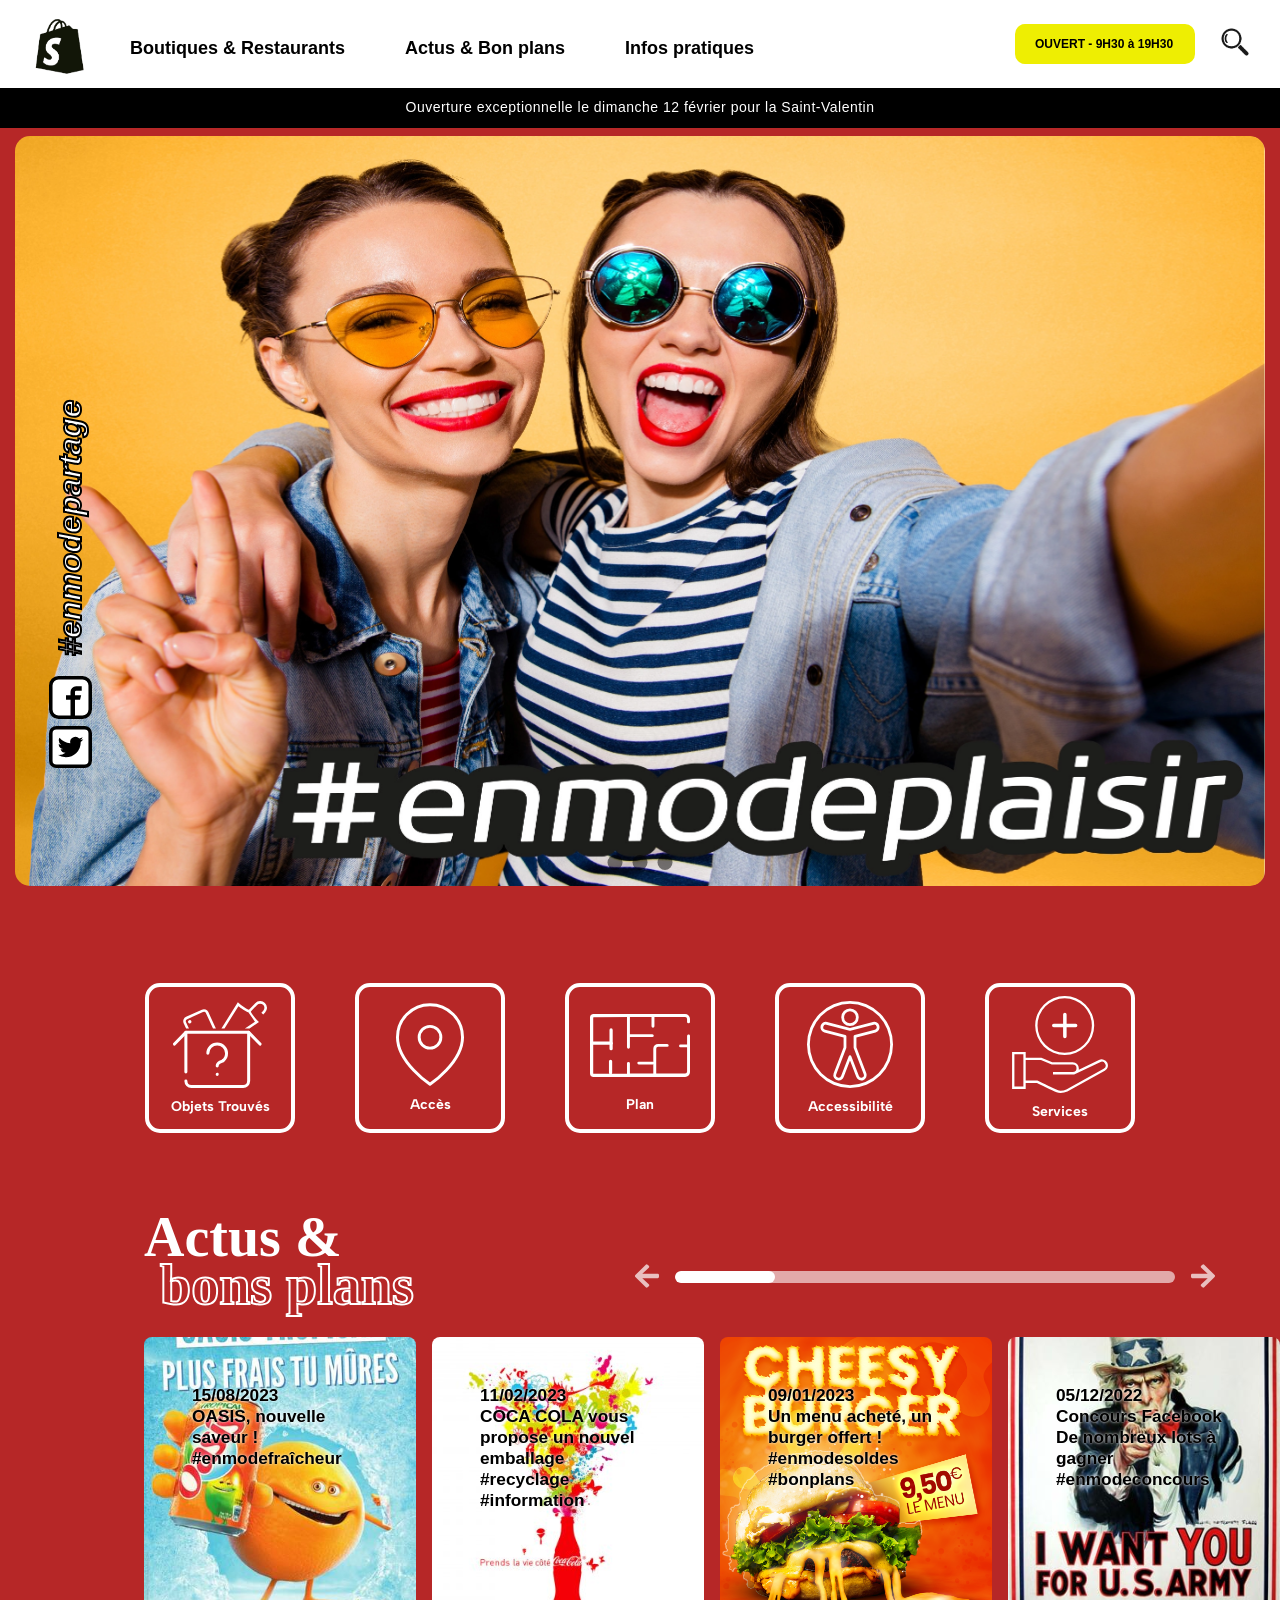
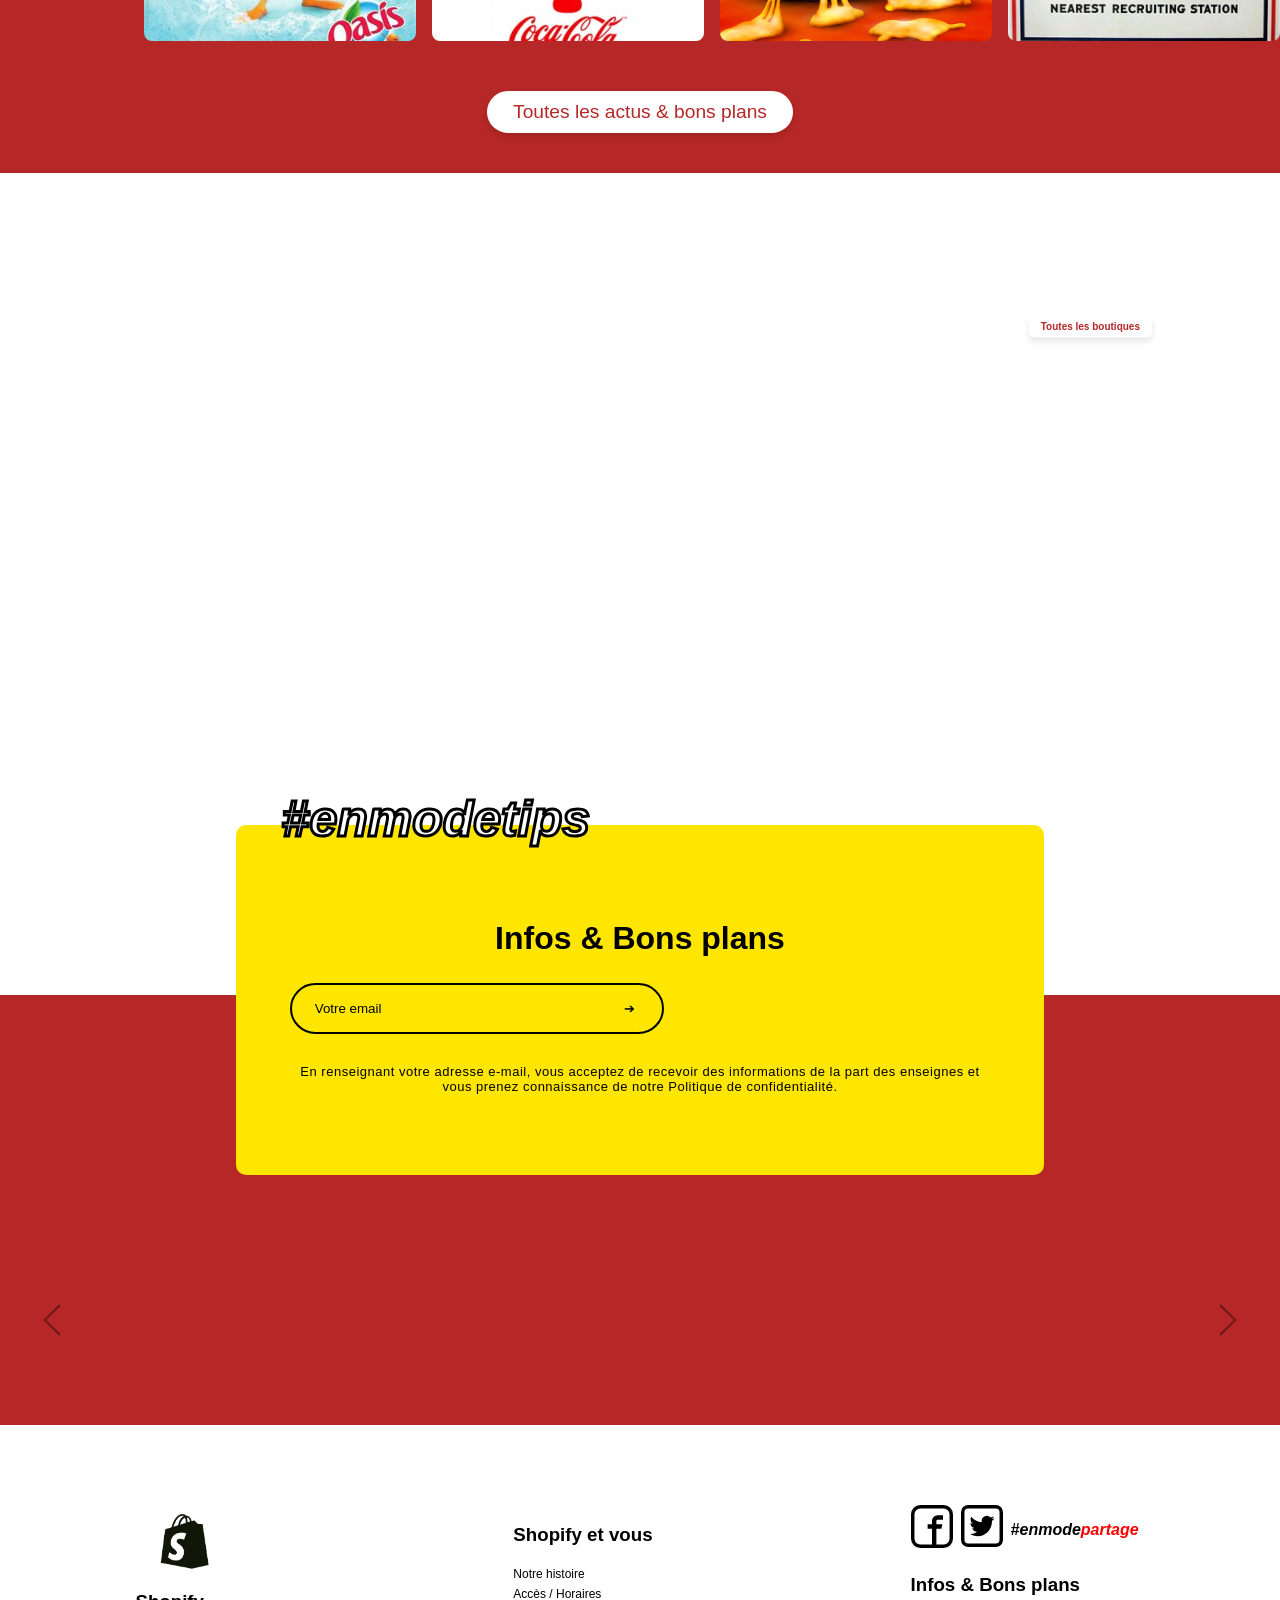
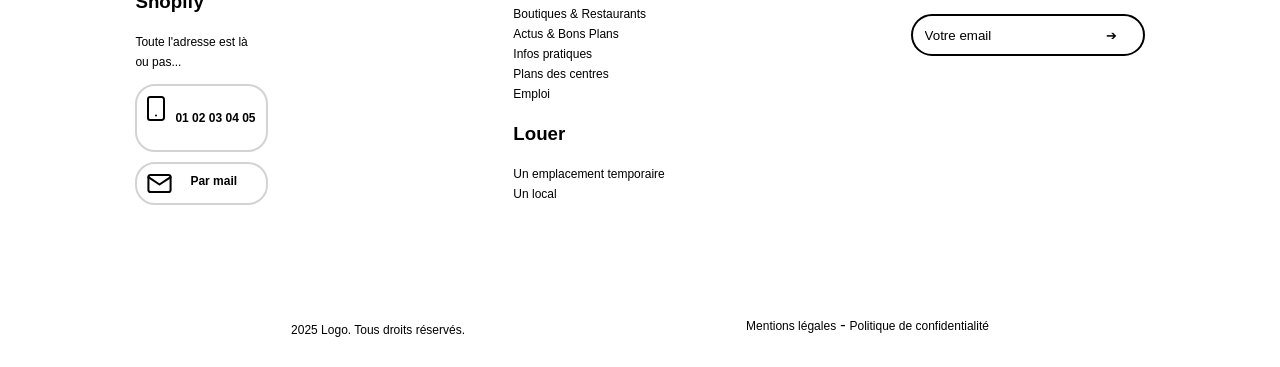
==== commit 61015f52: "update text overlay conflit de class réglé" ====
--- a/index.html
+++ b/index.html
@@ -230,7 +230,7 @@
                 <div id="actus_slides">
                     <div>
                         <div class="actus_image" img-url="./assets/img/pub1.jpg">
-                            <div class="text-overlay">
+                            <div class="text-overlay2">
                                 <p class="date">15/08/2023</p>
                                 <p class="main-text">OASIS, nouvelle <br>saveur !</p>
                                 <p class="hashtag">#enmodefraîcheur</p>
@@ -240,7 +240,7 @@
                     </div>
                     <div>
                         <div class="actus_image" img-url="./assets/img/pub2.jpg">
-                            <div class="text-overlay">
+                            <div class="text-overlay2">
                                 <p class="date">11/02/2023</p>
                                 <p class="main-text">COCA COLA vous propose un nouvel emballage</p>
                                 <p class="hashtag">#recyclage  #information</p>
@@ -250,7 +250,7 @@
                     </div>
                     <div>
                         <div class="actus_image" img-url="./assets/img/pub3.png">
-                            <div class="text-overlay">
+                            <div class="text-overlay2">
                                 <p class="date">09/01/2023</p>
                                 <p class="main-text">Un menu acheté, un burger offert !</p>
                                 <p class="hashtag">#enmodesoldes  #bonplans</p>
@@ -260,7 +260,7 @@
                     </div>
                     <div>
                         <div class="actus_image" img-url="./assets/img/pub4.jpg">
-                            <div class="text-overlay">
+                            <div class="text-overlay2">
                                 <p class="date">05/12/2022</p>
                                 <p class="main-text">Concours Facebook De nombreux lots à gagner</p>
                                 <p class="hashtag">#enmodeconcours</p>
@@ -270,7 +270,7 @@
                     </div>
                     <div>
                         <div class="actus_image" img-url="./assets/img/pub5.jpg">
-                            <div class="text-overlay">
+                            <div class="text-overlay2">
                                 <p class="date">25/04/2023</p>
                                 <p class="main-text">Promotion sur le menu classique !</p>
                                 <p class="hashtag">#enmodeéconomie</p>
@@ -280,7 +280,7 @@
                     </div>
                     <div>
                         <div class="actus_image" img-url="./assets/img/pub1.jpg">
-                            <div class="text-overlay">
+                            <div class="text-overlay2">
                                 <p class="date">15/08/2023</p>
                                 <p class="main-text">OASIS, nouvelle <br>saveur !</p>
                                 <p class="hashtag">#enmodefraîcheur</p>
@@ -290,7 +290,7 @@
                     </div>
                     <div>
                         <div class="actus_image" img-url="./assets/img/pub2.jpg">
-                            <div class="text-overlay">
+                            <div class="text-overlay2">
                                 <p class="date">11/02/2023</p>
                                 <p class="main-text">COCA COLA vous propose un nouvel emballage</p>
                                 <p class="hashtag">#recyclage  #information</p>
@@ -300,7 +300,7 @@
                     </div>
                     <div>
                         <div class="actus_image" img-url="./assets/img/pub3.png">
-                            <div class="text-overlay">
+                            <div class="text-overlay2">
                                 <p class="date">09/01/2023</p>
                                 <p class="main-text">Un menu acheté, un burger offert !</p>
                                 <p class="hashtag">#enmodesoldes  #bonplans</p>
@@ -310,7 +310,7 @@
                     </div>
                     <div>
                         <div class="actus_image" img-url="./assets/img/pub4.jpg">
-                            <div class="text-overlay">
+                            <div class="text-overlay2">
                                 <p class="date">05/12/2022</p>
                                 <p class="main-text">Concours Facebook De nombreux lots à gagner</p>
                                 <p class="hashtag">#enmodeconcours</p>
@@ -320,7 +320,7 @@
                     </div>
                     <div>
                         <div class="actus_image" img-url="./assets/img/pub5.jpg">
-                            <div class="text-overlay">
+                            <div class="text-overlay2">
                                 <p class="date">25/04/2023</p>
                                 <p class="main-text">Promotion sur le menu classique !</p>
                                 <p class="hashtag">#enmodeéconomie</p>
--- a/assets/css/sliderActusStyle.css
+++ b/assets/css/sliderActusStyle.css
@@ -148,7 +148,7 @@
 }
 
 /*Placement des bloc texte sur les images*/
-.text-overlay {
+.text-overlay2 {
     width: 14rem;
     height: 16rem;
     border-radius: 0.5rem;
@@ -160,7 +160,7 @@
 }
 
 /*Propriétés des blocs texte sur les images*/
-.text-overlay p {
+.text-overlay2 p {
     margin-top: auto;
     margin-bottom: 0;
     transition: margin-bottom 0.5s;
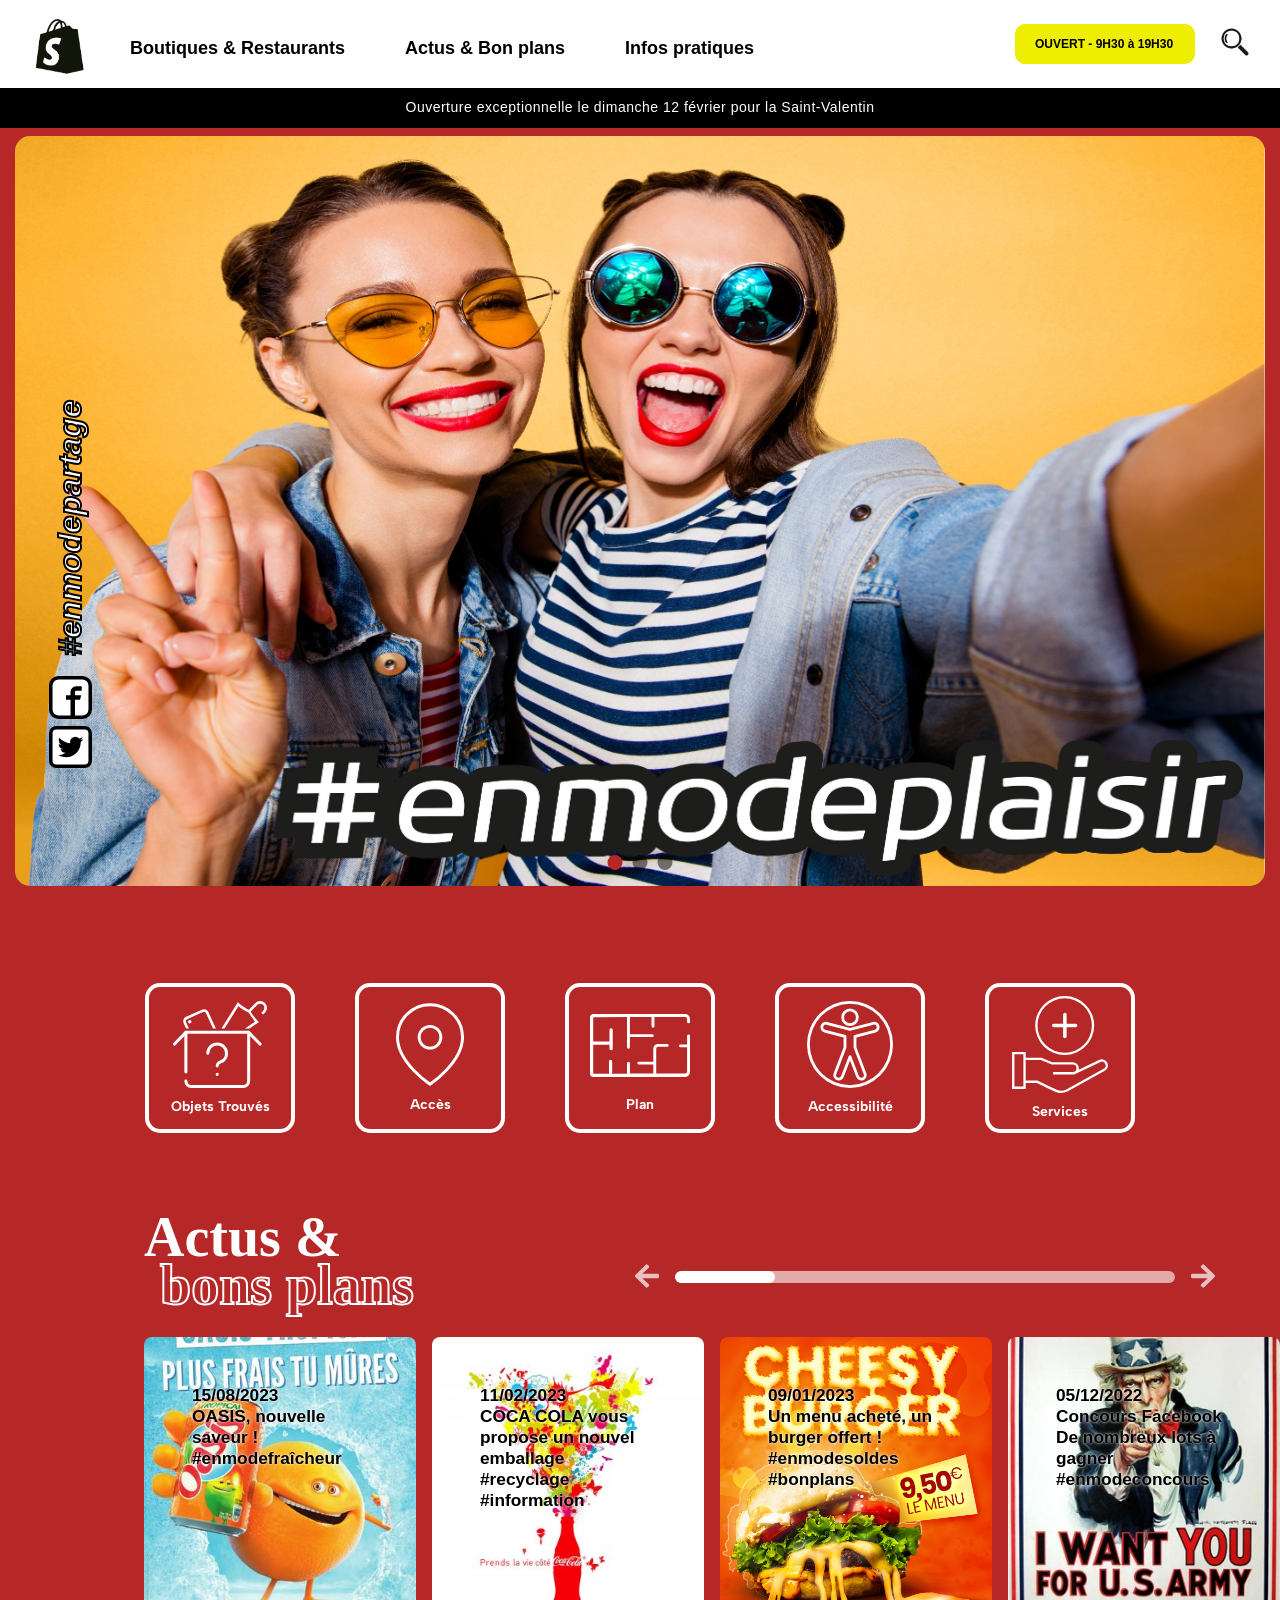
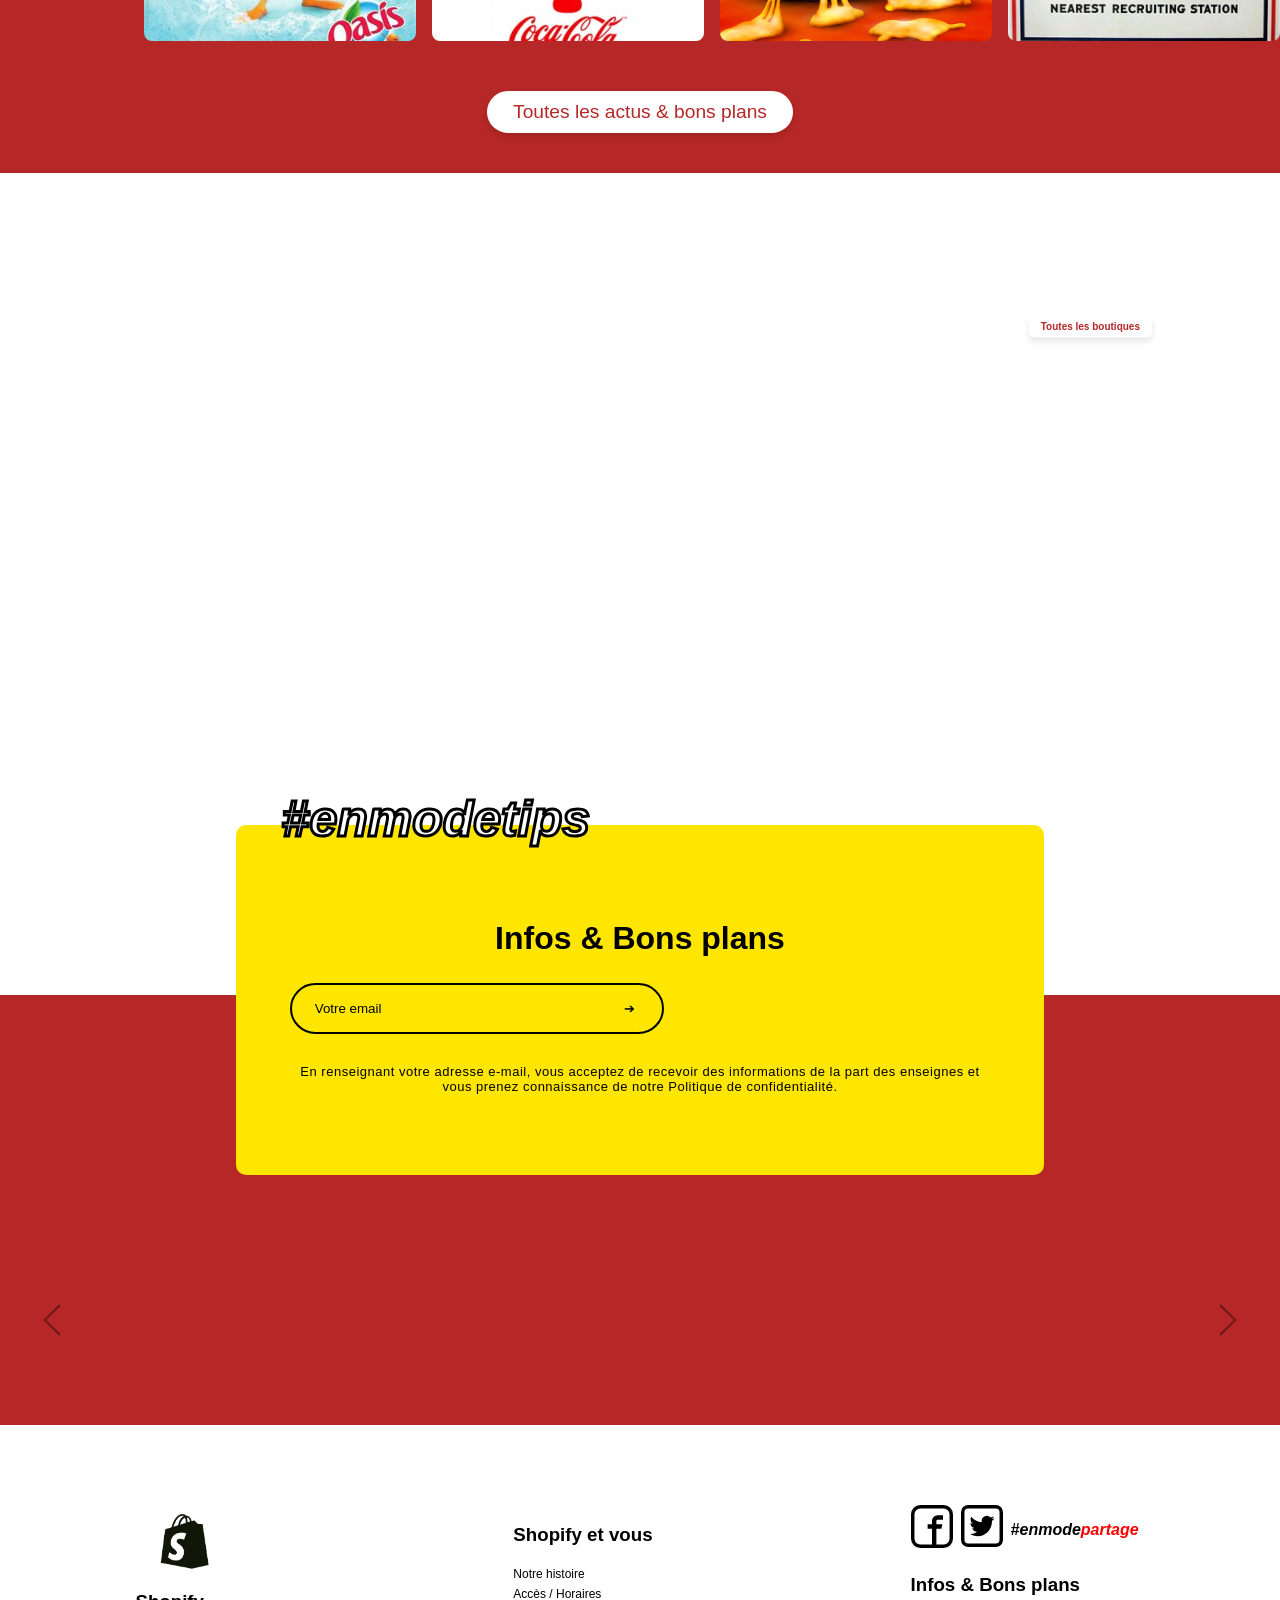
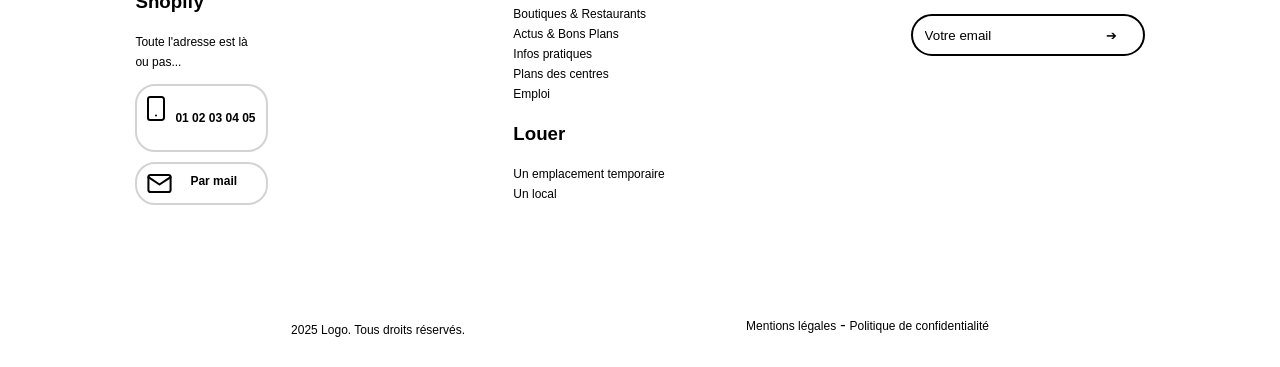
==== commit eb1440e4: "Final Version Commentaires inutiles retirés link inutile retiré Ajout class pour avoir un bouton act" ====
--- a/index.html
+++ b/index.html
@@ -13,37 +13,10 @@
     <link href="https://fonts.googleapis.com/css2?family=Albert+Sans:wght@700&display=swap" rel="stylesheet">
     <link rel="stylesheet" href="assets/css/infoButtons.css">
     <link rel="stylesheet" href="assets/css/newsletter.css">
-    <link rel="stylesheet" href="assets/css/temp.css">
     <meta name="description" content="">
     
 </head>
 <body>
-<!--
-    - Header
-        - placer le CSS dans le fichier globalStyle.css
-        - si nécessaire, placer le JS dans le fichier global.js
-    - Slider 1
-        - Créer un fichier css et js correspondant au composant
-    - double cards (différence)
-        - Créer un fichier css correspondant au composant
-    - Slider experts
-        - Créer un fichier css et js correspondant au composant
-    - Slider missions
-        - Créer un fichier css et js correspondant au composant
-    - Témoignage et formulaire de recherche
-        - Créer un fichier css et js correspondant au composant
-    - Slider compétences
-        - Créer un fichier css et js correspondant au composant
-    - Encart "mission à nous confier" et Nos publications
-        - Créer un fichier css et js correspondant au composant
-    - Actualités
-        - placer le CSS dans le fichier globalStyle.css
-        - si nécessaire, placer le JS dans le fichier global.js
-    - Footer
-        - placer le CSS dans le fichier globalStyle.css
-        - si nécessaire, placer le JS dans le fichier global.js
--->
-
 
 
 <!-- ------------------------------------------------------>
@@ -106,10 +79,6 @@
 <!-- ------------- End Fixed Social Networks -------------->
 <!-- ------------------------------------------------------>
 
-<!-- ------------------------------------------------------>
-<!-- ------------------ SLIDER 1 -------------------------->
-<!-- ------------------------------------------------------>
-
 <div id="home">
 
 
@@ -156,9 +125,9 @@
                 </div>
             
                 <div class="buttons">
-                    <button onclick="showSlide(0)"></button>
-                    <button onclick="showSlide(1)"></button>
-                    <button onclick="showSlide(2)"></button>
+                    <button onclick="showSlide(0)" class="active"></button>
+                    <button onclick="showSlide(1)" class=""></button>
+                    <button onclick="showSlide(2)" class=""></button>
                 </div>
             </div>
     </header>
--- a/assets/css/style.css
+++ b/assets/css/style.css
@@ -22,6 +22,7 @@
     top: 0;
     right: 0;
     height: 100px;
+    max-width: 100%;
     z-index: 1000;
 }
 
--- a/assets/css/sliderPartage.css
+++ b/assets/css/sliderPartage.css
@@ -21,6 +21,7 @@
 
 .slider {
     display: flex;
+    max-width: 65%;
     transition: transform 0.6s ease-in-out;
 }
 
@@ -29,7 +30,7 @@
 }
 /*choix des tailles et placement des images*/
 .slider img {
-    width: 1250px;
+    width: 1250px; 
     height: 750px; 
     object-fit: fill;
     margin: 0 15px;
